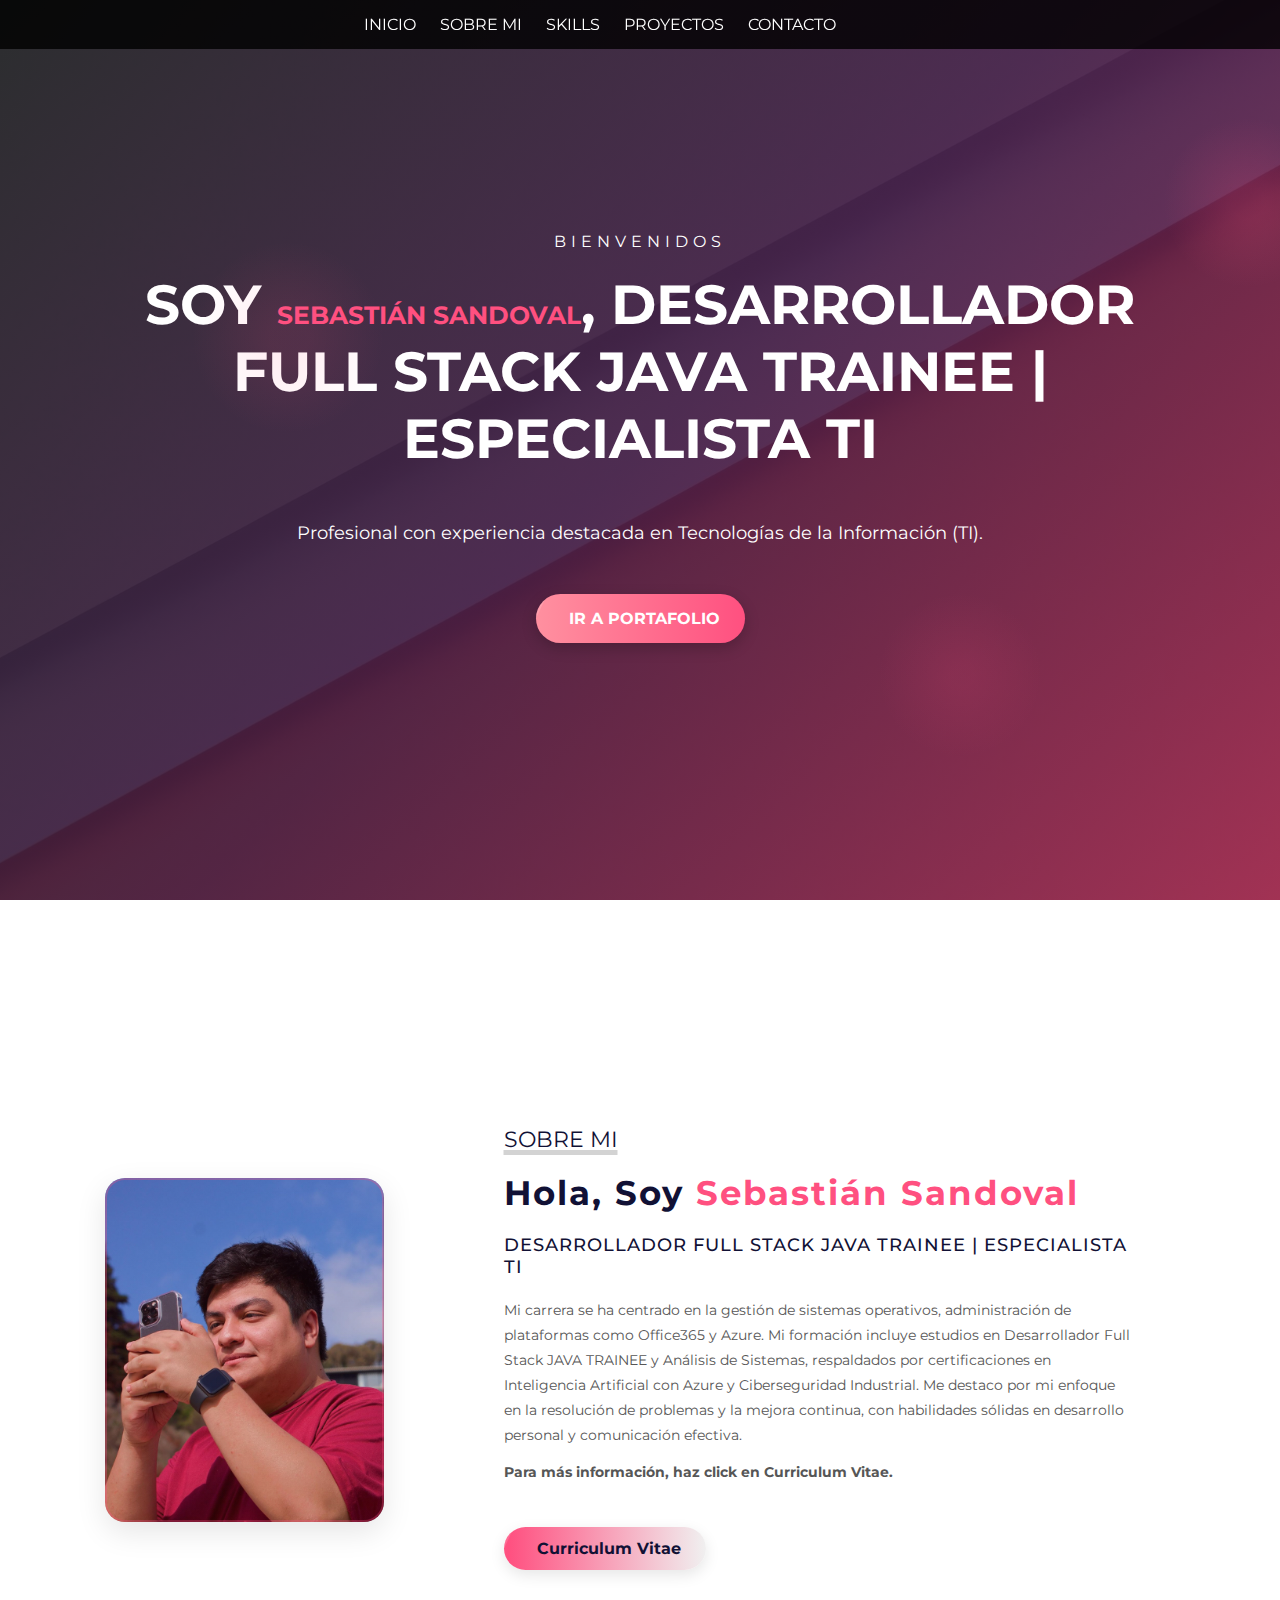
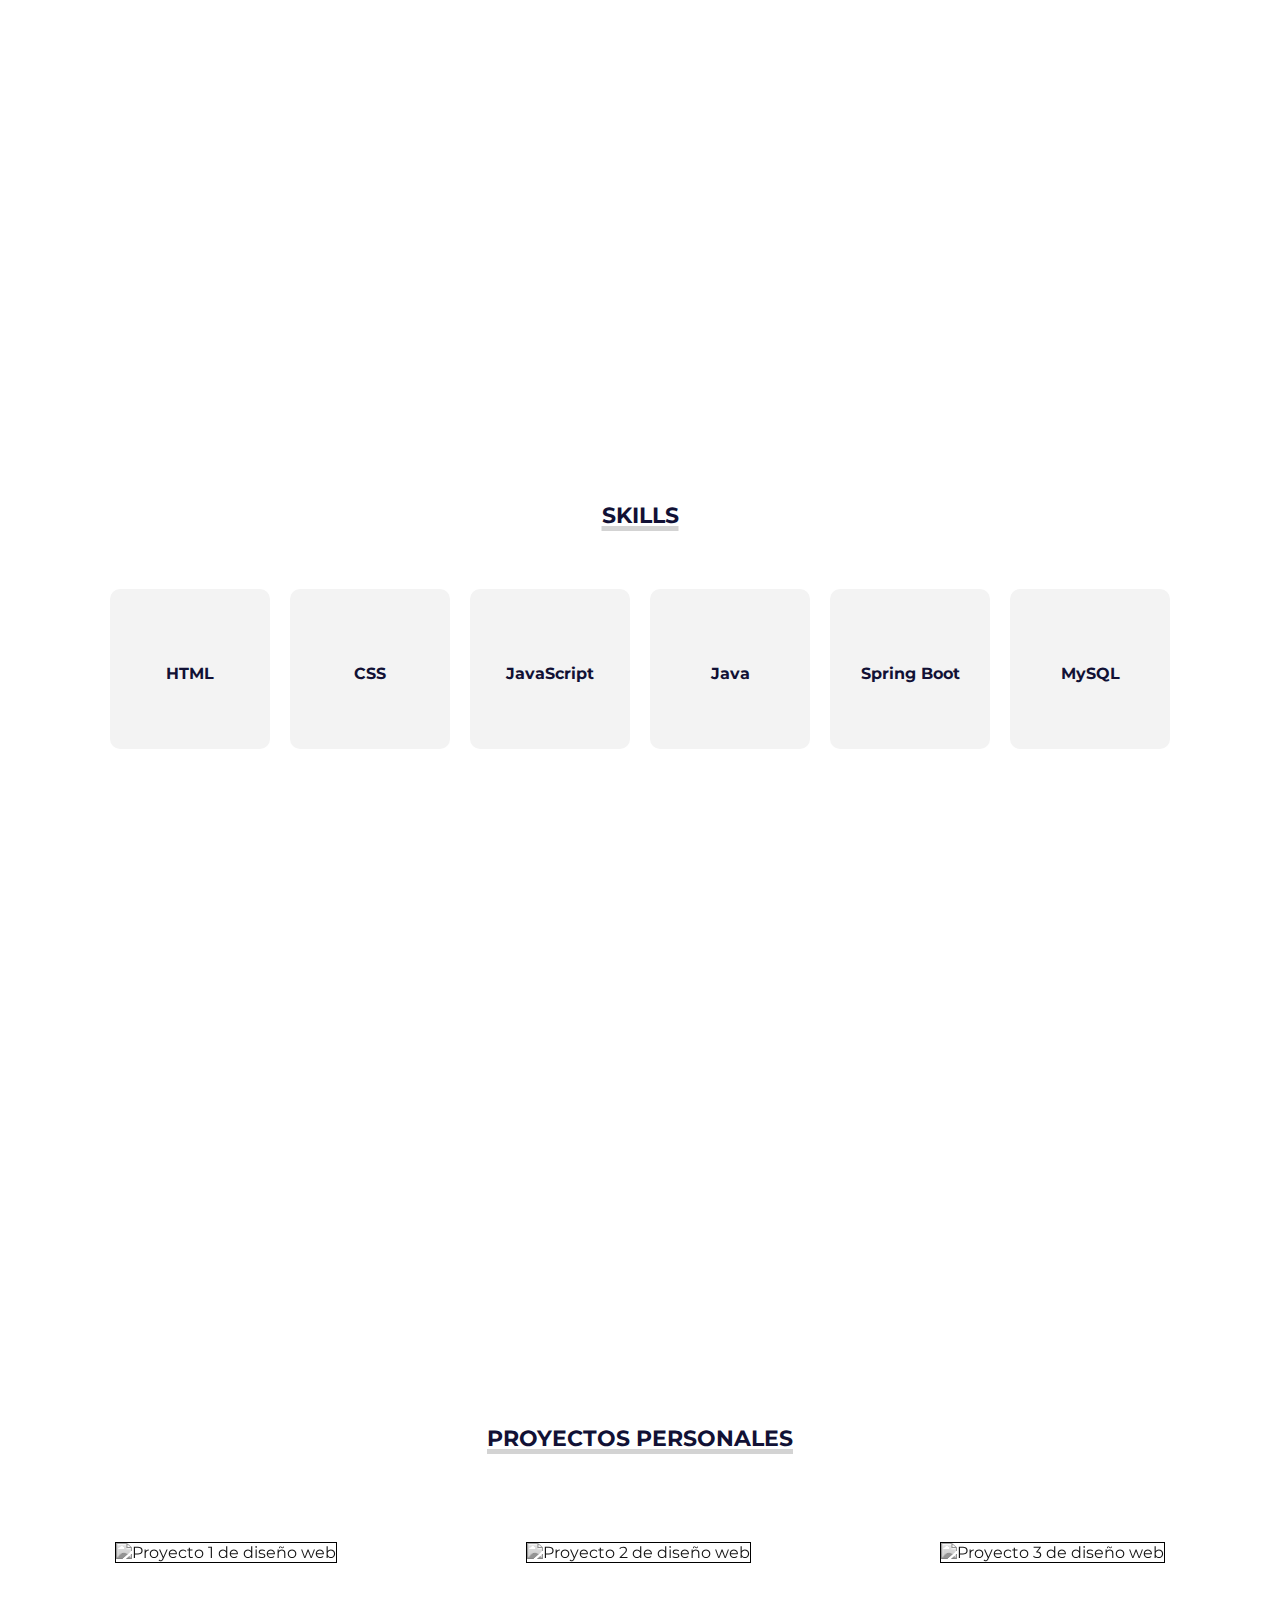
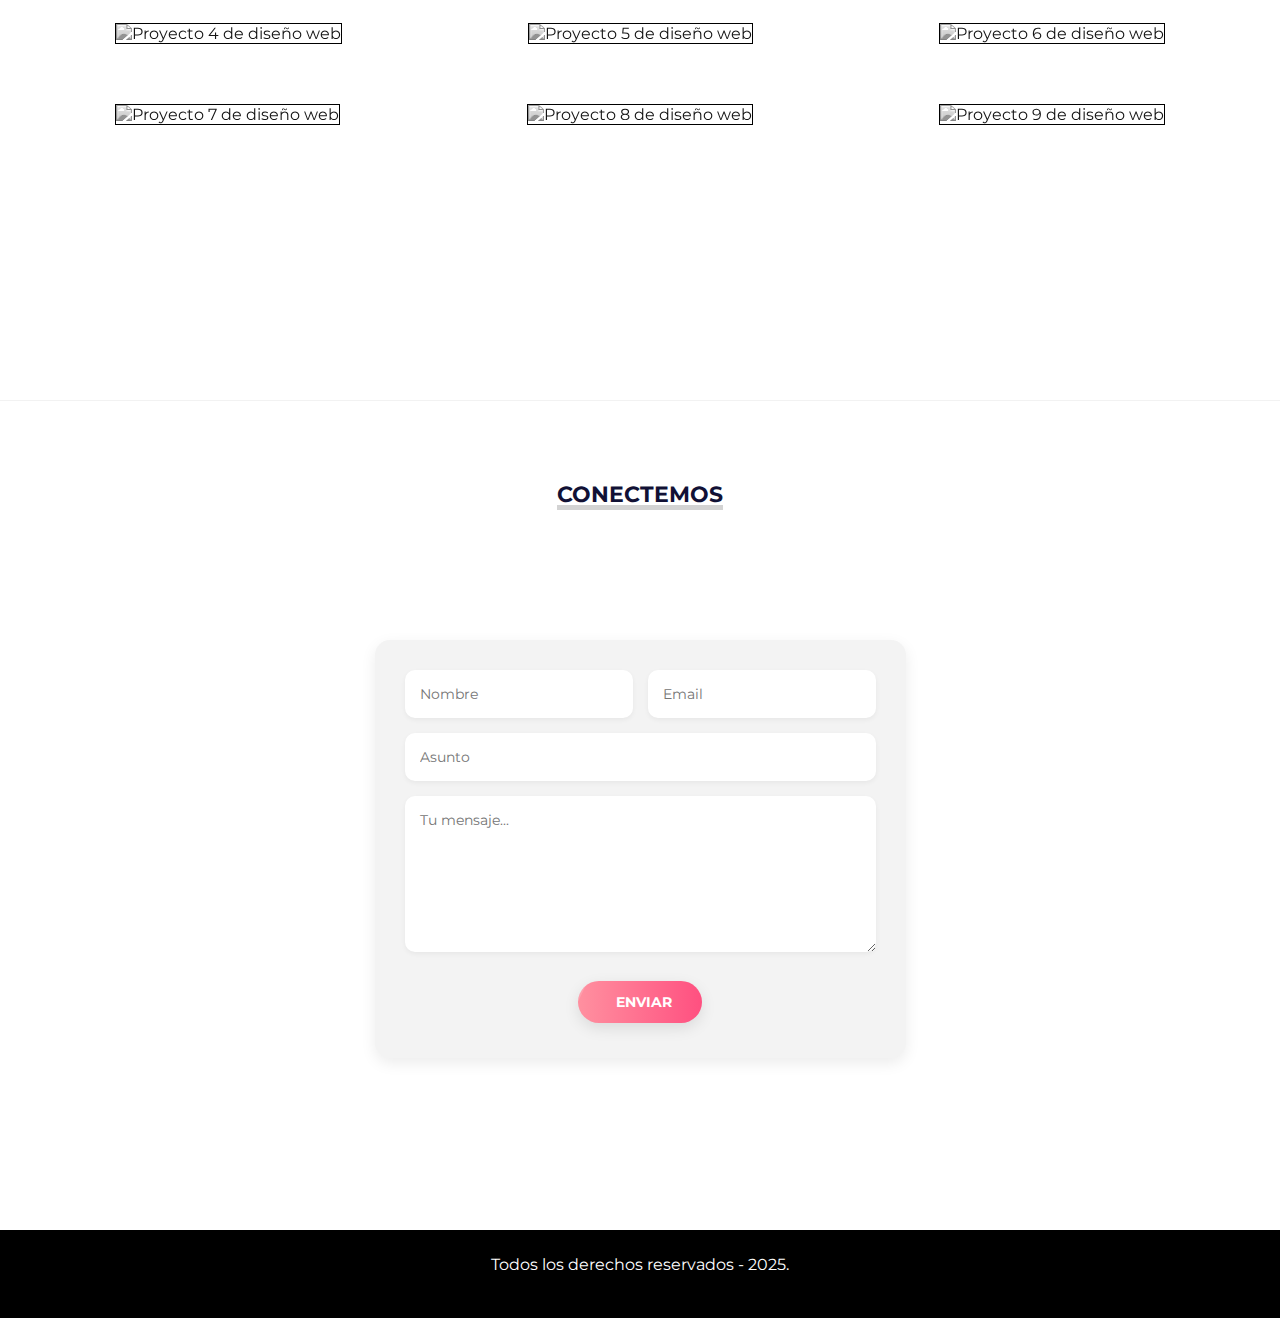
==== index.html @ 6bb72e15 "Add files via upload" ====
<!DOCTYPE html>
<html lang="es">
<head>
    <meta charset="UTF-8">
    <meta name="viewport" content="width=device-width, initial-scale=1.0">
    <link rel="stylesheet" href="https://cdnjs.cloudflare.com/ajax/libs/font-awesome/6.6.0/css/all.min.css" integrity="sha512-Kc323vGBEqzTmouAECnVceyQqyqdsSiqLQISBL29aUW4U/M7pSPA/gEUZQqv1cwx4OnYxTxve5UMg5GT6L4JJg==" crossorigin="anonymous" referrerpolicy="no-referrer" />
    <title>SS Portfolio</title>
    <link rel="stylesheet" href="https://cdn.jsdelivr.net/npm/bootstrap@5.3.2/dist/css/bootstrap.min.css" integrity="sha384-T3c6CoIi6uLrA9TneNEoa7RxnatzjcDSCmG1MXxSR1GAsXEV/Dwwykc2MPK8M2HN" crossorigin="anonymous">
    <link rel="stylesheet" href="./style.css">
</head>
<body>
  <!-- SECCION INICIO -->
  <section id="inicio">
    <div class="contenido">
      <header>
        <div class="contenido-header">
            <h1><i class="fa-solid fa-code"></i></h1>
            <nav id="nav" class="">
                <ul id="links">
                    <li><a href="#inicio" class="seleccionado" onclick="seleccionar(this)">INICIO</a></li>
                    <li><a href="#sobremi" onclick="seleccionar(this)">SOBRE MI</a></li>
                    <li><a href="#skills" onclick="seleccionar(this)">SKILLS</a></li>
                    <li><a href="#portfolio" onclick="seleccionar(this)">PROYECTOS</a></li>
                    <li><a href="#contacto" onclick="seleccionar(this)">CONTACTO</a></li>
                </ul>
            </nav>

            <!-- ICONO DEL MENU RESPONSIVO -->
            <div id="icono-nav" onclick="responsiveMenu()">
              <i class="fa-solid fa-bars"></i>
            </div>

            <!-- ICONO PARA REDES SOCIALES -->
            <div class="redes">
              <a href="https://www.linkedin.com/in/sebasandovalc/" target="_blank"><i class="fa-brands fa-linkedin fa-lg"></i></a>
              <a href="https://github.com/SebaSandovalC" target="_blank"><i class="fa-brands fa-github fa-lg"></i></a>
            </div>
            
            <!-- BOTÓN MODO CLARO/OSCURO -->
            <button id="modoBtn" class="modo-btn" onclick="cambiarModo()">
              <i class="fa-solid fa-moon"></i>
            </button>
        </div>      
      </header>
      <div class="presentacion">
        <p class="bienvenida">Bienvenidos</p>
        <h2>SOY <span>SEBASTIÁN SANDOVAL</span>, DESARROLLADOR FULL STACK JAVA TRAINEE | ESPECIALISTA TI</h2>
        <p class="descripcion">Profesional con experiencia destacada en Tecnologías de la Información (TI).</p>
        <a href="#portfolio" class="btn-dinamico"><i class="fa-solid fa-briefcase"></i> Ir a Portafolio</a>
      </div>
    </div>
  </section>
  
  <!-- SECCION SOBRE MI -->
  <section id="sobremi">
    <div class="contenedor-foto">
        <img src="IMG/yo.png" alt="Fotografía de Sebastián Sandoval">
    </div>
    <div class="sobremi">
        <p class="titulo-seccion">Sobre Mi</p>
        <h2>Hola, Soy <span>Sebastián Sandoval</span></h2>
        <h3>DESARROLLADOR FULL STACK JAVA TRAINEE | Especialista TI</h3>
        <p>Mi carrera se ha centrado en la gestión de sistemas operativos, administración de plataformas como Office365 y Azure. Mi formación incluye estudios en Desarrollador Full Stack JAVA TRAINEE y Análisis de Sistemas, respaldados por certificaciones en Inteligencia Artificial con Azure y Ciberseguridad Industrial. Me destaco por mi enfoque en la resolución de problemas y la mejora continua, con habilidades sólidas en desarrollo personal y comunicación efectiva.</p>
        <p><strong>Para más información, haz click en Curriculum Vitae.</strong></p>
        <a href="./CV.pdf" class="btn-dinamico" target="_blank"><i class="fa-solid fa-file-pdf"></i> Curriculum Vitae</a>
    </div>
</section>

<!-- SECCION STACKS TECNOLÓGICOS -->
<section id="skills">
    <h3 class="titulo-seccion">Skills</h3>
    <div class="contenedor-skills">
        <div class="skill-item">
            <i class="fa-brands fa-html5"></i>
            <p>HTML</p>
        </div>
        <div class="skill-item">
            <i class="fa-brands fa-css3-alt"></i>
            <p>CSS</p>
        </div>
        <div class="skill-item">
            <i class="fa-brands fa-js"></i>
            <p>JavaScript</p>
        </div>
        <div class="skill-item">
            <i class="fa-brands fa-java"></i>
            <p>Java</p>
        </div>
        <div class="skill-item">
            <i class="fa-solid fa-leaf"></i>
            <p>Spring Boot</p>
        </div>
        <div class="skill-item">
            <i class="fa-solid fa-database"></i>
            <p>MySQL</p>
        </div>
    </div>
</section>

<!-- SECCION PORTAFOLIO -->
<section id="portfolio">
    <h3 class="titulo-seccion">Proyectos Personales</h3>
    <div class="fila">
        <div class="proyecto">
            <div class="overlay"></div>
            <img src="img/proyecto1.jpg" alt="Proyecto 1 de diseño web">
            <div class="info">
                <h4>Descripcion Proyecto</h4>
                <p>Diseño Web</p>
            </div>
        </div>
        <div class="proyecto">
            <div class="overlay"></div>
            <img src="img/proyecto2.jpg" alt="Proyecto 2 de diseño web">
            <div class="info">
                <h4>Descripcion Proyecto</h4>
                <p>Diseño Web</p>
            </div>
        </div>
        <div class="proyecto">
            <div class="overlay"></div>
            <img src="img/proyecto3.jpg" alt="Proyecto 3 de diseño web">
            <div class="info">
                <h4>Descripcion Proyecto</h4>
                <p>Diseño Web</p>
            </div>
        </div>
    </div>
    <div class="fila">
        <div class="proyecto">
            <div class="overlay"></div>
            <img src="img/proyecto4.jpg" alt="Proyecto 4 de diseño web">
            <div class="info">
                <h4>Descripcion Proyecto</h4>
                <p>Diseño Web</p>
            </div>
        </div>
        <div class="proyecto">
            <div class="overlay"></div>
            <img src="img/proyecto5.jpg" alt="Proyecto 5 de diseño web">
            <div class="info">
                <h4>Descripcion Proyecto</h4>
                <p>Diseño Web</p>
            </div>
        </div>
        <div class="proyecto">
            <div class="overlay"></div>
            <img src="img/proyecto6.jpg" alt="Proyecto 6 de diseño web">
            <div class="info">
                <h4>Descripcion Proyecto</h4>
                <p>Diseño Web</p>
            </div>
        </div>
    </div>
    <div class="fila">
        <div class="proyecto">
            <div class="overlay"></div>
            <img src="img/proyecto7.jpg" alt="Proyecto 7 de diseño web">
            <div class="info">
                <h4>Descripcion Proyecto</h4>
                <p>Diseño Web</p>
            </div>
        </div>
        <div class="proyecto">
            <div class="overlay"></div>
            <img src="img/proyecto8.jpg" alt="Proyecto 8 de diseño web">
            <div class="info">
                <h4>Descripcion Proyecto</h4>
                <p>Diseño Web</p>
            </div>
        </div>
        <div class="proyecto">
            <div class="overlay"></div>
            <img src="img/proyecto9.jpg" alt="Proyecto 9 de diseño web">
            <div class="info">
                <h4>Descripcion Proyecto</h4>
                <p>Diseño Web</p>
            </div>
        </div>
    </div>
</section>

<!-- SECCION DE CONTACTO -->
<section id="contacto">
    <h3 class="titulo-seccion">Conectemos</h3>
    <div class="contenedor-form">
        <form action="https://formspree.io/f/tu-id-de-formspree" method="POST">
            <div class="fila mitad">
                <input type="text" placeholder="Nombre" class="input-mitad" name="nombre" required>
                <input type="email" placeholder="Email" class="input-mitad" name="email" required>
            </div>
            <div class="fila">
                <input type="text" placeholder="Asunto" class="input-full" name="tema">
            </div>
            <div class="fila">
                <textarea name="mensaje" id="mensaje" cols="30" rows="7" placeholder="Tu mensaje..." class="input-full" required></textarea>
            </div>

            <button type="submit" class="btn-enviar btn-dinamico"><i class="fa-solid fa-paper-plane"></i> Enviar</button>
        </form>
    </div>
</section>

<!-- SECCION FOOTER -->
<footer>
    <p>Todos los derechos reservados - 2025.</p>
    <div class="redes">
        <a href="https://www.linkedin.com/in/sebasandovalc/" target="_blank"><i class="fa-brands fa-linkedin fa-lg"></i></a>
        <a href="https://github.com/SebaSandovalC" target="_blank"><i class="fa-brands fa-github fa-lg"></i></a>
    </div>
</footer>

<script src="script.js"></script>
</body>
</html>
---- style.css ----
@import url('https://fonts.googleapis.com/css2?family=Montserrat:wght@200;300;400;500;600&display=swap');

* {
    margin: 0;
    padding: 0;
    box-sizing: border-box;
    font-family: 'Montserrat';
    transition: background-color 0.3s, color 0.3s;
}

:root {
    --bg-color: #fff;
    --text-color: #111135;
    --secondary-text: #565656;
    --accent-color: #ff5080;
    --section-bg: #f3f3f3;
    --header-bg: rgba(0,0,0, .8);
    --header-text: #fff;
    --card-border: #000;
    --footer-bg: #000;
    --footer-text: #fff;
}

body {
    background-color: var(--bg-color);
    color: var(--text-color);
}

body.dark-mode {
    --bg-color: #121212;
    --text-color: #e0e0e0;
    --secondary-text: #b0b0b0;
    --section-bg: #1e1e1e;
    --header-bg: rgba(0,0,0, .9);
    --header-text: #fff;
    --card-border: #444;
    --footer-bg: #000;
    --footer-text: #fff;
}

html {
    scroll-behavior: smooth;
}

/* Estilos para el botón de modo */
.modo-btn {
    background: transparent;
    border: none;
    color: var(--header-text);
    cursor: pointer;
    font-size: 20px;
    padding: 8px;
    transition: transform 0.3s;
    position: absolute;
    right: 10px;
    top: 50%;
    transform: translateY(-50%);
    z-index: 10;
}

.modo-btn:hover {
    transform: scale(1.2);
    color: var(--accent-color);
}

#inicio {
    background: linear-gradient(135deg, rgba(25, 25, 25, 0.9), rgba(65, 25, 65, 0.9), rgba(145, 35, 85, 0.85)), url("IMG/fondo-inicio.jpg");
    background-size: cover;
    background-position: center center;
    height: 100vh;
    position: relative;
    overflow: hidden;
}

/* Partículas de fondo */
#inicio::before {
    content: '';
    position: absolute;
    top: 0;
    left: 0;
    width: 100%;
    height: 100%;
    background-image: 
        radial-gradient(circle at 15% 25%, rgba(255, 80, 128, 0.1) 1%, transparent 5%),
        radial-gradient(circle at 85% 55%, rgba(255, 80, 128, 0.15) 1%, transparent 6%),
        radial-gradient(circle at 35% 75%, rgba(255, 80, 128, 0.1) 1%, transparent 4%),
        radial-gradient(circle at 65% 15%, rgba(255, 80, 128, 0.15) 1%, transparent 5%),
        radial-gradient(circle at 50% 50%, rgba(255, 80, 128, 0.1) 1%, transparent 7%);
    background-size: 150% 150%;
    animation: moveBg 20s infinite alternate;
    pointer-events: none;
}

@keyframes moveBg {
    0% { background-position: 0% 0%; }
    100% { background-position: 100% 100%; }
}

#inicio .contenido header {
    background-color: var(--header-bg);
    position: fixed;
    width: 100%;
    z-index: 100;
    top: 0;
}

#inicio .contenido header .contenido-header{
    max-width: 1100px;
    margin: auto;
    display: flex;
    justify-content: space-between;
    align-items: center;
    padding: 10px 20px;
    position: relative;
}

#inicio .contenido header .contenido-header h1 {
    text-align: center;
    color: var(--accent-color);
    margin: 0;
    font-size: 24px;
    display: flex;
    align-items: center;
    gap: 8px;
}

#inicio .contenido header .contenido-header h1 i {
    font-size: 22px;
}

#inicio .contenido header .contenido-header nav {
    flex: 1;
    display: flex;
    justify-content: center;
}

#inicio .contenido header .contenido-header nav ul {
    list-style: none;
    display: flex;
    align-items: center;
    margin: 0;
    padding: 0;
}

#inicio .contenido header .contenido-header nav ul li {
    margin: 0;
}

#inicio .contenido header .contenido-header nav ul li a {
    text-decoration: none;
    color: var(--header-text);
    margin: 0 12px;
    font-weight: 400;
    transition: .5s;
    display: block;
    padding: 5px 0;
}

#inicio .contenido header .contenido-header .redes {
    display: flex;
    align-items: center;
    margin-right: 50px;
}

#inicio .contenido header .contenido-header .redes a {
    text-decoration: none;
    color: var(--header-text);
    display: inline-block;
    margin-left: 15px;
    font-size: 18px;
    transition: .5s;
}

#inicio .contenido header .contenido-header .redes a:hover {
    color: var(--accent-color);
    transform: scale(1.2);
}

#inicio .contenido .presentacion {
    max-width: 1100px;
    height: 100vh;
    margin: auto;
    color: #fff;
    display: flex;
    flex-direction: column;
    align-items: center;
    justify-content: center;
}

#inicio .contenido .presentacion .bienvenida {
    font-size: 16px;
    margin-bottom: 20px;
    text-transform: uppercase;
    letter-spacing: 5px;
}

#inicio .contenido .presentacion h2{
    font-size: 55px;
    margin-bottom: 25px;
    text-align: center;
}

#inicio .contenido .presentacion h2 span {
    font-size: 25px;
    color: #ff5080;
}

#inicio .contenido .presentacion .descripcion {
    max-width: 700px;
    margin: 25px auto;
    font-size: 18px;
    text-align: center;
}

#inicio .contenido .presentacion a {
    text-decoration: none;
    display: inline-block;
    margin: 25px;
    padding: 15px 25px;
    border-radius: 50px;
    color: #fff;
    font-weight: bold;
    text-transform: uppercase;
    transition: all 0.4s ease;
    background-size: 200% auto;
    box-shadow: 0 5px 15px rgba(0, 0, 0, 0.2);
    background-image: linear-gradient(to right, var(--accent-color) 0%, #ff8f9f 51%, var(--accent-color) 100%);
    background-position: right center;
    border: none;
}

#inicio .contenido .presentacion a:hover {
    background-position: left center;
    transform: translateY(-5px);
    box-shadow: 0 10px 20px rgba(0, 0, 0, 0.3);
}

#icono-nav {
    color: #fff;
    display: none;
}
/* *********************/
/* seccion sobre mi */
/* *********************/

#sobremi {
    max-width: 1100px;
    margin: auto;
    padding: 0 15px;
    color: var(--text-color);
    display: flex;
    min-height: 100vh;
    align-items: center;
}

#sobremi .contenedor-foto {
    max-width: 400px;
    margin-right: 80px;
    position: relative;
    border-radius: 20px;
    overflow: hidden;
    box-shadow: 0 10px 30px rgba(0, 0, 0, 0.1);
    padding: 0;
}

#sobremi .contenedor-foto::before {
    content: '';
    position: absolute;
    top: 0;
    left: 0;
    right: 0;
    bottom: 0;
    background: linear-gradient(135deg, 
        rgba(255, 80, 128, 0.1) 0%,
        rgba(255, 80, 128, 0.05) 50%,
        rgba(255, 80, 128, 0) 100%);
    z-index: 1;
}

#sobremi .contenedor-foto::after {
    content: '';
    position: absolute;
    top: 0;
    left: 0;
    right: 0;
    bottom: 0;
    border: 2px solid var(--accent-color);
    border-radius: 20px;
    opacity: 0.3;
    z-index: 2;
}

#sobremi .contenedor-foto img {
    width: 100%;
    height: 100%;
    display: block;
    object-fit: cover;
    transition: transform 0.3s ease;
}

#sobremi .sobremi {
    margin: 0 40px;
}

#sobremi .sobremi .titulo-seccion {
    font-size: 22px;
    text-transform: uppercase;
    color: var(--text-color);
    text-decoration: underline;
    text-decoration-color: #d3d3d3;
    text-decoration-thickness: 5px;
}

#sobremi .sobremi h2 {
    font-size: 34px;
    font-weight: bold;
    margin: 20px 0;
    letter-spacing: 2px;
}

#sobremi .sobremi h2 span {
    color: var(--accent-color);
}

#sobremi .sobremi h3 {
    font-size: 18px;
    font-weight: 500;
    text-transform: uppercase;
    margin-bottom: 20px;
    letter-spacing: 1px;
}

#sobremi .sobremi p {
    font-size: 14px;
    line-height: 25px;
    color: var(--secondary-text);
    margin-bottom: 12px;
}

#sobremi .sobremi a {
    display: inline-block;
    text-decoration: none;
    color: var(--text-color);
    border-radius: 30px;
    border: none;
    padding: 12px 25px;
    margin-top: 30px;
    transition: all 0.4s ease;
    font-weight: bold;
    background-size: 200% auto;
    box-shadow: 0 5px 15px rgba(0, 0, 0, 0.1);
    background-image: linear-gradient(to right, #f0f0f0 0%, var(--accent-color) 51%, #f0f0f0 100%);
    background-position: right center;
}

#sobremi .sobremi a:hover {
    background-position: left center;
    color: #fff;
    transform: translateY(-5px);
    box-shadow: 0 10px 20px rgba(0, 0, 0, 0.2);
}

/* Adaptaciones para el modo oscuro */
body.dark-mode #sobremi .sobremi a {
    background-image: linear-gradient(to right, #2c2c2c 0%, var(--accent-color) 51%, #2c2c2c 100%);
    color: #e0e0e0;
}

/* *********************/
/* seccion skills */
/* *********************/

#skills {
    max-width: 1100px;
    padding: 0;
    margin: auto;
    min-height: 100vh;
    display: flex;
    flex-direction: column;
    justify-content: center;
}

#skills .titulo-seccion {
    text-align: center;
    font-size: 22px;
    text-transform: uppercase;
    color: var(--text-color);
    text-decoration: underline;
    text-decoration-color: #d3d3d3;
    text-decoration-thickness: 5px;
    margin-bottom: 60px;
}

#skills .contenedor-skills {
    display: flex;
    justify-content: space-between;
    flex-wrap: wrap;
    margin: 0 auto;
}

#skills .skill-item {
    width: 160px;
    height: 160px;
    background-color: var(--section-bg);
    border-radius: 10px;
    margin: 0 10px 50px 10px;
    display: flex;
    flex-direction: column;
    align-items: center;
    justify-content: center;
    transition: all 0.3s ease;
}

#skills .skill-item:hover {
    transform: translateY(-15px);
    box-shadow: 0 12px 16px rgba(0, 0, 0, 0.2);
}

#skills .skill-item i {
    font-size: 70px;
    margin-bottom: 10px;
    color: var(--accent-color);
}

#skills .skill-item p {
    font-weight: bold;
    color: var(--text-color);
}

/* *********************/
/* seccion portfolio */
/* *********************/

#portfolio {
    max-width: 1100px;
    padding: 80px 15px 0;
    margin: auto;
    min-height: 100vh;
    display: flex;
    flex-direction: column;
    justify-content: center;
}

#portfolio .titulo-seccion {
    text-align: center;
    font-size: 22px;
    text-transform: uppercase;
    color: var(--text-color);
    text-decoration: underline;
    text-decoration-color: #d3d3d3;
    text-decoration-thickness: 5px;
    margin-bottom: 60px;
}

#portfolio .fila {
    display: flex;
    justify-content: space-between;
    margin: 30px 0;
}

#portfolio .fila .proyecto {
    max-width: 450px;
    border: 1px solid var(--card-border);
    margin: 0 10px;
    position: relative;
    overflow: hidden;
}

#portfolio .fila .proyecto img {
    width: 100%;
    height: 100%;
    filter: grayscale(1);
    object-fit: cover;
    transition: .5s;
}

#portfolio .fila .proyecto:hover img {
    filter: grayscale(0);
}

#portfolio .fila .proyecto .info {
    position: absolute;
    left: 0px;
    background-color: rgba(0, 0, 0, 0.8);
    color: var(--accent-color);
    width: 100%;
    padding: 10px;
    opacity: 0;
    bottom: -40px;
    transition: .5s;
}   

#portfolio .fila .proyecto:hover .info {
    opacity: 1;
    bottom: 0;
}
/* *********************/
/* seccion contacto */
/* *********************/

#contacto {
    padding: 80px 15px 80px;
    background-color: var(--bg-color);
    border-top: 1px solid rgba(0,0,0,0.05);
    min-height: calc(100vh - 70px); /* Restar altura aproximada del footer */
    display: flex;
    flex-direction: column;
    justify-content: center;
}

#contacto .titulo-seccion {
    text-align: center;
    font-size: 22px;
    text-transform: uppercase;
    color: var(--text-color);
    text-decoration: underline;
    text-decoration-color: #d3d3d3;
    text-decoration-thickness: 5px;
    margin-bottom: 40px;
}

#contacto .contenedor-form {
    max-width: 800px;
    margin: auto;
    background-color: var(--section-bg);
    padding: 30px;
    border-radius: 15px;
    box-shadow: 0 5px 15px rgba(0, 0, 0, 0.08);
    transition: all 0.3s ease;
}

body.dark-mode #contacto .contenedor-form {
    box-shadow: 0 5px 15px rgba(0, 0, 0, 0.2);
}

#contacto .contenedor-form .fila {
    margin-bottom: 15px;
}

#contacto .contenedor-form .mitad {
    display: flex;
    justify-content: space-between;
    gap: 15px;
}

#contacto .contenedor-form input,
#contacto .contenedor-form textarea {
    padding: 15px;
    border-radius: 10px;
    border: none;
    background-color: var(--bg-color);
    color: var(--text-color);
    font-size: 14px;
    transition: all 0.3s ease;
    box-shadow: 0 2px 5px rgba(0, 0, 0, 0.05);
}

body.dark-mode #contacto .contenedor-form input,
body.dark-mode #contacto .contenedor-form textarea {
    background-color: #2c2c2c;
    box-shadow: 0 2px 5px rgba(0, 0, 0, 0.15);
}

#contacto .contenedor-form input:focus,
#contacto .contenedor-form textarea:focus {
    outline: none;
    box-shadow: 0 0 0 2px rgba(255, 80, 128, 0.3);
}

#contacto .contenedor-form .mitad input {
    width: 100%;
}

#contacto .contenedor-form .input-full {
    width: 100%;
}

#contacto .btn-enviar {
    display: block;
    width: fit-content;
    margin: 25px auto 5px;
    cursor: pointer;
    transition: all 0.4s ease;
    padding: 12px 30px;
    font-size: 14px;
    font-weight: bold;
    text-transform: uppercase;
    border: none;
    border-radius: 30px;
    background-size: 200% auto;
    background-image: linear-gradient(to right, var(--accent-color) 0%, #ff8f9f 51%, var(--accent-color) 100%);
    background-position: right center;
    color: #fff;
    box-shadow: 0 5px 15px rgba(0, 0, 0, 0.1);
}

#contacto .btn-enviar:hover {
    background-position: left center;
    transform: translateY(-5px);
    box-shadow: 0 10px 20px rgba(0, 0, 0, 0.2);
}

/* *********************/
/* seccion del footer */
/* *********************/

footer {
    background-color: var(--footer-bg);
    color: var(--footer-text);
    text-align: center;
    padding: 25px 0;
    width: 100%;
}

footer a {
    text-decoration: none;
    color: var(--footer-text);
    display: inline-block;
    margin: 5px;
    font-size: 26px;
}

footer .redes a {
    text-decoration: none;
    color: var(--footer-text);
    display: inline-block;
    margin-left: 15px;
    font-size: 18px;
    transition: .5s;
}

footer .redes a:hover {
    color: var(--accent-color);
    transform: scale(1.2);
}
/* *********************/
/* seccion responsiva */
/* *********************/

/* Tablets y dispositivos pequeños */
@media screen and (max-width: 992px) {
    #inicio .contenido .presentacion h2 {
        font-size: 45px;
    }
    
    #sobremi {
        flex-direction: column;
        align-items: center;
        text-align: center;
    }
    
    #sobremi .contenedor-foto {
        margin-right: 0;
        margin-bottom: 30px;
    }
    
    #sobremi .sobremi {
        margin: 0;
    }
    
    #skills .contenedor-skills {
        justify-content: center;
    }
}

/* Dispositivos móviles */
@media screen and (max-width: 800px) {
    .redes {
        display: none;
    }
    nav {
        display: none;
    }
    nav.responsive {
        display: block;
        background-color: rgba(0, 0, 0, .8);
        width: 100%;
        position: absolute;
        top: 48px;
        left: 0;
        padding: 10px 0;
    }
    nav.responsive ul {
        display: block !important;
        text-align: center;
    }
    nav.responsive ul li {
        margin: 5px 0;
    }
    #icono-nav {
        display: block;
    }
    /* Mantener el botón de modo visible en móviles */
    .modo-btn {
        position: absolute;
        right: 70px;
        font-size: 18px;
        margin-left: 0;
        top: 50%;
        transform: translateY(-50%);
    }
    #inicio .contenido .presentacion h2 {
        font-size: 40px;
    }
    /* seccion sobre mi */
    #sobremi {
        padding: 50px 15px;
        min-height: auto;
    }
    #sobremi .contenedor-foto {
        max-width: 200px;
        margin: auto;
        padding: 0;
    }
    #sobremi .contenedor-foto img {
        padding: 0;
    }
    #sobremi .sobremi .titulo-seccion {
        text-align: center;
    }
    #sobremi .sobremi h2 {
        font-size: 25px;
        text-align: center;
    }
    
    /* seccion skills */
    #skills {
        padding: 50px 15px;
        min-height: auto;
    }
    
    #skills .skill-item {
        width: 130px;
        height: 130px;
        margin: 10px;
    }
    
    #skills .skill-item i {
        font-size: 50px;
    }
    
    /* seccion portafolio */
    #portfolio {
        padding: 60px 15px 0;
        min-height: auto;
    }
    #portfolio .fila {
        display: block;
    }
    #portfolio .fila .proyecto {
        margin: 10px auto;
    }
    /* seccion de contacto */
    #contacto {
        padding: 60px 15px 60px;
        min-height: calc(100vh - 70px);
    }
    
    #contacto .contenedor-form {
        padding: 20px;
    }
    
    #contacto .contenedor-form .mitad {
        flex-direction: column;
        gap: 10px;
    }
    
    #contacto .contenedor-form input,
    #contacto .contenedor-form textarea {
        padding: 12px;
    }
    
    #inicio .contenido header .contenido-header {
        padding: 15px 20px;
    }
    
    #inicio .contenido header .contenido-header h1 {
        font-size: 20px;
    }
    
    #inicio .contenido header .contenido-header h1 i {
        font-size: 18px;
    }
    
    #icono-nav {
        margin-left: auto;
    }
    
    footer {
        margin-left: -15px;
        margin-right: -15px;
    }
}

/* Dispositivos muy pequeños */
@media screen and (max-width: 480px) {
    #inicio .contenido .presentacion h2 {
        font-size: 30px;
    }
    
    #inicio .contenido .presentacion h2 span {
        font-size: 20px;
    }
    
    #inicio .contenido .presentacion .descripcion {
        font-size: 16px;
    }
    
    #sobremi .sobremi h3 {
        font-size: 16px;
    }
    
    footer p {
        font-size: 14px;
    }
    
    #contacto .btn-enviar {
        width: 100%;
        font-size: 13px;
        padding: 10px 20px;
    }
}

/* Animación para los botones al cargar la página */
@keyframes buttonPulse {
    0% { transform: scale(1); }
    50% { transform: scale(1.05); }
    100% { transform: scale(1); }
}

#inicio .contenido .presentacion a,
#sobremi .sobremi a,
#contacto .btn-enviar {
    animation: buttonPulse 2s infinite;
    animation-play-state: paused;
}

#inicio .contenido .presentacion a:hover,
#sobremi .sobremi a:hover,
#contacto .btn-enviar:hover {
    animation-play-state: running;
}

/* Clase común para botones dinámicos */
.btn-dinamico {
    position: relative;
    overflow: hidden;
    z-index: 1;
}

.btn-dinamico i {
    margin-right: 8px;
    transition: transform 0.3s ease;
}

.btn-dinamico:hover i {
    transform: translateX(3px);
}

.btn-dinamico::before {
    content: '';
    position: absolute;
    top: 0;
    left: -100%;
    width: 100%;
    height: 100%;
    background: rgba(255, 255, 255, 0.15);
    transform: skewX(-25deg);
    transition: all 0.6s ease;
    z-index: -1;
}

.btn-dinamico:hover::before {
    left: 100%;
}

/* Estilos específicos para los botones existentes */
#inicio .contenido .presentacion a {
    text-decoration: none;
    display: inline-block;
    margin: 25px;
    padding: 15px 25px;
    border-radius: 50px;
    color: #fff;
    font-weight: bold;
    text-transform: uppercase;
    transition: all 0.4s ease;
    background-size: 200% auto;
    box-shadow: 0 5px 15px rgba(0, 0, 0, 0.2);
    background-image: linear-gradient(to right, var(--accent-color) 0%, #ff8f9f 51%, var(--accent-color) 100%);
    background-position: right center;
    border: none;
}

/* Adaptaciones para el modo oscuro */
body.dark-mode #inicio .contenido .presentacion a,
body.dark-mode #contacto .btn-enviar {
    box-shadow: 0 5px 15px rgba(0, 0, 0, 0.4);
}

body.dark-mode #inicio .contenido .presentacion a:hover,
body.dark-mode #contacto .btn-enviar:hover {
    box-shadow: 0 10px 20px rgba(0, 0, 0, 0.5);
}

#inicio .contenido header .contenido-header nav ul li a:hover {
    color: var(--accent-color);
}

/* Adaptaciones para el modo oscuro */
body.dark-mode #sobremi .contenedor-foto {
    box-shadow: 0 10px 30px rgba(0, 0, 0, 0.3);
}

body.dark-mode #sobremi .contenedor-foto::before {
    background: linear-gradient(135deg, 
        rgba(255, 80, 128, 0.15) 0%,
        rgba(255, 80, 128, 0.08) 50%,
        rgba(255, 80, 128, 0) 100%);
}
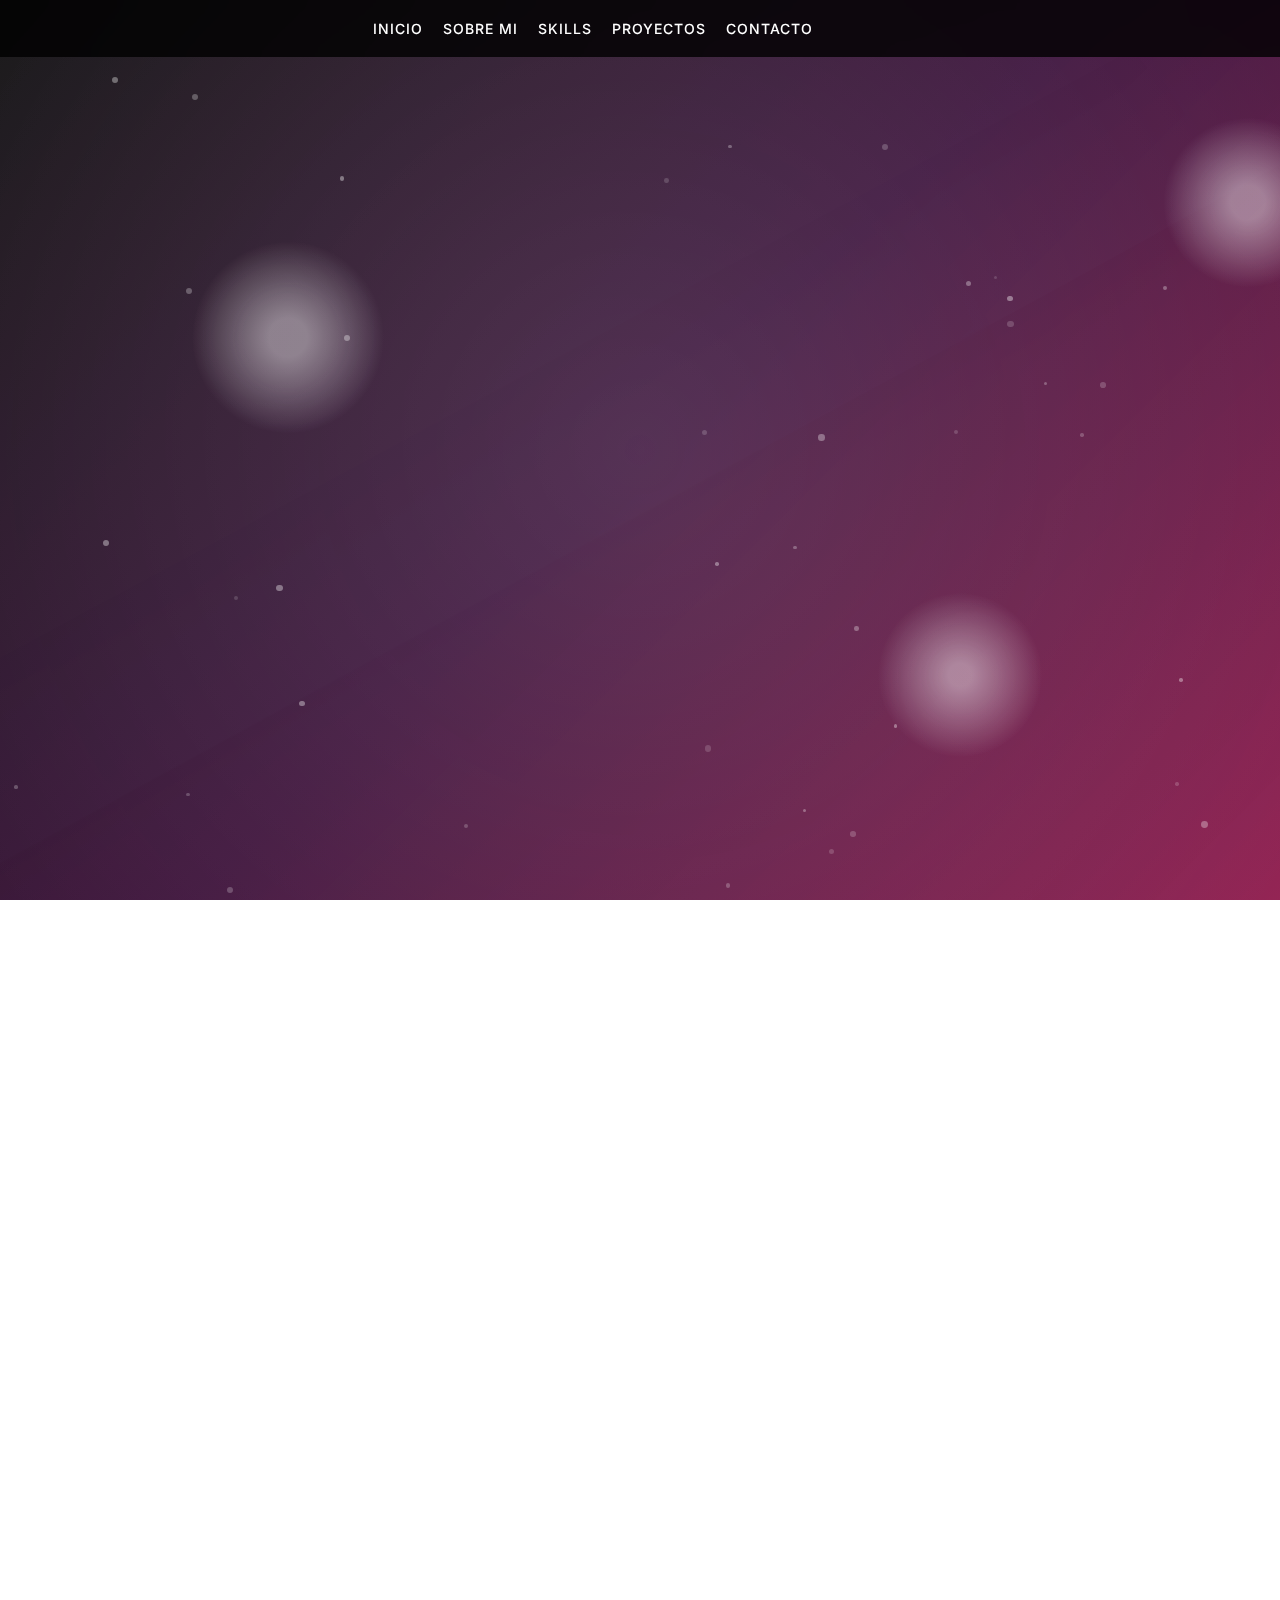
==== commit 996e6b69: "Add files via upload" ====
--- a/index.html
+++ b/index.html
@@ -3,213 +3,180 @@
 <head>
     <meta charset="UTF-8">
     <meta name="viewport" content="width=device-width, initial-scale=1.0">
+    <!-- Fuentes -->
     <link rel="stylesheet" href="https://cdnjs.cloudflare.com/ajax/libs/font-awesome/6.6.0/css/all.min.css" integrity="sha512-Kc323vGBEqzTmouAECnVceyQqyqdsSiqLQISBL29aUW4U/M7pSPA/gEUZQqv1cwx4OnYxTxve5UMg5GT6L4JJg==" crossorigin="anonymous" referrerpolicy="no-referrer" />
-    <title>SS Portfolio</title>
-    <link rel="stylesheet" href="https://cdn.jsdelivr.net/npm/bootstrap@5.3.2/dist/css/bootstrap.min.css" integrity="sha384-T3c6CoIi6uLrA9TneNEoa7RxnatzjcDSCmG1MXxSR1GAsXEV/Dwwykc2MPK8M2HN" crossorigin="anonymous">
-    <link rel="stylesheet" href="./style.css">
+    <link rel="preconnect" href="https://fonts.googleapis.com">
+    <link rel="preconnect" href="https://fonts.gstatic.com" crossorigin>
+    <link href="https://fonts.googleapis.com/css2?family=Inter:wght@400;600;700&family=Outfit:wght@400;600;700&family=Poppins:wght@400;600;700&family=Space+Grotesk:wght@400;600;700&family=Syne:wght@400;600;700&display=swap" rel="stylesheet">
+    <title>Portfolio</title>
+    
+    <!-- Variables y estilos base -->
+    <link rel="stylesheet" href="styles/variables.css">
+    <link rel="stylesheet" href="style.css">
+    
+    <!-- Componentes -->
+    <link rel="stylesheet" href="styles/header.css">
+    <link rel="stylesheet" href="styles/titles.css">
+    
+    <!-- Secciones -->
+    <link rel="stylesheet" href="styles/about.css">
+    <link rel="stylesheet" href="styles/skills.css">
+    <link rel="stylesheet" href="styles/portfolio.css">
+    <link rel="stylesheet" href="styles/contact.css">
+    <link rel="stylesheet" href="styles/footer.css">
+    
+    <!-- Responsive al final -->
+    <link rel="stylesheet" href="styles/responsive.css">
 </head>
 <body>
-  <!-- SECCION INICIO -->
-  <section id="inicio">
-    <div class="contenido">
-      <header>
+    <!-- Fondo común para todas las secciones -->
+    <div class="background-overlay"></div>
+
+    <!-- Header -->
+    <header>
         <div class="contenido-header">
-            <h1><i class="fa-solid fa-code"></i></h1>
-            <nav id="nav" class="">
+            <a href="#inicio" class="logo-link">
+                <h1><i class="fa-solid fa-code"></i></h1>
+            </a>
+            <nav id="nav">
                 <ul id="links">
-                    <li><a href="#inicio" class="seleccionado" onclick="seleccionar(this)">INICIO</a></li>
+                    <li><a href="#inicio" onclick="seleccionar(this)">INICIO</a></li>
                     <li><a href="#sobremi" onclick="seleccionar(this)">SOBRE MI</a></li>
                     <li><a href="#skills" onclick="seleccionar(this)">SKILLS</a></li>
                     <li><a href="#portfolio" onclick="seleccionar(this)">PROYECTOS</a></li>
                     <li><a href="#contacto" onclick="seleccionar(this)">CONTACTO</a></li>
                 </ul>
             </nav>
-
-            <!-- ICONO DEL MENU RESPONSIVO -->
+            <div class="redes">
+                <a href="#"><i class="fa-brands fa-linkedin"></i></a>
+                <a href="#"><i class="fa-brands fa-github"></i></a>
+            </div>
+            <button class="modo-btn" id="modoBtn" onclick="cambiarModo()">
+                <i class="fa-solid fa-moon"></i>
+            </button>
             <div id="icono-nav" onclick="responsiveMenu()">
-              <i class="fa-solid fa-bars"></i>
-            </div>
-
-            <!-- ICONO PARA REDES SOCIALES -->
-            <div class="redes">
-              <a href="https://www.linkedin.com/in/sebasandovalc/" target="_blank"><i class="fa-brands fa-linkedin fa-lg"></i></a>
-              <a href="https://github.com/SebaSandovalC" target="_blank"><i class="fa-brands fa-github fa-lg"></i></a>
-            </div>
-            
-            <!-- BOTÓN MODO CLARO/OSCURO -->
-            <button id="modoBtn" class="modo-btn" onclick="cambiarModo()">
-              <i class="fa-solid fa-moon"></i>
-            </button>
-        </div>      
-      </header>
-      <div class="presentacion">
-        <p class="bienvenida">Bienvenidos</p>
-        <h2>SOY <span>SEBASTIÁN SANDOVAL</span>, DESARROLLADOR FULL STACK JAVA TRAINEE | ESPECIALISTA TI</h2>
-        <p class="descripcion">Profesional con experiencia destacada en Tecnologías de la Información (TI).</p>
-        <a href="#portfolio" class="btn-dinamico"><i class="fa-solid fa-briefcase"></i> Ir a Portafolio</a>
-      </div>
-    </div>
-  </section>
-  
-  <!-- SECCION SOBRE MI -->
-  <section id="sobremi">
-    <div class="contenedor-foto">
-        <img src="IMG/yo.png" alt="Fotografía de Sebastián Sandoval">
-    </div>
-    <div class="sobremi">
-        <p class="titulo-seccion">Sobre Mi</p>
-        <h2>Hola, Soy <span>Sebastián Sandoval</span></h2>
-        <h3>DESARROLLADOR FULL STACK JAVA TRAINEE | Especialista TI</h3>
-        <p>Mi carrera se ha centrado en la gestión de sistemas operativos, administración de plataformas como Office365 y Azure. Mi formación incluye estudios en Desarrollador Full Stack JAVA TRAINEE y Análisis de Sistemas, respaldados por certificaciones en Inteligencia Artificial con Azure y Ciberseguridad Industrial. Me destaco por mi enfoque en la resolución de problemas y la mejora continua, con habilidades sólidas en desarrollo personal y comunicación efectiva.</p>
-        <p><strong>Para más información, haz click en Curriculum Vitae.</strong></p>
-        <a href="./CV.pdf" class="btn-dinamico" target="_blank"><i class="fa-solid fa-file-pdf"></i> Curriculum Vitae</a>
-    </div>
-</section>
-
-<!-- SECCION STACKS TECNOLÓGICOS -->
-<section id="skills">
-    <h3 class="titulo-seccion">Skills</h3>
-    <div class="contenedor-skills">
-        <div class="skill-item">
-            <i class="fa-brands fa-html5"></i>
-            <p>HTML</p>
-        </div>
-        <div class="skill-item">
-            <i class="fa-brands fa-css3-alt"></i>
-            <p>CSS</p>
-        </div>
-        <div class="skill-item">
-            <i class="fa-brands fa-js"></i>
-            <p>JavaScript</p>
-        </div>
-        <div class="skill-item">
-            <i class="fa-brands fa-java"></i>
-            <p>Java</p>
-        </div>
-        <div class="skill-item">
-            <i class="fa-solid fa-leaf"></i>
-            <p>Spring Boot</p>
-        </div>
-        <div class="skill-item">
-            <i class="fa-solid fa-database"></i>
-            <p>MySQL</p>
-        </div>
-    </div>
-</section>
-
-<!-- SECCION PORTAFOLIO -->
-<section id="portfolio">
-    <h3 class="titulo-seccion">Proyectos Personales</h3>
-    <div class="fila">
-        <div class="proyecto">
-            <div class="overlay"></div>
-            <img src="img/proyecto1.jpg" alt="Proyecto 1 de diseño web">
-            <div class="info">
-                <h4>Descripcion Proyecto</h4>
-                <p>Diseño Web</p>
+                <i class="fa-solid fa-bars"></i>
             </div>
         </div>
-        <div class="proyecto">
-            <div class="overlay"></div>
-            <img src="img/proyecto2.jpg" alt="Proyecto 2 de diseño web">
-            <div class="info">
-                <h4>Descripcion Proyecto</h4>
-                <p>Diseño Web</p>
+    </header>
+
+    <!-- SECCION INICIO -->
+    <section id="inicio">
+        <div class="contenido">
+            <div class="presentacion">
+                <p class="bienvenida">Bienvenidos</p>
+                <h2>SOY <span>SEBASTIÁN SANDOVAL</span>, DESARROLLADOR FULL STACK JAVA TRAINEE | ESPECIALISTA TI</h2>
+                <p class="descripcion">Profesional con experiencia destacada en Tecnologías de la Información (TI).</p>
+                <a href="#portfolio" class="btn-dinamico"><i class="fa-solid fa-briefcase"></i> Ir a Portafolio</a>
             </div>
         </div>
-        <div class="proyecto">
-            <div class="overlay"></div>
-            <img src="img/proyecto3.jpg" alt="Proyecto 3 de diseño web">
-            <div class="info">
-                <h4>Descripcion Proyecto</h4>
-                <p>Diseño Web</p>
+    </section>
+  
+    <!-- SECCION SOBRE MI -->
+    <section id="sobremi">
+        <div class="contenedor-foto">
+            <img src="IMG/seba.webp" alt="Fotografía de Sebastián Sandoval">
+        </div>
+        <div class="sobremi">
+            <p class="titulo-seccion">Sobre Mi</p>
+            <h2>Hola, Soy <span>Sebastián Sandoval</span></h2>
+            <h3>DESARROLLADOR FULL STACK JAVA TRAINEE | Especialista TI</h3>
+            <p>Mi carrera se ha centrado en la gestión de sistemas operativos, administración de plataformas como Office365 y Azure. Mi formación incluye estudios en Desarrollador Full Stack JAVA TRAINEE y Análisis de Sistemas, respaldados por certificaciones en Inteligencia Artificial con Azure y Ciberseguridad Industrial. Me destaco por mi enfoque en la resolución de problemas y la mejora continua, con habilidades sólidas en desarrollo personal y comunicación efectiva.</p>
+            <p><strong>Para más información, haz click en Curriculum Vitae.</strong></p>
+            <a href="./CV.pdf" class="btn-dinamico" target="_blank"><i class="fa-solid fa-file-pdf"></i> Curriculum Vitae</a>
+        </div>
+    </section>
+
+    <!-- SECCION STACKS TECNOLÓGICOS -->
+    <section id="skills">
+        <h3 class="titulo-seccion">Skills</h3>
+        <div class="contenedor-skills">
+            <div class="skill-item">
+                <i class="fa-brands fa-html5"></i>
+                <p>HTML</p>
+            </div>
+            <div class="skill-item">
+                <i class="fa-brands fa-css3-alt"></i>
+                <p>CSS</p>
+            </div>
+            <div class="skill-item">
+                <i class="fa-brands fa-js"></i>
+                <p>JavaScript</p>
+            </div>
+            <div class="skill-item">
+                <i class="fa-brands fa-java"></i>
+                <p>Java</p>
+            </div>
+            <div class="skill-item">
+                <i class="fa-solid fa-leaf"></i>
+                <p>Spring Boot</p>
+            </div>
+            <div class="skill-item">
+                <i class="fa-solid fa-database"></i>
+                <p>MySQL</p>
             </div>
         </div>
-    </div>
-    <div class="fila">
-        <div class="proyecto">
-            <div class="overlay"></div>
-            <img src="img/proyecto4.jpg" alt="Proyecto 4 de diseño web">
-            <div class="info">
-                <h4>Descripcion Proyecto</h4>
-                <p>Diseño Web</p>
+    </section>
+
+    <!-- SECCION PORTAFOLIO -->
+    <section id="portfolio">
+        <h3 class="titulo-seccion">Proyectos Personales</h3>
+        <div class="fila">
+            <div class="proyecto">
+                <div class="overlay"></div>
+                <img src="IMG/proyectoikki.webp" alt="Proyecto Ikki">
+                <div class="info">
+                    <h4>IKKITOUCH - ILUSTRADOR</h4>
+                    <p>Desarrollo Web</p>
+                    <div class="tecnologias">
+                        <div class="tecnologia">
+                            <i class="fa-brands fa-html5"></i>
+                            <span>HTML5</span>
+                        </div>
+                        <div class="tecnologia">
+                            <i class="fa-brands fa-css3-alt"></i>
+                            <span>CSS3</span>
+                        </div>
+                        <div class="tecnologia">
+                            <i class="fa-brands fa-js"></i>
+                            <span>JavaScript</span>
+                        </div>
+                    </div>
+                </div>
             </div>
         </div>
-        <div class="proyecto">
-            <div class="overlay"></div>
-            <img src="img/proyecto5.jpg" alt="Proyecto 5 de diseño web">
-            <div class="info">
-                <h4>Descripcion Proyecto</h4>
-                <p>Diseño Web</p>
-            </div>
+    </section>
+
+    <!-- SECCION DE CONTACTO -->
+    <section id="contacto">
+        <h3 class="titulo-seccion">Conectemos</h3>
+        <div class="contenedor-form">
+            <form action="https://formspree.io/f/tu-id-de-formspree" method="POST">
+                <div class="fila mitad">
+                    <input type="text" placeholder="Nombre" class="input-mitad" name="nombre" required>
+                    <input type="email" placeholder="Email" class="input-mitad" name="email" required>
+                </div>
+                <div class="fila">
+                    <input type="text" placeholder="Asunto" class="input-full" name="tema">
+                </div>
+                <div class="fila">
+                    <textarea name="mensaje" id="mensaje" cols="30" rows="7" placeholder="Tu mensaje..." class="input-full" required></textarea>
+                </div>
+
+                <button type="submit" class="btn-enviar btn-dinamico"><i class="fa-solid fa-paper-plane"></i> Enviar</button>
+            </form>
         </div>
-        <div class="proyecto">
-            <div class="overlay"></div>
-            <img src="img/proyecto6.jpg" alt="Proyecto 6 de diseño web">
-            <div class="info">
-                <h4>Descripcion Proyecto</h4>
-                <p>Diseño Web</p>
-            </div>
+    </section>
+
+    <!-- SECCION FOOTER -->
+    <footer>
+        <p>Todos los derechos reservados - 2025.</p>
+        <div class="redes">
+            <a href="https://www.linkedin.com/in/sebastian-sandoval-vargas/" target="_blank"><i class="fa-brands fa-linkedin"></i></a>
+            <a href="https://github.com/SebastianSandovalVargas" target="_blank"><i class="fa-brands fa-github"></i></a>
         </div>
-    </div>
-    <div class="fila">
-        <div class="proyecto">
-            <div class="overlay"></div>
-            <img src="img/proyecto7.jpg" alt="Proyecto 7 de diseño web">
-            <div class="info">
-                <h4>Descripcion Proyecto</h4>
-                <p>Diseño Web</p>
-            </div>
-        </div>
-        <div class="proyecto">
-            <div class="overlay"></div>
-            <img src="img/proyecto8.jpg" alt="Proyecto 8 de diseño web">
-            <div class="info">
-                <h4>Descripcion Proyecto</h4>
-                <p>Diseño Web</p>
-            </div>
-        </div>
-        <div class="proyecto">
-            <div class="overlay"></div>
-            <img src="img/proyecto9.jpg" alt="Proyecto 9 de diseño web">
-            <div class="info">
-                <h4>Descripcion Proyecto</h4>
-                <p>Diseño Web</p>
-            </div>
-        </div>
-    </div>
-</section>
+    </footer>
 
-<!-- SECCION DE CONTACTO -->
-<section id="contacto">
-    <h3 class="titulo-seccion">Conectemos</h3>
-    <div class="contenedor-form">
-        <form action="https://formspree.io/f/tu-id-de-formspree" method="POST">
-            <div class="fila mitad">
-                <input type="text" placeholder="Nombre" class="input-mitad" name="nombre" required>
-                <input type="email" placeholder="Email" class="input-mitad" name="email" required>
-            </div>
-            <div class="fila">
-                <input type="text" placeholder="Asunto" class="input-full" name="tema">
-            </div>
-            <div class="fila">
-                <textarea name="mensaje" id="mensaje" cols="30" rows="7" placeholder="Tu mensaje..." class="input-full" required></textarea>
-            </div>
-
-            <button type="submit" class="btn-enviar btn-dinamico"><i class="fa-solid fa-paper-plane"></i> Enviar</button>
-        </form>
-    </div>
-</section>
-
-<!-- SECCION FOOTER -->
-<footer>
-    <p>Todos los derechos reservados - 2025.</p>
-    <div class="redes">
-        <a href="https://www.linkedin.com/in/sebasandovalc/" target="_blank"><i class="fa-brands fa-linkedin fa-lg"></i></a>
-        <a href="https://github.com/SebaSandovalC" target="_blank"><i class="fa-brands fa-github fa-lg"></i></a>
-    </div>
-</footer>
-
-<script src="script.js"></script>
+    <script src="script.js"></script>
 </body>
 </html>--- a/styles/variables.css
+++ b/styles/variables.css
@@ -0,0 +1,176 @@
+:root {
+    /* Colores base */
+    --bg-color: #fff;
+    --text-color: #fff;
+    --secondary-text: #f0f0f0;
+    --accent-color: #ff5080;
+    
+    /* Gradientes y fondos */
+    --gradient-start: rgba(25, 25, 25, 0.9);
+    --gradient-middle: rgba(65, 25, 65, 0.9);
+    --gradient-end: rgba(145, 35, 85, 0.85);
+    
+    /* Elementos de interfaz */
+    --header-bg: rgba(0,0,0, .8);
+    --header-text: #fff;
+    --card-border: rgba(255, 255, 255, 0.2);
+    --footer-bg: #000;
+    --footer-text: #fff;
+    --shadow-color: rgba(0, 0, 0, 0.1);
+    --overlay-color: rgba(0, 0, 0, 0.8);
+    --input-bg: #f5f5f5;
+    --input-text: #333;
+    
+    /* Efectos y partículas */
+    --particle-color: rgba(255, 255, 255, 0.4);
+}
+
+/* Modo oscuro */
+body.dark-mode {
+    --bg-color: #121212;
+    --text-color: #e0e0e0;
+    --secondary-text: #b0b0b0;
+    --gradient-start: rgba(15, 15, 15, 0.95);
+    --gradient-middle: rgba(45, 15, 45, 0.95);
+    --gradient-end: rgba(125, 25, 65, 0.9);
+    --header-bg: rgba(0,0,0, .9);
+    --card-border: #444;
+    --shadow-color: rgba(0, 0, 0, 0.3);
+    --overlay-color: rgba(0, 0, 0, 0.9);
+    --input-bg: #2d2d2d;
+    --input-text: #e0e0e0;
+    --particle-color: rgba(255, 80, 128, 0.2);
+}
+
+/* Estilos base */
+* {
+    margin: 0;
+    padding: 0;
+    box-sizing: border-box;
+}
+
+html, body {
+    width: 100%;
+    height: 100%;
+    margin: 0;
+    padding: 0;
+    overflow-x: hidden;
+}
+
+body {
+    background-color: var(--bg-color);
+    color: var(--text-color);
+    position: relative;
+    min-height: 100vh;
+}
+
+/* Fondo común */
+.background-overlay {
+    position: fixed;
+    top: 0;
+    left: 0;
+    width: 100%;
+    height: 100%;
+    background: linear-gradient(135deg, 
+        var(--gradient-start),
+        var(--gradient-middle),
+        var(--gradient-end)
+    ), url("../IMG/fondo-inicio.jpg");
+    background-size: cover;
+    background-position: center;
+    background-repeat: no-repeat;
+    z-index: -2;
+    transition: background 0.3s ease;
+}
+
+/* Efecto de partículas estático */
+.background-overlay::after {
+    content: '';
+    position: absolute;
+    top: 0;
+    left: 0;
+    width: 100%;
+    height: 100%;
+    background-image: 
+        radial-gradient(circle at 15% 25%, var(--particle-color) 1%, transparent 5%),
+        radial-gradient(circle at 85% 55%, var(--particle-color) 1%, transparent 6%),
+        radial-gradient(circle at 35% 75%, var(--particle-color) 1%, transparent 4%),
+        radial-gradient(circle at 65% 15%, var(--particle-color) 1%, transparent 5%),
+        radial-gradient(circle at 50% 50%, var(--particle-color) 1%, transparent 7%);
+    background-size: 150% 150%;
+    animation: moveBg 20s infinite alternate;
+    z-index: -1;
+}
+
+/* Secciones */
+section {
+    position: relative;
+    width: 100%;
+    min-height: 100vh;
+    padding: 80px 0;
+    z-index: 1;
+}
+
+/* Contenedor común */
+.contenido-seccion {
+    width: 100%;
+    max-width: 1100px;
+    margin: 0 auto;
+    padding: 20px;
+    position: relative;
+    z-index: 2;
+}
+
+/* Animaciones */
+@keyframes moveBg {
+    0% { background-position: 0% 0%; }
+    100% { background-position: 100% 100%; }
+}
+
+@keyframes float {
+    0% {
+        transform: translateY(0) translateX(0);
+        opacity: 0;
+    }
+    50% {
+        opacity: 1;
+    }
+    100% {
+        transform: translateY(-100vh) translateX(100px);
+        opacity: 0;
+    }
+}
+
+/* Partículas flotantes */
+.floating-particles {
+    position: absolute;
+    top: 0;
+    left: 0;
+    width: 100%;
+    height: 100%;
+    pointer-events: none;
+    z-index: 1;
+    overflow: hidden;
+}
+
+.particle {
+    position: absolute;
+    background-color: var(--particle-color);
+    border-radius: 50%;
+    pointer-events: none;
+    animation: float 20s linear infinite;
+}
+
+/* Adaptación para modo oscuro */
+body.dark-mode .particle {
+    background: var(--particle-color-dark);
+    box-shadow: 0 0 15px var(--accent-color);
+}
+
+/* Ajustes específicos para cada sección */
+#sobremi .floating-particles,
+#skills .floating-particles,
+#portfolio .floating-particles,
+#contacto .floating-particles {
+    z-index: 1;
+} --- a/style.css
+++ b/style.css
@@ -1,45 +1,46 @@
 @import url('https://fonts.googleapis.com/css2?family=Montserrat:wght@200;300;400;500;600&display=swap');
 
+/* Estilos globales */
 * {
     margin: 0;
     padding: 0;
     box-sizing: border-box;
     font-family: 'Montserrat';
-    transition: background-color 0.3s, color 0.3s;
-}
-
-:root {
-    --bg-color: #fff;
-    --text-color: #111135;
-    --secondary-text: #565656;
-    --accent-color: #ff5080;
-    --section-bg: #f3f3f3;
-    --header-bg: rgba(0,0,0, .8);
-    --header-text: #fff;
-    --card-border: #000;
-    --footer-bg: #000;
-    --footer-text: #fff;
+}
+
+html, body {
+    width: 100%;
+    height: 100%;
+    margin: 0;
+    padding: 0;
+    overflow-x: hidden;
 }
 
 body {
     background-color: var(--bg-color);
     color: var(--text-color);
-}
-
-body.dark-mode {
-    --bg-color: #121212;
-    --text-color: #e0e0e0;
-    --secondary-text: #b0b0b0;
-    --section-bg: #1e1e1e;
-    --header-bg: rgba(0,0,0, .9);
-    --header-text: #fff;
-    --card-border: #444;
-    --footer-bg: #000;
-    --footer-text: #fff;
-}
-
-html {
-    scroll-behavior: smooth;
+    position: relative;
+}
+
+/* Estilos del header */
+header {
+    background-color: var(--header-bg);
+    position: fixed;
+    width: 100%;
+    z-index: 100;
+    top: 0;
+    left: 0;
+    backdrop-filter: blur(8px);
+}
+
+.contenido-header {
+    max-width: 1100px;
+    margin: auto;
+    display: flex;
+    justify-content: space-between;
+    align-items: center;
+    padding: 10px 20px;
+    position: relative;
 }
 
 /* Estilos para el botón de modo */
@@ -63,78 +64,14 @@
     color: var(--accent-color);
 }
 
-#inicio {
-    background: linear-gradient(135deg, rgba(25, 25, 25, 0.9), rgba(65, 25, 65, 0.9), rgba(145, 35, 85, 0.85)), url("IMG/fondo-inicio.jpg");
-    background-size: cover;
-    background-position: center center;
-    height: 100vh;
-    position: relative;
-    overflow: hidden;
-}
-
-/* Partículas de fondo */
-#inicio::before {
-    content: '';
-    position: absolute;
-    top: 0;
-    left: 0;
-    width: 100%;
-    height: 100%;
-    background-image: 
-        radial-gradient(circle at 15% 25%, rgba(255, 80, 128, 0.1) 1%, transparent 5%),
-        radial-gradient(circle at 85% 55%, rgba(255, 80, 128, 0.15) 1%, transparent 6%),
-        radial-gradient(circle at 35% 75%, rgba(255, 80, 128, 0.1) 1%, transparent 4%),
-        radial-gradient(circle at 65% 15%, rgba(255, 80, 128, 0.15) 1%, transparent 5%),
-        radial-gradient(circle at 50% 50%, rgba(255, 80, 128, 0.1) 1%, transparent 7%);
-    background-size: 150% 150%;
-    animation: moveBg 20s infinite alternate;
-    pointer-events: none;
-}
-
-@keyframes moveBg {
-    0% { background-position: 0% 0%; }
-    100% { background-position: 100% 100%; }
-}
-
-#inicio .contenido header {
-    background-color: var(--header-bg);
-    position: fixed;
-    width: 100%;
-    z-index: 100;
-    top: 0;
-}
-
-#inicio .contenido header .contenido-header{
-    max-width: 1100px;
-    margin: auto;
-    display: flex;
-    justify-content: space-between;
-    align-items: center;
-    padding: 10px 20px;
-    position: relative;
-}
-
-#inicio .contenido header .contenido-header h1 {
-    text-align: center;
-    color: var(--accent-color);
-    margin: 0;
-    font-size: 24px;
-    display: flex;
-    align-items: center;
-    gap: 8px;
-}
-
-#inicio .contenido header .contenido-header h1 i {
-    font-size: 22px;
-}
-
-#inicio .contenido header .contenido-header nav {
+/* Navegación */
+nav {
     flex: 1;
     display: flex;
     justify-content: center;
 }
 
-#inicio .contenido header .contenido-header nav ul {
+nav ul {
     list-style: none;
     display: flex;
     align-items: center;
@@ -142,11 +79,11 @@
     padding: 0;
 }
 
-#inicio .contenido header .contenido-header nav ul li {
+nav ul li {
     margin: 0;
 }
 
-#inicio .contenido header .contenido-header nav ul li a {
+nav ul li a {
     text-decoration: none;
     color: var(--header-text);
     margin: 0 12px;
@@ -156,13 +93,14 @@
     padding: 5px 0;
 }
 
-#inicio .contenido header .contenido-header .redes {
+/* Redes sociales en el header */
+.redes {
     display: flex;
     align-items: center;
     margin-right: 50px;
 }
 
-#inicio .contenido header .contenido-header .redes a {
+.redes a {
     text-decoration: none;
     color: var(--header-text);
     display: inline-block;
@@ -171,74 +109,44 @@
     transition: .5s;
 }
 
-#inicio .contenido header .contenido-header .redes a:hover {
+.redes a:hover {
     color: var(--accent-color);
     transform: scale(1.2);
 }
 
-#inicio .contenido .presentacion {
+/* Secciones */
+section {
+    position: relative;
+    width: 100%;
+    min-height: 100vh;
+    padding-top: 80px;
+    z-index: 1;
+}
+
+/* Fondo común */
+.background-overlay {
+    position: fixed;
+    top: 0;
+    left: 0;
+    width: 100%;
+    height: 100%;
+    background: linear-gradient(135deg, var(--gradient-start), var(--gradient-middle), var(--gradient-end)), url("IMG/fondo-inicio.jpg");
+    background-size: cover;
+    background-position: center;
+    z-index: -1;
+    pointer-events: none;
+}
+
+/* Contenedor común */
+.contenido-seccion {
+    width: 100%;
     max-width: 1100px;
-    height: 100vh;
-    margin: auto;
-    color: #fff;
-    display: flex;
-    flex-direction: column;
-    align-items: center;
-    justify-content: center;
-}
-
-#inicio .contenido .presentacion .bienvenida {
-    font-size: 16px;
-    margin-bottom: 20px;
-    text-transform: uppercase;
-    letter-spacing: 5px;
-}
-
-#inicio .contenido .presentacion h2{
-    font-size: 55px;
-    margin-bottom: 25px;
-    text-align: center;
-}
-
-#inicio .contenido .presentacion h2 span {
-    font-size: 25px;
-    color: #ff5080;
-}
-
-#inicio .contenido .presentacion .descripcion {
-    max-width: 700px;
-    margin: 25px auto;
-    font-size: 18px;
-    text-align: center;
-}
-
-#inicio .contenido .presentacion a {
-    text-decoration: none;
-    display: inline-block;
-    margin: 25px;
-    padding: 15px 25px;
-    border-radius: 50px;
-    color: #fff;
-    font-weight: bold;
-    text-transform: uppercase;
-    transition: all 0.4s ease;
-    background-size: 200% auto;
-    box-shadow: 0 5px 15px rgba(0, 0, 0, 0.2);
-    background-image: linear-gradient(to right, var(--accent-color) 0%, #ff8f9f 51%, var(--accent-color) 100%);
-    background-position: right center;
-    border: none;
-}
-
-#inicio .contenido .presentacion a:hover {
-    background-position: left center;
-    transform: translateY(-5px);
-    box-shadow: 0 10px 20px rgba(0, 0, 0, 0.3);
-}
-
-#icono-nav {
-    color: #fff;
-    display: none;
-}
+    margin: 0 auto;
+    padding: 20px;
+    position: relative;
+    z-index: 2;
+}
+
 /* *********************/
 /* seccion sobre mi */
 /* *********************/
@@ -251,6 +159,7 @@
     display: flex;
     min-height: 100vh;
     align-items: center;
+    gap: 50px;
 }
 
 #sobremi .contenedor-foto {
@@ -259,8 +168,15 @@
     position: relative;
     border-radius: 20px;
     overflow: hidden;
-    box-shadow: 0 10px 30px rgba(0, 0, 0, 0.1);
+    box-shadow: 0 20px 40px rgba(0, 0, 0, 0.1);
     padding: 0;
+    transform: perspective(1000px) rotateY(-5deg);
+    transition: all 0.5s ease;
+}
+
+#sobremi .contenedor-foto:hover {
+    transform: perspective(1000px) rotateY(0deg);
+    box-shadow: 0 25px 50px rgba(0, 0, 0, 0.15);
 }
 
 #sobremi .contenedor-foto::before {
@@ -270,11 +186,9 @@
     left: 0;
     right: 0;
     bottom: 0;
-    background: linear-gradient(135deg, 
-        rgba(255, 80, 128, 0.1) 0%,
-        rgba(255, 80, 128, 0.05) 50%,
-        rgba(255, 80, 128, 0) 100%);
+    background: transparent;
     z-index: 1;
+    transition: all 0.5s ease;
 }
 
 #sobremi .contenedor-foto::after {
@@ -284,10 +198,16 @@
     left: 0;
     right: 0;
     bottom: 0;
-    border: 2px solid var(--accent-color);
+    border: 3px solid var(--accent-color);
     border-radius: 20px;
     opacity: 0.3;
     z-index: 2;
+    transition: all 0.5s ease;
+}
+
+#sobremi .contenedor-foto:hover::after {
+    opacity: 0.5;
+    border-width: 4px;
 }
 
 #sobremi .contenedor-foto img {
@@ -295,11 +215,16 @@
     height: 100%;
     display: block;
     object-fit: cover;
-    transition: transform 0.3s ease;
+    transition: transform 0.5s ease;
+}
+
+#sobremi .contenedor-foto:hover img {
+    transform: scale(1.05);
 }
 
 #sobremi .sobremi {
     margin: 0 40px;
+    flex: 1;
 }
 
 #sobremi .sobremi .titulo-seccion {
@@ -307,8 +232,9 @@
     text-transform: uppercase;
     color: var(--text-color);
     text-decoration: underline;
-    text-decoration-color: #d3d3d3;
-    text-decoration-thickness: 5px;
+    text-decoration-color: var(--accent-color);
+    text-decoration-thickness: 3px;
+    margin-bottom: 20px;
 }
 
 #sobremi .sobremi h2 {
@@ -316,6 +242,23 @@
     font-weight: bold;
     margin: 20px 0;
     letter-spacing: 2px;
+    position: relative;
+    display: inline-block;
+}
+
+#sobremi .sobremi h2::after {
+    content: '';
+    position: absolute;
+    bottom: -5px;
+    left: 0;
+    width: 50%;
+    height: 3px;
+    background: var(--accent-color);
+    transition: width 0.3s ease;
+}
+
+#sobremi .sobremi h2:hover::after {
+    width: 100%;
 }
 
 #sobremi .sobremi h2 span {
@@ -328,6 +271,7 @@
     text-transform: uppercase;
     margin-bottom: 20px;
     letter-spacing: 1px;
+    color: var(--secondary-text);
 }
 
 #sobremi .sobremi p {
@@ -360,12 +304,6 @@
     box-shadow: 0 10px 20px rgba(0, 0, 0, 0.2);
 }
 
-/* Adaptaciones para el modo oscuro */
-body.dark-mode #sobremi .sobremi a {
-    background-image: linear-gradient(to right, #2c2c2c 0%, var(--accent-color) 51%, #2c2c2c 100%);
-    color: #e0e0e0;
-}
-
 /* *********************/
 /* seccion skills */
 /* *********************/
@@ -529,10 +467,6 @@
     transition: all 0.3s ease;
 }
 
-body.dark-mode #contacto .contenedor-form {
-    box-shadow: 0 5px 15px rgba(0, 0, 0, 0.2);
-}
-
 #contacto .contenedor-form .fila {
     margin-bottom: 15px;
 }
@@ -553,12 +487,6 @@
     font-size: 14px;
     transition: all 0.3s ease;
     box-shadow: 0 2px 5px rgba(0, 0, 0, 0.05);
-}
-
-body.dark-mode #contacto .contenedor-form input,
-body.dark-mode #contacto .contenedor-form textarea {
-    background-color: #2c2c2c;
-    box-shadow: 0 2px 5px rgba(0, 0, 0, 0.15);
 }
 
 #contacto .contenedor-form input:focus,
@@ -639,23 +567,31 @@
 
 /* Tablets y dispositivos pequeños */
 @media screen and (max-width: 992px) {
-    #inicio .contenido .presentacion h2 {
-        font-size: 45px;
-    }
-    
     #sobremi {
         flex-direction: column;
         align-items: center;
         text-align: center;
+        padding: 50px 15px;
     }
     
     #sobremi .contenedor-foto {
         margin-right: 0;
         margin-bottom: 30px;
+        max-width: 300px;
+        transform: none;
+    }
+    
+    #sobremi .contenedor-foto:hover {
+        transform: none;
     }
     
     #sobremi .sobremi {
         margin: 0;
+    }
+    
+    #sobremi .sobremi h2::after {
+        left: 25%;
+        width: 50%;
     }
     
     #skills .contenedor-skills {
@@ -839,82 +775,4 @@
 #sobremi .sobremi a:hover,
 #contacto .btn-enviar:hover {
     animation-play-state: running;
-}
-
-/* Clase común para botones dinámicos */
-.btn-dinamico {
-    position: relative;
-    overflow: hidden;
-    z-index: 1;
-}
-
-.btn-dinamico i {
-    margin-right: 8px;
-    transition: transform 0.3s ease;
-}
-
-.btn-dinamico:hover i {
-    transform: translateX(3px);
-}
-
-.btn-dinamico::before {
-    content: '';
-    position: absolute;
-    top: 0;
-    left: -100%;
-    width: 100%;
-    height: 100%;
-    background: rgba(255, 255, 255, 0.15);
-    transform: skewX(-25deg);
-    transition: all 0.6s ease;
-    z-index: -1;
-}
-
-.btn-dinamico:hover::before {
-    left: 100%;
-}
-
-/* Estilos específicos para los botones existentes */
-#inicio .contenido .presentacion a {
-    text-decoration: none;
-    display: inline-block;
-    margin: 25px;
-    padding: 15px 25px;
-    border-radius: 50px;
-    color: #fff;
-    font-weight: bold;
-    text-transform: uppercase;
-    transition: all 0.4s ease;
-    background-size: 200% auto;
-    box-shadow: 0 5px 15px rgba(0, 0, 0, 0.2);
-    background-image: linear-gradient(to right, var(--accent-color) 0%, #ff8f9f 51%, var(--accent-color) 100%);
-    background-position: right center;
-    border: none;
-}
-
-/* Adaptaciones para el modo oscuro */
-body.dark-mode #inicio .contenido .presentacion a,
-body.dark-mode #contacto .btn-enviar {
-    box-shadow: 0 5px 15px rgba(0, 0, 0, 0.4);
-}
-
-body.dark-mode #inicio .contenido .presentacion a:hover,
-body.dark-mode #contacto .btn-enviar:hover {
-    box-shadow: 0 10px 20px rgba(0, 0, 0, 0.5);
-}
-
-#inicio .contenido header .contenido-header nav ul li a:hover {
-    color: var(--accent-color);
-}
-
-/* Adaptaciones para el modo oscuro */
-body.dark-mode #sobremi .contenedor-foto {
-    box-shadow: 0 10px 30px rgba(0, 0, 0, 0.3);
-}
-
-body.dark-mode #sobremi .contenedor-foto::before {
-    background: linear-gradient(135deg, 
-        rgba(255, 80, 128, 0.15) 0%,
-        rgba(255, 80, 128, 0.08) 50%,
-        rgba(255, 80, 128, 0) 100%);
 }--- a/styles/header.css
+++ b/styles/header.css
@@ -0,0 +1,479 @@
+#inicio {
+    background: linear-gradient(135deg, var(--gradient-start), var(--gradient-middle), var(--gradient-end)), url("IMG/fondo-inicio.jpg");
+    background-size: cover;
+    background-position: center center;
+    height: 100vh;
+    position: relative;
+    overflow: hidden;
+}
+
+/* Partículas de fondo mejoradas */
+#inicio::before {
+    content: '';
+    position: absolute;
+    top: 0;
+    left: 0;
+    width: 100%;
+    height: 100%;
+    background-image: 
+        radial-gradient(circle at 15% 25%, var(--particle-color) 1%, transparent 5%),
+        radial-gradient(circle at 85% 55%, var(--particle-color) 1%, transparent 6%),
+        radial-gradient(circle at 35% 75%, var(--particle-color) 1%, transparent 4%),
+        radial-gradient(circle at 65% 15%, var(--particle-color) 1%, transparent 5%),
+        radial-gradient(circle at 50% 50%, var(--particle-color) 1%, transparent 7%);
+    background-size: 150% 150%;
+    animation: moveBg 20s infinite alternate;
+    pointer-events: none;
+}
+
+/* Efecto de brillo flotante */
+#inicio::after {
+    content: '';
+    position: absolute;
+    top: -50%;
+    left: -50%;
+    width: 200%;
+    height: 200%;
+    background: radial-gradient(circle, rgba(255,255,255,0.1) 0%, transparent 50%);
+    animation: rotateGlow 20s linear infinite;
+    pointer-events: none;
+}
+
+@keyframes rotateGlow {
+    0% { transform: rotate(0deg); }
+    100% { transform: rotate(360deg); }
+}
+
+header {
+    background-color: var(--header-bg);
+    position: fixed;
+    width: 100%;
+    z-index: 100;
+    top: 0;
+    left: 0;
+    backdrop-filter: blur(10px);
+    -webkit-backdrop-filter: blur(10px);
+}
+
+header .contenido-header {
+    max-width: 1100px;
+    margin: auto;
+    display: flex;
+    justify-content: space-between;
+    align-items: center;
+    padding: 15px 20px;
+    position: relative;
+}
+
+header .contenido-header .logo-link {
+    text-decoration: none;
+    display: flex;
+    align-items: center;
+    position: relative;
+}
+
+header .contenido-header h1 {
+    text-align: center;
+    color: var(--header-text);
+    margin: 0;
+    font-size: 28px;
+    font-family: 'Space Grotesk', monospace;
+    font-weight: 700;
+    transition: all 0.3s ease;
+    position: relative;
+    text-shadow: 0 0 10px rgba(255, 80, 128, 0.1);
+}
+
+/* Efecto de brillo en el logo */
+header .contenido-header h1::before {
+    content: '';
+    position: absolute;
+    top: -2px;
+    left: -2px;
+    right: -2px;
+    bottom: -2px;
+    background: linear-gradient(45deg, 
+        var(--accent-color) 0%, 
+        transparent 50%,
+        var(--accent-color) 100%
+    );
+    z-index: -1;
+    opacity: 0;
+    filter: blur(8px);
+    transition: opacity 0.3s ease;
+}
+
+/* Efecto de línea animada debajo del logo */
+header .contenido-header h1::after {
+    content: '';
+    position: absolute;
+    bottom: -4px;
+    left: 0;
+    width: 100%;
+    height: 2px;
+    background: linear-gradient(90deg,
+        transparent 0%,
+        var(--accent-color) 50%,
+        transparent 100%
+    );
+    transform: scaleX(0);
+    transform-origin: center;
+    transition: transform 0.3s ease;
+}
+
+/* Animación al hacer hover */
+header .contenido-header .logo-link:hover h1 {
+    color: var(--accent-color);
+    transform: scale(1.1);
+    text-shadow: 0 0 15px var(--accent-color);
+}
+
+header .contenido-header .logo-link:hover h1::before {
+    opacity: 0.5;
+    animation: rotateBg 2s linear infinite;
+}
+
+header .contenido-header .logo-link:hover h1::after {
+    transform: scaleX(1);
+    animation: shimmer 2s infinite;
+}
+
+/* Keyframes para las animaciones */
+@keyframes rotateBg {
+    0% {
+        transform: rotate(0deg);
+    }
+    100% {
+        transform: rotate(360deg);
+    }
+}
+
+@keyframes shimmer {
+    0% {
+        background-position: -200% center;
+    }
+    100% {
+        background-position: 200% center;
+    }
+}
+
+header .contenido-header h1 i {
+    font-size: 22px;
+    transition: transform 0.3s ease;
+}
+
+header .contenido-header h1:hover i {
+    transform: rotate(15deg);
+}
+
+header .contenido-header nav {
+    flex: 1;
+    display: flex;
+    justify-content: center;
+}
+
+header .contenido-header nav ul {
+    list-style: none;
+    display: flex;
+    align-items: center;
+    margin: 0;
+    padding: 0;
+    gap: 20px;
+}
+
+header .contenido-header nav ul li {
+    margin: 0;
+}
+
+header .contenido-header nav ul li a {
+    text-decoration: none;
+    color: var(--header-text);
+    margin: 0;
+    font-weight: 500;
+    transition: all 0.3s ease;
+    display: block;
+    padding: 5px 0;
+    font-family: 'Inter', sans-serif;
+    font-size: 14px;
+    letter-spacing: 1px;
+    position: relative;
+    text-transform: uppercase;
+}
+
+header .contenido-header nav ul li a::before {
+    content: '';
+    position: absolute;
+    bottom: 0;
+    left: 50%;
+    width: 0;
+    height: 2px;
+    background: var(--accent-color);
+    transition: all 0.3s ease;
+    transform: translateX(-50%);
+}
+
+header .contenido-header nav ul li a:hover {
+    color: var(--accent-color);
+    transform: translateY(-2px);
+}
+
+header .contenido-header nav ul li a:hover::before {
+    width: 100%;
+}
+
+header .contenido-header nav ul li a.seleccionado {
+    color: var(--accent-color);
+    transform: translateY(-2px);
+}
+
+header .contenido-header nav ul li a.seleccionado::before {
+    width: 100%;
+}
+
+header .contenido-header .redes {
+    display: flex;
+    align-items: center;
+    margin-right: 50px;
+    gap: 15px;
+}
+
+header .contenido-header .redes a {
+    text-decoration: none;
+    color: var(--header-text);
+    display: inline-block;
+    font-size: 18px;
+    transition: all 0.3s ease;
+    position: relative;
+}
+
+header .contenido-header .redes a::after {
+    content: '';
+    position: absolute;
+    bottom: -5px;
+    left: 0;
+    width: 0;
+    height: 2px;
+    background: var(--accent-color);
+    transition: width 0.3s ease;
+}
+
+header .contenido-header .redes a:hover {
+    color: var(--accent-color);
+    transform: translateY(-3px);
+}
+
+header .contenido-header .redes a:hover::after {
+    width: 100%;
+}
+
+/* Estilos para el botón de modo en el header */
+header .contenido-header .modo-btn {
+    background: transparent;
+    border: none;
+    color: var(--header-text);
+    cursor: pointer;
+    font-size: 20px;
+    padding: 8px;
+    transition: all 0.3s ease;
+    position: absolute;
+    right: 10px;
+    top: 50%;
+    transform: translateY(-50%);
+    z-index: 10;
+}
+
+header .contenido-header .modo-btn:hover {
+    transform: translateY(-50%) scale(1.2);
+    color: var(--accent-color);
+}
+
+/* Estilos para el icono del menú responsive */
+#icono-nav {
+    color: var(--header-text);
+    display: none;
+    font-size: 24px;
+    cursor: pointer;
+    transition: all 0.3s ease;
+}
+
+#icono-nav:hover {
+    color: var(--accent-color);
+    transform: scale(1.1);
+}
+
+#inicio .contenido .presentacion {
+    max-width: 1100px;
+    height: 100vh;
+    margin: auto;
+    color: #fff;
+    display: flex;
+    flex-direction: column;
+    align-items: center;
+    justify-content: center;
+    position: relative;
+    z-index: 2;
+}
+
+#inicio .contenido .presentacion .bienvenida {
+    font-size: 16px;
+    margin-bottom: 20px;
+    text-transform: uppercase;
+    letter-spacing: 5px;
+    color: #fff;
+    opacity: 0;
+    transform: translateY(20px);
+    animation: fadeInUp 1s ease forwards;
+}
+
+#inicio .contenido .presentacion h2 {
+    font-size: 55px;
+    margin-bottom: 25px;
+    text-align: center;
+    color: #fff;
+    opacity: 0;
+    transform: translateY(20px);
+    animation: fadeInUp 1s ease forwards 0.3s;
+}
+
+#inicio .contenido .presentacion h2 span {
+    font-size: 25px;
+    color: #ff5080;
+    display: inline-block;
+    position: relative;
+}
+
+#inicio .contenido .presentacion h2 span::after {
+    content: '';
+    position: absolute;
+    bottom: -5px;
+    left: 0;
+    width: 100%;
+    height: 2px;
+    background: #ff5080;
+    transform: scaleX(0);
+    transform-origin: right;
+    transition: transform 0.5s ease;
+}
+
+#inicio .contenido .presentacion h2:hover span::after {
+    transform: scaleX(1);
+    transform-origin: left;
+}
+
+#inicio .contenido .presentacion .descripcion {
+    max-width: 700px;
+    margin: 25px auto;
+    font-size: 18px;
+    text-align: center;
+    color: #fff;
+    opacity: 0;
+    transform: translateY(20px);
+    animation: fadeInUp 1s ease forwards 0.6s;
+}
+
+#inicio .contenido .presentacion a {
+    text-decoration: none;
+    display: inline-block;
+    margin: 25px;
+    padding: 15px 25px;
+    border-radius: 50px;
+    color: #fff;
+    font-weight: bold;
+    text-transform: uppercase;
+    transition: all 0.4s ease;
+    background-size: 200% auto;
+    box-shadow: 0 5px 15px rgba(0, 0, 0, 0.2);
+    background-image: linear-gradient(to right, #ff5080 0%, #ff8f9f 51%, #ff5080 100%);
+    background-position: right center;
+    border: none;
+    opacity: 0;
+    transform: translateY(20px);
+    animation: fadeInUp 1s ease forwards 0.9s;
+    position: relative;
+    overflow: hidden;
+}
+
+#inicio .contenido .presentacion a::before {
+    content: '';
+    position: absolute;
+    top: 0;
+    left: -100%;
+    width: 100%;
+    height: 100%;
+    background: linear-gradient(90deg, transparent, rgba(255,255,255,0.2), transparent);
+    transition: 0.5s;
+}
+
+#inicio .contenido .presentacion a:hover::before {
+    left: 100%;
+}
+
+#inicio .contenido .presentacion a:hover {
+    background-position: left center;
+    transform: translateY(-5px);
+    box-shadow: 0 10px 20px rgba(0, 0, 0, 0.3);
+}
+
+@keyframes fadeInUp {
+    from {
+        opacity: 0;
+        transform: translateY(20px);
+    }
+    to {
+        opacity: 1;
+        transform: translateY(0);
+    }
+}
+
+/* Efecto de partículas flotantes */
+#inicio .floating-particles {
+    position: absolute;
+    width: 100%;
+    height: 100%;
+    top: 0;
+    left: 0;
+    pointer-events: none;
+    z-index: 2;
+}
+
+.particle {
+    position: absolute;
+    width: 4px;
+    height: 4px;
+    background: rgba(255,255,255,0.5);
+    border-radius: 50%;
+    animation: float 15s infinite linear;
+}
+
+@keyframes float {
+    0% {
+        transform: translateY(0) translateX(0);
+        opacity: 0;
+    }
+    10% {
+        opacity: 1;
+    }
+    90% {
+        opacity: 1;
+    }
+    100% {
+        transform: translateY(-100vh) translateX(100px);
+        opacity: 0;
+    }
+}
+
+/* Asegurar que los colores se mantengan en modo oscuro */
+body.dark-mode #inicio .contenido .presentacion .bienvenida,
+body.dark-mode #inicio .contenido .presentacion h2,
+body.dark-mode #inicio .contenido .presentacion .descripcion {
+    color: #fff;
+}
+
+body.dark-mode #inicio .contenido .presentacion h2 span {
+    color: #ff5080;
+}
+
+body.dark-mode #inicio .contenido .presentacion a {
+    color: #fff;
+    background-image: linear-gradient(to right, #ff5080 0%, #ff8f9f 51%, #ff5080 100%);
+} --- a/styles/titles.css
+++ b/styles/titles.css
@@ -0,0 +1,164 @@
+/* Estilos generales para títulos de sección */
+.titulo-seccion {
+    text-align: center;
+    font-size: 22px;
+    text-transform: uppercase;
+    color: var(--text-color);
+    margin-bottom: 40px;
+    position: relative;
+    font-family: 'Inter', sans-serif;
+    font-weight: 700;
+    letter-spacing: 2px;
+}
+
+/* Estilo específico para la sección Inicio */
+#inicio .presentacion h2 {
+    font-family: 'Syne', sans-serif;
+    font-size: 2.8rem;
+    margin-bottom: 20px;
+    color: var(--text-color);
+    font-weight: 700;
+    position: relative;
+    line-height: 1.2;
+}
+
+#inicio .presentacion h2 span {
+    position: relative;
+    display: inline-block;
+    color: var(--accent-color);
+    font-weight: 700;
+}
+
+/* Estilo específico para la sección Sobre Mi */
+#sobremi h2 {
+    font-family: 'Outfit', sans-serif;
+    font-size: 2.4rem;
+    margin-bottom: 15px;
+    position: relative;
+    display: inline-block;
+    font-weight: 600;
+    color: var(--text-color);
+}
+
+#sobremi h2 span {
+    color: var(--accent-color);
+    font-weight: 700;
+}
+
+#sobremi h2::after {
+    content: '';
+    position: absolute;
+    width: 100%;
+    height: 3px;
+    background: linear-gradient(90deg, var(--accent-color), transparent);
+    bottom: -5px;
+    left: 0;
+    transform: scaleX(0);
+    transform-origin: left;
+    transition: transform 0.3s ease;
+}
+
+#sobremi h2:hover::after {
+    transform: scaleX(1);
+}
+
+/* Estilo específico para la sección Skills */
+#skills .titulo-seccion {
+    font-family: 'Space Grotesk', sans-serif;
+    font-weight: 700;
+    letter-spacing: 2px;
+    position: relative;
+    padding-bottom: 10px;
+}
+
+#skills .titulo-seccion::after {
+    content: '';
+    position: absolute;
+    width: 50px;
+    height: 3px;
+    background-color: var(--accent-color);
+    bottom: 0;
+    left: 50%;
+    transform: translateX(-50%);
+}
+
+/* Estilo específico para la sección Portfolio */
+#portfolio .titulo-seccion {
+    font-family: 'Poppins', sans-serif;
+    font-weight: 700;
+    letter-spacing: 2px;
+    position: relative;
+    padding-bottom: 10px;
+}
+
+#portfolio .titulo-seccion::before {
+    content: '';
+    position: absolute;
+    width: 50px;
+    height: 3px;
+    background-color: var(--accent-color);
+    bottom: 0;
+    left: 50%;
+    transform: translateX(-50%);
+}
+
+/* Estilo específico para la sección Contacto */
+#contacto .titulo-seccion {
+    font-family: 'Inter', sans-serif;
+    font-weight: 700;
+    position: relative;
+    display: inline-block;
+    padding: 0 20px;
+    letter-spacing: 2px;
+}
+
+#contacto .titulo-seccion::before,
+#contacto .titulo-seccion::after {
+    content: '✉';
+    position: absolute;
+    top: 50%;
+    transform: translateY(-50%);
+    font-size: 1.2em;
+    color: var(--accent-color);
+    opacity: 0;
+    transition: all 0.3s ease;
+}
+
+#contacto .titulo-seccion::before {
+    left: 0;
+}
+
+#contacto .titulo-seccion::after {
+    right: 0;
+}
+
+#contacto .titulo-seccion:hover::before {
+    left: -20px;
+    opacity: 1;
+}
+
+#contacto .titulo-seccion:hover::after {
+    right: -20px;
+    opacity: 1;
+}
+
+/* Adaptaciones para modo oscuro */
+body.dark-mode .titulo-seccion {
+    color: var(--text-color);
+}
+
+body.dark-mode #inicio .presentacion h2 {
+    color: var(--text-color);
+}
+
+body.dark-mode #inicio .presentacion h2 span {
+    color: var(--accent-color);
+}
+
+body.dark-mode #sobremi h2 {
+    color: var(--text-color);
+}
+
+body.dark-mode #sobremi h2 span {
+    color: var(--accent-color);
+} --- a/styles/about.css
+++ b/styles/about.css
@@ -0,0 +1,165 @@
+#sobremi {
+    position: relative;
+    height: 100vh;
+    overflow: hidden;
+}
+
+#sobremi .contenido-seccion {
+    max-width: 1100px;
+    margin: auto;
+    padding: 100px 20px;
+    display: flex;
+    flex-direction: column;
+    align-items: center;
+    gap: 30px;
+    position: relative;
+    z-index: 2;
+    color: var(--text-color);
+}
+
+#sobremi .fila {
+    display: flex;
+    justify-content: space-between;
+    width: 100%;
+}
+
+#sobremi .fila .col {
+    width: 48%;
+    position: relative;
+}
+
+#sobremi .fila .col h3 {
+    font-size: 28px;
+    font-family: 'Outfit', sans-serif;
+    margin-bottom: 25px;
+    color: var(--text-color);
+    text-shadow: 1px 1px 2px rgba(0, 0, 0, 0.5);
+}
+
+#sobremi .fila .col ul {
+    list-style: none;
+}
+
+#sobremi .fila .col ul li {
+    margin: 12px 0;
+    display: flex;
+    align-items: center;
+    gap: 10px;
+    color: var(--text-color);
+    text-shadow: 1px 1px 2px rgba(0, 0, 0, 0.5);
+}
+
+#sobremi .fila .col ul li strong {
+    display: inline-block;
+    width: 130px;
+    color: var(--text-color);
+    text-shadow: 1px 1px 2px rgba(0, 0, 0, 0.5);
+}
+
+#sobremi .fila .col ul li span {
+    background-color: var(--accent-color);
+    padding: 3px 10px;
+    border-radius: 5px;
+    color: #fff;
+    text-shadow: 1px 1px 2px rgba(0, 0, 0, 0.5);
+}
+
+#sobremi .fila .col .contenedor-intereses {
+    display: flex;
+    flex-wrap: wrap;
+    gap: 20px;
+    margin-top: 20px;
+}
+
+#sobremi .fila .col .interes {
+    width: 100px;
+    height: 100px;
+    background-color: rgba(255, 255, 255, 0.1);
+    backdrop-filter: blur(5px);
+    border-radius: 10px;
+    display: flex;
+    flex-direction: column;
+    align-items: center;
+    justify-content: center;
+    transition: .3s;
+    box-shadow: 0 0 10px var(--shadow-color);
+    border: 1px solid rgba(255, 255, 255, 0.2);
+}
+
+#sobremi .fila .col .interes:hover {
+    background-color: var(--accent-color);
+    transform: translateY(-5px);
+}
+
+#sobremi .fila .col .interes i {
+    font-size: 30px;
+    margin-bottom: 10px;
+    color: var(--accent-color);
+}
+
+#sobremi .fila .col .interes:hover i {
+    color: #fff;
+}
+
+#sobremi .fila .col .interes span {
+    font-size: 14px;
+    color: var(--text-color);
+    text-shadow: 1px 1px 2px rgba(0, 0, 0, 0.5);
+}
+
+#sobremi .fila .col .interes:hover span {
+    color: #fff;
+}
+
+#sobremi button {
+    cursor: pointer;
+    background-color: transparent;
+    border: 2px solid var(--text-color);
+    width: fit-content;
+    display: block;
+    margin: 20px auto;
+    padding: 10px 22px;
+    font-size: 16px;
+    color: var(--text-color);
+    position: relative;
+    z-index: 1;
+    transition: all 0.3s ease;
+    text-shadow: 1px 1px 2px rgba(0, 0, 0, 0.5);
+}
+
+#sobremi button .overlay {
+    position: absolute;
+    top: 0;
+    left: 0;
+    width: 0;
+    height: 100%;
+    background-color: var(--accent-color);
+    z-index: -1;
+    transition: 0.3s;
+}
+
+#sobremi button:hover {
+    color: #fff;
+}
+
+#sobremi button:hover .overlay {
+    width: 100%;
+}
+
+/* Adaptación para modo oscuro */
+body.dark-mode #sobremi .fila .col h3 {
+    color: var(--text-color);
+}
+
+body.dark-mode #sobremi .fila .col ul li strong {
+    color: var(--text-color);
+}
+
+body.dark-mode #sobremi .fila .col .interes {
+    background-color: var(--bg-color);
+    box-shadow: 0 0 10px var(--shadow-color);
+}
+
+body.dark-mode #sobremi .fila .col .interes span {
+    color: var(--text-color);
+} --- a/styles/skills.css
+++ b/styles/skills.css
@@ -0,0 +1,173 @@
+#skills {
+    position: relative;
+    width: 100%;
+    min-height: 100vh;
+    overflow: hidden;
+    display: flex;
+    flex-direction: column;
+    align-items: center;
+    justify-content: center;
+    padding: 80px 0;
+}
+
+#skills .titulo-seccion {
+    text-align: center;
+    color: var(--text-color);
+    font-size: 2.5rem;
+    margin-bottom: 3rem;
+    text-shadow: 1px 1px 2px rgba(0, 0, 0, 0.5);
+}
+
+#skills .contenido-seccion {
+    width: 100%;
+    max-width: 1100px;
+    margin: 0 auto;
+    padding: 0 20px;
+    position: relative;
+    z-index: 2;
+    display: flex;
+    flex-direction: column;
+    align-items: center;
+}
+
+.contenedor-skills {
+    display: grid;
+    grid-template-columns: repeat(auto-fit, minmax(150px, 1fr));
+    gap: 2.5rem;
+    width: 100%;
+    max-width: 1000px;
+    margin: 0 auto;
+    position: relative;
+    z-index: 3;
+}
+
+.skill-item {
+    background: rgba(255, 255, 255, 0.1);
+    backdrop-filter: blur(10px);
+    border-radius: 15px;
+    padding: 2rem;
+    text-align: center;
+    transition: all 0.3s ease;
+    display: flex;
+    flex-direction: column;
+    align-items: center;
+    justify-content: center;
+    gap: 1rem;
+    border: 1px solid rgba(255, 255, 255, 0.2);
+    box-shadow: 0 4px 15px rgba(0, 0, 0, 0.1);
+}
+
+.skill-item:hover {
+    transform: translateY(-10px);
+    background: rgba(255, 255, 255, 0.15);
+    box-shadow: 0 8px 25px rgba(0, 0, 0, 0.2);
+}
+
+.skill-item i {
+    font-size: 3.5rem;
+    color: var(--accent-color);
+    transition: all 0.3s ease;
+}
+
+.skill-item:hover i {
+    transform: scale(1.1);
+    color: var(--accent-color);
+}
+
+.skill-item p {
+    color: var(--text-color);
+    font-weight: 500;
+    margin: 0;
+    font-size: 1.1rem;
+    text-shadow: 1px 1px 2px rgba(0, 0, 0, 0.5);
+}
+
+/* Efecto de brillo */
+#skills::after {
+    content: '';
+    position: absolute;
+    top: 0;
+    left: 0;
+    right: 0;
+    bottom: 0;
+    background: radial-gradient(circle at center, rgba(255, 80, 128, 0.1) 0%, transparent 70%);
+    pointer-events: none;
+    z-index: 1;
+    animation: pulse 4s ease-in-out infinite;
+}
+
+@keyframes pulse {
+    0% { opacity: 0.5; }
+    50% { opacity: 1; }
+    100% { opacity: 0.5; }
+}
+
+/* Adaptación para modo oscuro */
+body.dark-mode .skill-item {
+    background: rgba(255, 255, 255, 0.05);
+}
+
+body.dark-mode .skill-item:hover {
+    background: rgba(255, 255, 255, 0.1);
+}
+
+#skills .fila {
+    display: flex;
+    justify-content: space-between;
+    width: 100%;
+}
+
+#skills .fila .col {
+    width: 48%;
+    position: relative;
+}
+
+#skills .fila .col h3 {
+    font-size: 28px;
+    font-family: 'Space Grotesk', sans-serif;
+    margin-bottom: 25px;
+    color: var(--text-color);
+}
+
+#skills .fila .col .skill {
+    margin: 12px 0;
+    display: flex;
+    align-items: center;
+    gap: 10px;
+}
+
+#skills .fila .col .skill .barra {
+    flex: 1;
+    height: 8px;
+    background-color: var(--bg-color);
+    border-radius: 4px;
+    overflow: hidden;
+    box-shadow: 0 0 10px var(--shadow-color);
+}
+
+#skills .fila .col .skill .barra .progreso {
+    height: 100%;
+    background-color: var(--accent-color);
+    border-radius: 4px;
+    transition: width 1s ease;
+}
+
+#skills .fila .col .skill .porcentaje {
+    width: 50px;
+    text-align: right;
+    color: var(--text-color);
+}
+
+/* Adaptación para modo oscuro */
+body.dark-mode #skills .fila .col h3 {
+    color: var(--text-color);
+}
+
+body.dark-mode #skills .fila .col .skill .barra {
+    background-color: var(--bg-color);
+    box-shadow: 0 0 10px var(--shadow-color);
+}
+
+body.dark-mode #skills .fila .col .skill .porcentaje {
+    color: var(--text-color);
+} --- a/styles/portfolio.css
+++ b/styles/portfolio.css
@@ -0,0 +1,114 @@
+#portfolio {
+    position: relative;
+    height: 100vh;
+    overflow: hidden;
+}
+
+#portfolio .contenido-seccion {
+    max-width: 1100px;
+    margin: auto;
+    padding: 100px 20px;
+    display: flex;
+    flex-direction: column;
+    align-items: center;
+    gap: 30px;
+    position: relative;
+    z-index: 2;
+}
+
+#portfolio .fila {
+    display: flex;
+    justify-content: space-between;
+    width: 100%;
+}
+
+#portfolio .fila .col {
+    width: 48%;
+    position: relative;
+}
+
+#portfolio .fila .col h3 {
+    font-size: 28px;
+    font-family: 'Poppins', sans-serif;
+    margin-bottom: 25px;
+    color: var(--text-color);
+}
+
+#portfolio .fila .col .proyecto {
+    position: relative;
+    border-radius: 10px;
+    overflow: hidden;
+    box-shadow: 0 0 10px var(--shadow-color);
+    transition: all 0.3s ease;
+}
+
+#portfolio .fila .col .proyecto:hover {
+    transform: translateY(-10px);
+    box-shadow: 0 10px 20px var(--shadow-color);
+}
+
+#portfolio .fila .col .proyecto img {
+    width: 100%;
+    height: 300px;
+    object-fit: cover;
+    transition: all 0.3s ease;
+}
+
+#portfolio .fila .col .proyecto:hover img {
+    transform: scale(1.05);
+}
+
+#portfolio .fila .col .proyecto .info {
+    position: absolute;
+    bottom: 0;
+    left: 0;
+    width: 100%;
+    padding: 20px;
+    background: linear-gradient(to top, var(--overlay-color), transparent);
+    color: #fff;
+    transform: translateY(100%);
+    transition: all 0.3s ease;
+}
+
+#portfolio .fila .col .proyecto:hover .info {
+    transform: translateY(0);
+}
+
+#portfolio .fila .col .proyecto .info h4 {
+    font-size: 20px;
+    margin-bottom: 10px;
+    color: var(--accent-color);
+}
+
+#portfolio .fila .col .proyecto .info p {
+    font-size: 14px;
+    line-height: 1.5;
+    margin-bottom: 15px;
+}
+
+#portfolio .fila .col .proyecto .info .tecnologias {
+    display: flex;
+    gap: 10px;
+    flex-wrap: wrap;
+}
+
+#portfolio .fila .col .proyecto .info .tecnologias span {
+    background-color: var(--accent-color);
+    color: #fff;
+    padding: 5px 10px;
+    border-radius: 5px;
+    font-size: 12px;
+}
+
+/* Adaptación para modo oscuro */
+body.dark-mode #portfolio .fila .col h3 {
+    color: var(--text-color);
+}
+
+body.dark-mode #portfolio .fila .col .proyecto {
+    box-shadow: 0 0 10px var(--shadow-color);
+}
+
+body.dark-mode #portfolio .fila .col .proyecto:hover {
+    box-shadow: 0 10px 20px var(--shadow-color);
+} --- a/styles/contact.css
+++ b/styles/contact.css
@@ -0,0 +1,185 @@
+#contacto {
+    width: 100%;
+}
+
+#contacto .contenido-seccion {
+    max-width: 1100px;
+    margin: 0 auto;
+    padding: 50px 20px;
+    position: relative;
+    z-index: 2;
+    display: flex;
+    flex-direction: column;
+    align-items: center;
+    gap: 30px;
+}
+
+#contacto .fila {
+    display: flex;
+    justify-content: space-between;
+    width: 100%;
+}
+
+#contacto .fila .col {
+    width: 48%;
+    position: relative;
+}
+
+#contacto .fila .col h3 {
+    font-size: 28px;
+    font-family: 'Inter', sans-serif;
+    margin-bottom: 25px;
+    color: var(--text-color);
+}
+
+#contacto .fila .col input,
+#contacto .fila .col textarea {
+    width: 100%;
+    padding: 15px;
+    border: none;
+    border-radius: 5px;
+    background-color: var(--input-bg);
+    color: var(--input-text);
+    margin-bottom: 15px;
+    transition: all 0.3s ease;
+}
+
+#contacto .fila .col input:focus,
+#contacto .fila .col textarea:focus {
+    outline: none;
+    box-shadow: 0 0 10px var(--accent-color);
+}
+
+#contacto .fila .col textarea {
+    height: 150px;
+    resize: none;
+}
+
+#contacto .fila .col button {
+    background-color: var(--accent-color);
+    color: #fff;
+    border: none;
+    padding: 15px 30px;
+    border-radius: 5px;
+    cursor: pointer;
+    transition: all 0.3s ease;
+}
+
+#contacto .fila .col button:hover {
+    transform: translateY(-5px);
+    box-shadow: 0 10px 20px var(--shadow-color);
+}
+
+/* Adaptación para modo oscuro */
+body.dark-mode #contacto .fila .col h3 {
+    color: var(--text-color);
+}
+
+body.dark-mode #contacto .fila .col input,
+body.dark-mode #contacto .fila .col textarea {
+    background-color: var(--input-bg);
+    color: var(--input-text);
+}
+
+body.dark-mode #contacto .fila .col button {
+    background-color: var(--accent-color);
+    box-shadow: 0 0 10px var(--shadow-color);
+}
+
+#contacto .titulo-seccion {
+    text-align: center;
+    font-size: 22px;
+    text-transform: uppercase;
+    color: var(--text-color);
+    text-decoration: underline;
+    text-decoration-color: var(--accent-color);
+    text-decoration-thickness: 3px;
+    margin-bottom: 40px;
+}
+
+#contacto .contenedor-form {
+    max-width: 800px;
+    margin: auto;
+    background-color: var(--section-bg);
+    padding: 30px;
+    border-radius: 15px;
+    box-shadow: 0 5px 15px var(--shadow-color);
+    transition: all 0.3s ease;
+}
+
+#contacto .contenedor-form .fila {
+    margin-bottom: 15px;
+}
+
+#contacto .contenedor-form .mitad {
+    display: flex;
+    justify-content: space-between;
+    gap: 15px;
+}
+
+#contacto .contenedor-form input,
+#contacto .contenedor-form textarea {
+    padding: 15px;
+    border-radius: 10px;
+    border: none;
+    background-color: var(--input-bg);
+    color: var(--input-text);
+    font-size: 14px;
+    transition: all 0.3s ease;
+    box-shadow: 0 2px 5px var(--shadow-color);
+}
+
+#contacto .contenedor-form input:focus,
+#contacto .contenedor-form textarea:focus {
+    outline: none;
+    box-shadow: 0 0 0 2px var(--accent-color);
+}
+
+#contacto .contenedor-form .mitad input {
+    width: 100%;
+}
+
+#contacto .contenedor-form .input-full {
+    width: 100%;
+}
+
+#contacto .btn-enviar {
+    display: block;
+    width: fit-content;
+    margin: 25px auto 5px;
+    cursor: pointer;
+    transition: all 0.4s ease;
+    padding: 12px 30px;
+    font-size: 14px;
+    font-weight: bold;
+    text-transform: uppercase;
+    border: none;
+    border-radius: 30px;
+    background-size: 200% auto;
+    background-image: linear-gradient(to right, var(--accent-color) 0%, #ff8f9f 51%, var(--accent-color) 100%);
+    background-position: right center;
+    color: var(--header-text);
+    box-shadow: 0 5px 15px var(--shadow-color);
+}
+
+#contacto .btn-enviar:hover {
+    background-position: left center;
+    transform: translateY(-5px);
+    box-shadow: 0 10px 20px var(--shadow-color);
+}
+
+/* Animación para el botón de enviar */
+@keyframes buttonPulse {
+    0% { transform: scale(1); }
+    50% { transform: scale(1.05); }
+    100% { transform: scale(1); }
+}
+
+#contacto .btn-enviar {
+    animation: buttonPulse 2s infinite;
+    animation-play-state: paused;
+}
+
+#contacto .btn-enviar:hover {
+    animation-play-state: running;
+} --- a/styles/footer.css
+++ b/styles/footer.css
@@ -0,0 +1,61 @@
+footer {
+    background-color: var(--footer-bg);
+    color: var(--footer-text);
+    padding: 20px 0;
+    text-align: center;
+    position: relative;
+}
+
+footer .redes {
+    margin-bottom: 20px;
+}
+
+footer .redes a {
+    display: inline-block;
+    text-decoration: none;
+    background-color: rgba(255, 255, 255, 0.1);
+    border-radius: 50%;
+    width: 40px;
+    height: 40px;
+    line-height: 40px;
+    margin: 0 5px;
+    color: var(--footer-text);
+    transition: all 0.3s ease;
+}
+
+footer .redes a:hover {
+    background-color: var(--accent-color);
+    transform: translateY(-5px);
+    box-shadow: 0 5px 15px rgba(0, 0, 0, 0.2);
+}
+
+footer .redes a i {
+    font-size: 20px;
+}
+
+footer .copyright {
+    font-size: 14px;
+    color: var(--footer-text);
+    opacity: 0.8;
+}
+
+footer .copyright span {
+    color: var(--accent-color);
+    font-weight: bold;
+}
+
+/* Animación para los iconos de redes sociales */
+@keyframes iconFloat {
+    0% { transform: translateY(0); }
+    50% { transform: translateY(-5px); }
+    100% { transform: translateY(0); }
+}
+
+footer .redes a {
+    animation: iconFloat 3s infinite;
+    animation-play-state: paused;
+}
+
+footer .redes a:hover {
+    animation-play-state: running;
+} --- a/styles/responsive.css
+++ b/styles/responsive.css
@@ -0,0 +1,195 @@
+/* Tablets y dispositivos pequeños */
+@media screen and (max-width: 992px) {
+    #inicio .contenido .presentacion h2 {
+        font-size: 45px;
+    }
+    
+    #sobremi {
+        flex-direction: column;
+        align-items: center;
+        text-align: center;
+        padding: 50px 15px;
+    }
+    
+    #sobremi .contenedor-foto {
+        margin-right: 0;
+        margin-bottom: 30px;
+        max-width: 300px;
+        transform: none;
+    }
+    
+    #sobremi .contenedor-foto:hover {
+        transform: none;
+    }
+    
+    #sobremi .sobremi {
+        margin: 0;
+    }
+    
+    #sobremi .sobremi h2::after {
+        left: 25%;
+        width: 50%;
+    }
+    
+    #skills .contenedor-skills {
+        justify-content: center;
+    }
+}
+
+/* Dispositivos móviles */
+@media screen and (max-width: 800px) {
+    .redes {
+        display: none;
+    }
+    nav {
+        display: none;
+    }
+    nav.responsive {
+        display: block;
+        background-color: rgba(0, 0, 0, .8);
+        width: 100%;
+        position: absolute;
+        top: 48px;
+        left: 0;
+        padding: 10px 0;
+    }
+    nav.responsive ul {
+        display: block !important;
+        text-align: center;
+    }
+    nav.responsive ul li {
+        margin: 5px 0;
+    }
+    #icono-nav {
+        display: block;
+    }
+    /* Mantener el botón de modo visible en móviles */
+    .modo-btn {
+        position: absolute;
+        right: 70px;
+        font-size: 18px;
+        margin-left: 0;
+        top: 50%;
+        transform: translateY(-50%);
+    }
+    #inicio .contenido .presentacion h2 {
+        font-size: 40px;
+    }
+    /* seccion sobre mi */
+    #sobremi {
+        padding: 50px 15px;
+        min-height: auto;
+    }
+    #sobremi .contenedor-foto {
+        max-width: 200px;
+        margin: auto;
+        padding: 0;
+    }
+    #sobremi .contenedor-foto img {
+        padding: 0;
+    }
+    #sobremi .sobremi .titulo-seccion {
+        text-align: center;
+    }
+    #sobremi .sobremi h2 {
+        font-size: 25px;
+        text-align: center;
+    }
+    
+    /* seccion skills */
+    #skills {
+        padding: 50px 15px;
+        min-height: auto;
+    }
+    
+    #skills .skill-item {
+        width: 130px;
+        height: 130px;
+        margin: 10px;
+    }
+    
+    #skills .skill-item i {
+        font-size: 50px;
+    }
+    
+    /* seccion portafolio */
+    #portfolio {
+        padding: 60px 15px 0;
+        min-height: auto;
+    }
+    #portfolio .fila {
+        display: block;
+    }
+    #portfolio .fila .proyecto {
+        margin: 10px auto;
+    }
+    /* seccion de contacto */
+    #contacto {
+        padding: 60px 15px 60px;
+        min-height: calc(100vh - 70px);
+    }
+    
+    #contacto .contenedor-form {
+        padding: 20px;
+    }
+    
+    #contacto .contenedor-form .mitad {
+        flex-direction: column;
+        gap: 10px;
+    }
+    
+    #contacto .contenedor-form input,
+    #contacto .contenedor-form textarea {
+        padding: 12px;
+    }
+    
+    #inicio .contenido header .contenido-header {
+        padding: 15px 20px;
+    }
+    
+    #inicio .contenido header .contenido-header h1 {
+        font-size: 20px;
+    }
+    
+    #inicio .contenido header .contenido-header h1 i {
+        font-size: 18px;
+    }
+    
+    #icono-nav {
+        margin-left: auto;
+    }
+    
+    footer {
+        margin-left: -15px;
+        margin-right: -15px;
+    }
+}
+
+/* Dispositivos muy pequeños */
+@media screen and (max-width: 480px) {
+    #inicio .contenido .presentacion h2 {
+        font-size: 30px;
+    }
+    
+    #inicio .contenido .presentacion h2 span {
+        font-size: 20px;
+    }
+    
+    #inicio .contenido .presentacion .descripcion {
+        font-size: 16px;
+    }
+    
+    #sobremi .sobremi h3 {
+        font-size: 16px;
+    }
+    
+    footer p {
+        font-size: 14px;
+    }
+    
+    #contacto .btn-enviar {
+        width: 100%;
+        font-size: 13px;
+        padding: 10px 20px;
+    }
+} 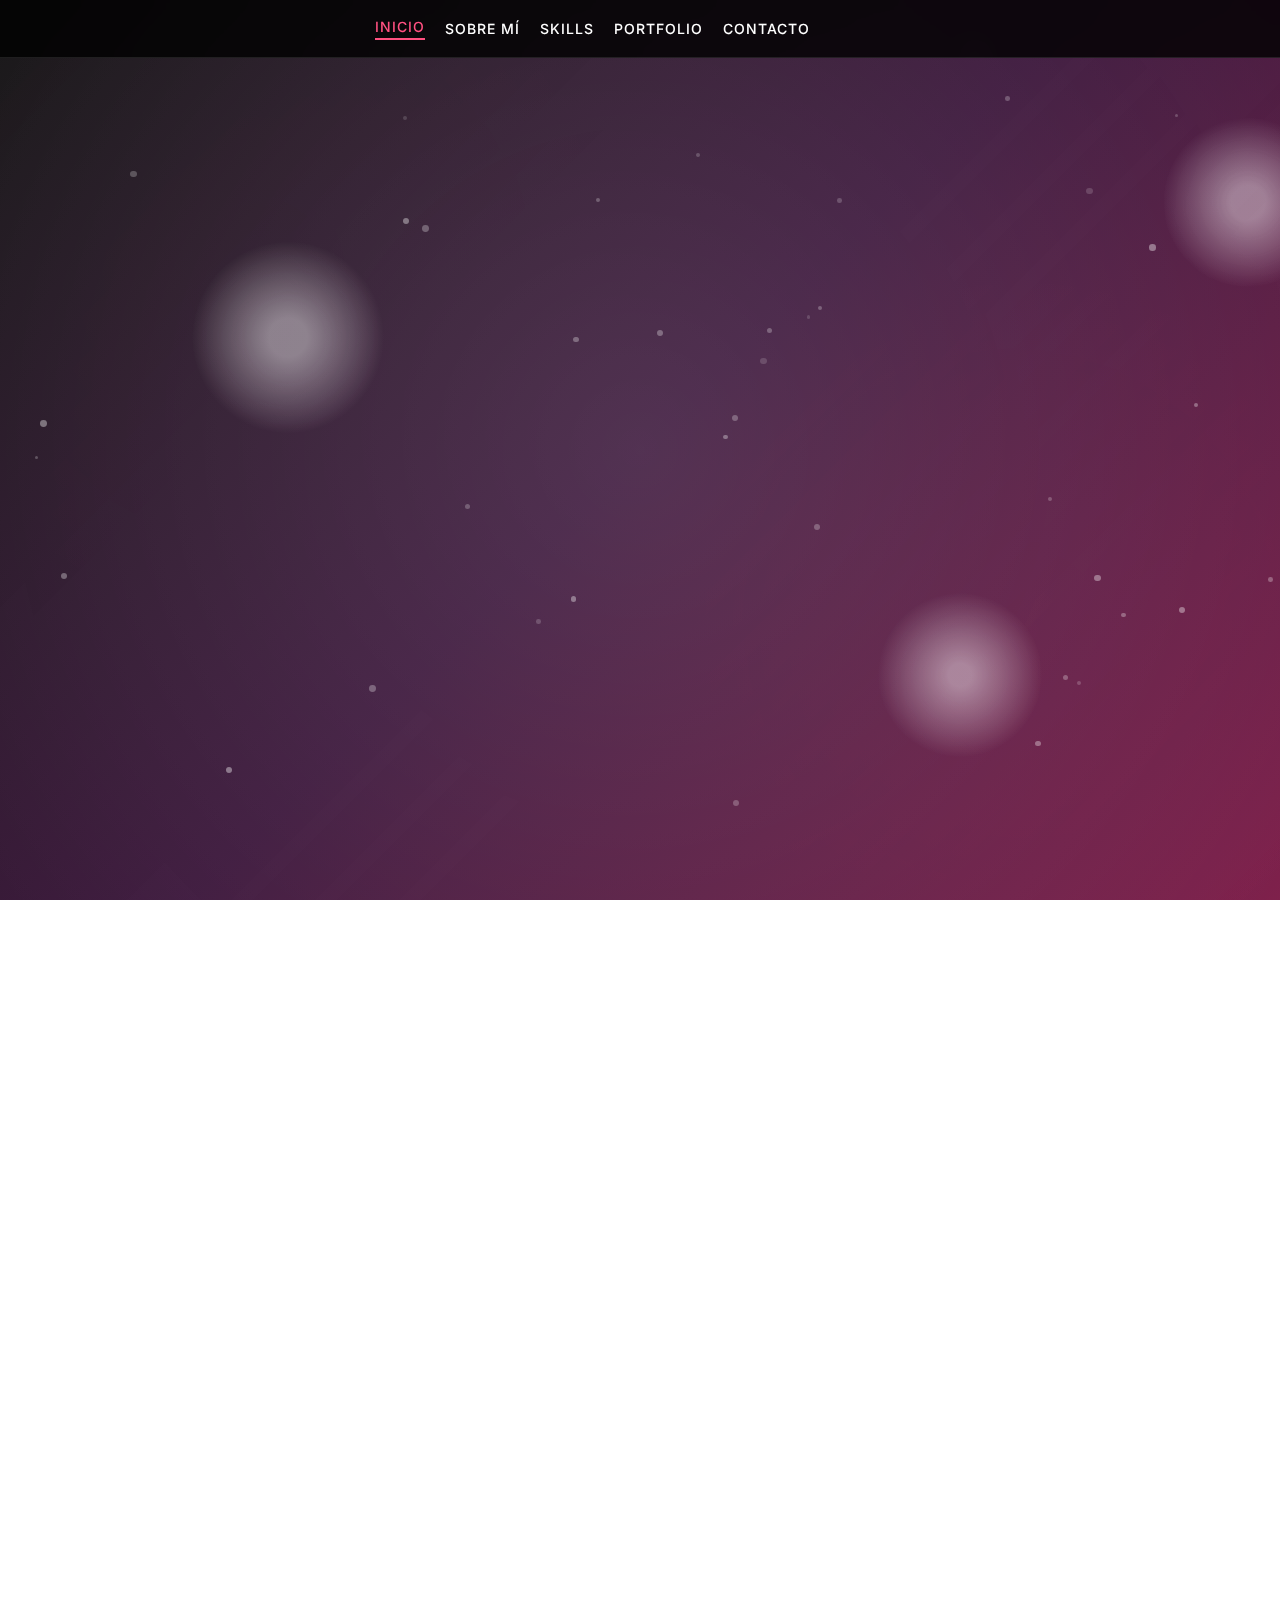
==== commit 81326498: "Add files via upload" ====
--- a/index.html
+++ b/index.html
@@ -39,17 +39,17 @@
                 <h1><i class="fa-solid fa-code"></i></h1>
             </a>
             <nav id="nav">
-                <ul id="links">
-                    <li><a href="#inicio" onclick="seleccionar(this)">INICIO</a></li>
-                    <li><a href="#sobremi" onclick="seleccionar(this)">SOBRE MI</a></li>
-                    <li><a href="#skills" onclick="seleccionar(this)">SKILLS</a></li>
-                    <li><a href="#portfolio" onclick="seleccionar(this)">PROYECTOS</a></li>
-                    <li><a href="#contacto" onclick="seleccionar(this)">CONTACTO</a></li>
+                <ul>
+                    <li><a href="#inicio" class="seleccionado">INICIO</a></li>
+                    <li><a href="#sobremi">SOBRE MÍ</a></li>
+                    <li><a href="#skills">SKILLS</a></li>
+                    <li><a href="#portfolio">PORTFOLIO</a></li>
+                    <li><a href="contact.html">CONTACTO</a></li>
                 </ul>
             </nav>
             <div class="redes">
-                <a href="#"><i class="fa-brands fa-linkedin"></i></a>
-                <a href="#"><i class="fa-brands fa-github"></i></a>
+                <a href="https://github.com/SebaSandovalC" target="_blank"><i class="fa-brands fa-github"></i></a>
+                <a href="https://www.linkedin.com/in/sebasandovalc/" target="_blank"><i class="fa-brands fa-linkedin-in"></i></a>
             </div>
             <button class="modo-btn" id="modoBtn" onclick="cambiarModo()">
                 <i class="fa-solid fa-moon"></i>
@@ -74,16 +74,22 @@
   
     <!-- SECCION SOBRE MI -->
     <section id="sobremi">
-        <div class="contenedor-foto">
-            <img src="IMG/seba.webp" alt="Fotografía de Sebastián Sandoval">
-        </div>
-        <div class="sobremi">
-            <p class="titulo-seccion">Sobre Mi</p>
-            <h2>Hola, Soy <span>Sebastián Sandoval</span></h2>
-            <h3>DESARROLLADOR FULL STACK JAVA TRAINEE | Especialista TI</h3>
-            <p>Mi carrera se ha centrado en la gestión de sistemas operativos, administración de plataformas como Office365 y Azure. Mi formación incluye estudios en Desarrollador Full Stack JAVA TRAINEE y Análisis de Sistemas, respaldados por certificaciones en Inteligencia Artificial con Azure y Ciberseguridad Industrial. Me destaco por mi enfoque en la resolución de problemas y la mejora continua, con habilidades sólidas en desarrollo personal y comunicación efectiva.</p>
-            <p><strong>Para más información, haz click en Curriculum Vitae.</strong></p>
-            <a href="./CV.pdf" class="btn-dinamico" target="_blank"><i class="fa-solid fa-file-pdf"></i> Curriculum Vitae</a>
+        <div class="contenido-seccion">
+            <h2 class="titulo-seccion">SOBRE MI</h2>
+            <div class="fila">
+                <div class="col">
+                    <div class="contenedor-foto">
+                        <img src="IMG/seba.webp" alt="Fotografía de Sebastián Sandoval">
+                    </div>
+                </div>
+                <div class="col">
+                    <p>Mi carrera se ha centrado en la gestión de sistemas operativos, administración de plataformas como Office365 y Azure. Mi formación incluye estudios en Desarrollador Full Stack JAVA TRAINEE y Análisis de Sistemas, respaldados por certificaciones en Inteligencia Artificial con Azure y Ciberseguridad Industrial. Me destaco por mi enfoque en la resolución de problemas y la mejora continua, con habilidades sólidas en desarrollo personal y comunicación efectiva.</p>
+                    <br>
+                    <p>Para más información, haz click en Curriculum Vitae.</p>
+                </br>
+                    <a href="./CV.pdf" class="btn-dinamico" target="_blank"><i class="fa-solid fa-file-pdf"></i> Curriculum Vitae</a>
+                </div>
+            </div>
         </div>
     </section>
 
@@ -147,34 +153,13 @@
         </div>
     </section>
 
-    <!-- SECCION DE CONTACTO -->
-    <section id="contacto">
-        <h3 class="titulo-seccion">Conectemos</h3>
-        <div class="contenedor-form">
-            <form action="https://formspree.io/f/tu-id-de-formspree" method="POST">
-                <div class="fila mitad">
-                    <input type="text" placeholder="Nombre" class="input-mitad" name="nombre" required>
-                    <input type="email" placeholder="Email" class="input-mitad" name="email" required>
-                </div>
-                <div class="fila">
-                    <input type="text" placeholder="Asunto" class="input-full" name="tema">
-                </div>
-                <div class="fila">
-                    <textarea name="mensaje" id="mensaje" cols="30" rows="7" placeholder="Tu mensaje..." class="input-full" required></textarea>
-                </div>
-
-                <button type="submit" class="btn-enviar btn-dinamico"><i class="fa-solid fa-paper-plane"></i> Enviar</button>
-            </form>
+    <!-- Footer -->
+    <footer>
+        <div class="redes">
+            <a href="https://www.linkedin.com/in/sebasandovalc/" target="_blank"><i class="fa-brands fa-linkedin"></i></a>
+            <a href="https://github.com/SebaSandovalC" target="_blank"><i class="fa-brands fa-github"></i></a>
         </div>
-    </section>
-
-    <!-- SECCION FOOTER -->
-    <footer>
         <p>Todos los derechos reservados - 2025.</p>
-        <div class="redes">
-            <a href="https://www.linkedin.com/in/sebastian-sandoval-vargas/" target="_blank"><i class="fa-brands fa-linkedin"></i></a>
-            <a href="https://github.com/SebastianSandovalVargas" target="_blank"><i class="fa-brands fa-github"></i></a>
-        </div>
     </footer>
 
     <script src="script.js"></script>
--- a/style.css
+++ b/style.css
@@ -24,13 +24,20 @@
 
 /* Estilos del header */
 header {
-    background-color: var(--header-bg);
+    background-color: rgba(0, 0, 0, 0.2);
     position: fixed;
     width: 100%;
     z-index: 100;
     top: 0;
     left: 0;
-    backdrop-filter: blur(8px);
+    backdrop-filter: blur(5px);
+    border-bottom: 1px solid rgba(255, 255, 255, 0.1);
+}
+
+/* Modo oscuro */
+body.dark-mode header {
+    background-color: rgba(0, 0, 0, 0.3);
+    border-bottom: 1px solid rgba(255, 255, 255, 0.05);
 }
 
 .contenido-header {
@@ -130,11 +137,51 @@
     left: 0;
     width: 100%;
     height: 100%;
-    background: linear-gradient(135deg, var(--gradient-start), var(--gradient-middle), var(--gradient-end)), url("IMG/fondo-inicio.jpg");
-    background-size: cover;
-    background-position: center;
+    background: linear-gradient(135deg, 
+        rgba(0, 0, 0, 0.9) 0%,
+        rgba(0, 0, 0, 0.8) 50%,
+        rgba(0, 0, 0, 0.9) 100%);
     z-index: -1;
     pointer-events: none;
+}
+
+.background-overlay::before {
+    content: '';
+    position: absolute;
+    top: 0;
+    left: 0;
+    right: 0;
+    bottom: 0;
+    background: 
+        radial-gradient(circle at 20% 30%, rgba(255, 80, 128, 0.05) 0%, transparent 30%),
+        radial-gradient(circle at 80% 70%, rgba(255, 80, 128, 0.05) 0%, transparent 30%);
+    animation: backgroundPulse 12s ease-in-out infinite alternate;
+}
+
+@keyframes backgroundPulse {
+    0% {
+        opacity: 0.3;
+        transform: scale(1);
+    }
+    100% {
+        opacity: 0.5;
+        transform: scale(1.05);
+    }
+}
+
+/* Modo oscuro */
+body.dark-mode .background-overlay {
+    background: linear-gradient(135deg, 
+        rgba(0, 0, 0, 0.95) 0%,
+        rgba(0, 0, 0, 0.85) 50%,
+        rgba(0, 0, 0, 0.95) 100%);
+}
+
+body.dark-mode .background-overlay::before {
+    background: 
+        radial-gradient(circle at 20% 30%, rgba(255, 80, 128, 0.05) 0%, transparent 30%),
+        radial-gradient(circle at 80% 70%, rgba(255, 80, 128, 0.05) 0%, transparent 30%);
+    animation: backgroundPulse 12s ease-in-out infinite alternate;
 }
 
 /* Contenedor común */
@@ -302,6 +349,72 @@
     color: #fff;
     transform: translateY(-5px);
     box-shadow: 0 10px 20px rgba(0, 0, 0, 0.2);
+}
+
+#sobremi .btn-dinamico {
+    display: inline-flex;
+    align-items: center;
+    gap: 10px;
+    padding: 15px 35px;
+    background: transparent;
+    color: var(--accent-color);
+    border: 2px solid var(--accent-color);
+    border-radius: 50px;
+    text-decoration: none;
+    font-family: 'Inter', sans-serif;
+    font-weight: 600;
+    font-size: 1.1em;
+    transition: all 0.4s ease;
+    margin-top: 10px;
+    position: relative;
+    overflow: hidden;
+    box-shadow: 0 0 20px rgba(255, 80, 128, 0.2);
+    cursor: pointer;
+}
+
+#sobremi .btn-dinamico i {
+    font-size: 1.2em;
+    transition: transform 0.4s ease;
+}
+
+#sobremi .btn-dinamico::before {
+    content: '';
+    position: absolute;
+    top: 0;
+    left: 0;
+    width: 100%;
+    height: 100%;
+    background: linear-gradient(45deg, 
+        var(--accent-color),
+        rgba(255, 80, 128, 0.8));
+    z-index: -1;
+    transform: scaleX(0);
+    transform-origin: right;
+    transition: transform 0.4s ease;
+}
+
+#sobremi .btn-dinamico:hover {
+    color: white;
+    transform: translateY(-3px);
+    box-shadow: 0 0 30px rgba(255, 80, 128, 0.4);
+}
+
+#sobremi .btn-dinamico:hover::before {
+    transform: scaleX(1);
+    transform-origin: left;
+}
+
+#sobremi .btn-dinamico:hover i {
+    transform: translateX(5px);
+}
+
+/* Modo oscuro */
+body.dark-mode #sobremi .btn-dinamico {
+    box-shadow: 0 0 20px rgba(255, 80, 128, 0.1);
+}
+
+body.dark-mode #sobremi .btn-dinamico:hover {
+    box-shadow: 0 0 30px rgba(255, 80, 128, 0.2);
 }
 
 /* *********************/
@@ -637,6 +750,7 @@
     }
     #inicio .contenido .presentacion h2 {
         font-size: 40px;
+        letter-spacing: 3px;
     }
     /* seccion sobre mi */
     #sobremi {
@@ -725,6 +839,15 @@
     footer {
         margin-left: -15px;
         margin-right: -15px;
+    }
+    
+    header {
+        background-color: rgba(0, 0, 0, 0.25);
+        backdrop-filter: blur(3px);
+    }
+    
+    body.dark-mode header {
+        background-color: rgba(0, 0, 0, 0.35);
     }
 }
 
@@ -775,4 +898,136 @@
 #sobremi .sobremi a:hover,
 #contacto .btn-enviar:hover {
     animation-play-state: running;
+}
+
+#inicio .contenido .presentacion h2 {
+    font-size: 55px;
+    margin-bottom: 10px;
+    text-transform: uppercase;
+    letter-spacing: 5px;
+    position: relative;
+    display: inline-block;
+    color: #fff;
+    text-shadow: 2px 2px 4px rgba(0, 0, 0, 0.3);
+}
+
+#inicio .contenido .presentacion h2 span {
+    color: var(--accent-color);
+    position: relative;
+    display: inline-block;
+    animation: textFloat 3s ease-in-out infinite;
+    text-shadow: 0 0 5px var(--accent-color);
+}
+
+#inicio .contenido .presentacion h2::after {
+    content: '';
+    position: absolute;
+    width: 100%;
+    height: 2px;
+    bottom: -5px;
+    left: 0;
+    background: linear-gradient(90deg, 
+        transparent, 
+        var(--accent-color), 
+        transparent);
+    transform: scaleX(0);
+    transform-origin: center;
+    transition: transform 0.5s ease;
+}
+
+#inicio .contenido .presentacion h2:hover::after {
+    transform: scaleX(1);
+}
+
+@keyframes textFloat {
+    0% {
+        transform: translateY(0);
+        text-shadow: 0 0 5px var(--accent-color);
+    }
+    50% {
+        transform: translateY(-10px);
+        text-shadow: 0 0 10px var(--accent-color);
+    }
+    100% {
+        transform: translateY(0);
+        text-shadow: 0 0 5px var(--accent-color);
+    }
+}
+
+/* Ajustes para móviles */
+@media screen and (max-width: 800px) {
+    #inicio .contenido .presentacion h2 {
+        font-size: 40px;
+        letter-spacing: 3px;
+        text-shadow: 1px 1px 2px rgba(0, 0, 0, 0.3);
+    }
+    
+    #inicio .contenido .presentacion h2 span {
+        animation: none;
+        text-shadow: 0 0 5px var(--accent-color);
+    }
+}
+
+#inicio .contenido .presentacion .bienvenida {
+    font-size: 16px;
+    margin-bottom: 20px;
+    letter-spacing: 2px;
+    color: var(--accent-color);
+    text-shadow: 0 0 10px rgba(255, 80, 128, 0.3);
+}
+
+#inicio .contenido .presentacion .descripcion {
+    font-size: 18px;
+    margin-bottom: 30px;
+    color: #fff;
+    text-shadow: 0 0 5px rgba(0, 0, 0, 0.3);
+}
+
+#inicio .contenido .presentacion a {
+    display: inline-block;
+    padding: 10px 20px;
+    background: var(--accent-color);
+    text-decoration: none;
+    color: #fff;
+    border-radius: 30px;
+    margin-top: 15px;
+    text-transform: uppercase;
+    font-size: 14px;
+    letter-spacing: 2px;
+    box-shadow: 0 0 10px rgba(255, 80, 128, 0.3);
+    transition: all 0.3s ease;
+}
+
+#inicio .contenido .presentacion a:hover {
+    background: #fff;
+    color: var(--accent-color);
+    transform: translateY(-5px);
+    box-shadow: 0 0 20px rgba(255, 80, 128, 0.5);
+}
+
+/* Ajustes para móviles */
+@media screen and (max-width: 800px) {
+    #inicio .contenido .presentacion .bienvenida {
+        font-size: 14px;
+        text-shadow: 0 0 5px rgba(255, 80, 128, 0.3);
+    }
+    
+    #inicio .contenido .presentacion .descripcion {
+        font-size: 16px;
+        text-shadow: 0 0 3px rgba(0, 0, 0, 0.3);
+    }
+    
+    #inicio .contenido .presentacion a {
+        font-size: 12px;
+        padding: 8px 15px;
+    }
+}
+
+/* Ajustes para móviles en modo oscuro */
+@media screen and (max-width: 800px) {
+    body.dark-mode .background-overlay::before {
+        background: 
+            radial-gradient(circle at 20% 30%, rgba(255, 80, 128, 0.05) 0%, transparent 30%),
+            radial-gradient(circle at 80% 70%, rgba(255, 80, 128, 0.05) 0%, transparent 30%);
+    }
 }--- a/styles/titles.css
+++ b/styles/titles.css
@@ -1,14 +1,9 @@
 /* Estilos generales para títulos de sección */
 .titulo-seccion {
     text-align: center;
-    font-size: 22px;
     text-transform: uppercase;
-    color: var(--text-color);
     margin-bottom: 40px;
     position: relative;
-    font-family: 'Inter', sans-serif;
-    font-weight: 700;
-    letter-spacing: 2px;
 }
 
 /* Estilo específico para la sección Inicio */
@@ -29,77 +24,60 @@
     font-weight: 700;
 }
 
-/* Estilo específico para la sección Sobre Mi */
-#sobremi h2 {
-    font-family: 'Outfit', sans-serif;
-    font-size: 2.4rem;
-    margin-bottom: 15px;
+/* Estilo común para los títulos de sección principales (excepto inicio) */
+#sobremi .titulo-seccion,
+#skills .titulo-seccion,
+#portfolio .titulo-seccion {
+    font-family: 'Syne', sans-serif;
+    font-size: 36px;
+    text-transform: uppercase;
+    letter-spacing: 6px;
+    margin-bottom: 40px;
     position: relative;
     display: inline-block;
-    font-weight: 600;
-    color: var(--text-color);
+    text-align: center;
+    width: 100%;
+    color: #ffffff !important;
+    text-shadow: 0 0 10px rgba(255, 255, 255, 0.3),
+                 0 0 20px rgba(255, 255, 255, 0.2),
+                 0 0 30px rgba(255, 255, 255, 0.1);
+    transition: all 0.3s ease;
+    padding: 10px 20px;
+    text-decoration: none;
 }
 
-#sobremi h2 span {
-    color: var(--accent-color);
-    font-weight: 700;
-}
-
-#sobremi h2::after {
+#sobremi .titulo-seccion::after,
+#skills .titulo-seccion::after,
+#portfolio .titulo-seccion::after {
     content: '';
     position: absolute;
     width: 100%;
-    height: 3px;
-    background: linear-gradient(90deg, var(--accent-color), transparent);
+    height: 2px;
+    background: linear-gradient(90deg, 
+        transparent,
+        var(--accent-color),
+        #ff8ab3,
+        transparent);
     bottom: -5px;
     left: 0;
     transform: scaleX(0);
-    transform-origin: left;
+    transform-origin: center;
     transition: transform 0.3s ease;
 }
 
-#sobremi h2:hover::after {
+#sobremi .titulo-seccion:hover::after,
+#skills .titulo-seccion:hover::after,
+#portfolio .titulo-seccion:hover::after {
     transform: scaleX(1);
 }
 
-/* Estilo específico para la sección Skills */
-#skills .titulo-seccion {
-    font-family: 'Space Grotesk', sans-serif;
-    font-weight: 700;
-    letter-spacing: 2px;
-    position: relative;
-    padding-bottom: 10px;
-}
-
-#skills .titulo-seccion::after {
-    content: '';
-    position: absolute;
-    width: 50px;
-    height: 3px;
-    background-color: var(--accent-color);
-    bottom: 0;
-    left: 50%;
-    transform: translateX(-50%);
-}
-
-/* Estilo específico para la sección Portfolio */
-#portfolio .titulo-seccion {
-    font-family: 'Poppins', sans-serif;
-    font-weight: 700;
-    letter-spacing: 2px;
-    position: relative;
-    padding-bottom: 10px;
-}
-
-#portfolio .titulo-seccion::before {
-    content: '';
-    position: absolute;
-    width: 50px;
-    height: 3px;
-    background-color: var(--accent-color);
-    bottom: 0;
-    left: 50%;
-    transform: translateX(-50%);
+#sobremi .titulo-seccion:hover,
+#skills .titulo-seccion:hover,
+#portfolio .titulo-seccion:hover {
+    text-shadow: 0 0 15px rgba(255, 255, 255, 0.4),
+                 0 0 25px rgba(255, 255, 255, 0.3),
+                 0 0 35px rgba(255, 255, 255, 0.2);
+    transform: translateY(-2px);
 }
 
 /* Estilo específico para la sección Contacto */
@@ -110,6 +88,7 @@
     display: inline-block;
     padding: 0 20px;
     letter-spacing: 2px;
+    color: var(--text-color);
 }
 
 #contacto .titulo-seccion::before,
@@ -142,11 +121,7 @@
     opacity: 1;
 }
 
-/* Adaptaciones para modo oscuro */
-body.dark-mode .titulo-seccion {
-    color: var(--text-color);
-}
-
+/* Modo oscuro */
 body.dark-mode #inicio .presentacion h2 {
     color: var(--text-color);
 }
@@ -155,10 +130,19 @@
     color: var(--accent-color);
 }
 
-body.dark-mode #sobremi h2 {
-    color: var(--text-color);
+body.dark-mode #sobremi .titulo-seccion,
+body.dark-mode #skills .titulo-seccion,
+body.dark-mode #portfolio .titulo-seccion {
+    color: #ffffff !important;
+    text-shadow: 0 0 10px rgba(255, 255, 255, 0.4),
+                 0 0 20px rgba(255, 255, 255, 0.3),
+                 0 0 30px rgba(255, 255, 255, 0.2);
 }
 
-body.dark-mode #sobremi h2 span {
-    color: var(--accent-color);
+body.dark-mode #sobremi .titulo-seccion:hover,
+body.dark-mode #skills .titulo-seccion:hover,
+body.dark-mode #portfolio .titulo-seccion:hover {
+    text-shadow: 0 0 15px rgba(255, 255, 255, 0.5),
+                 0 0 25px rgba(255, 255, 255, 0.4),
+                 0 0 35px rgba(255, 255, 255, 0.3);
 } --- a/styles/about.css
+++ b/styles/about.css
@@ -1,7 +1,304 @@
 #sobremi {
-    position: relative;
-    height: 100vh;
+    padding: 100px 20px;
+    display: flex;
+    flex-direction: column;
+    align-items: center;
+    gap: 50px;
+    position: relative;
+}
+
+.contenedor-foto {
+    width: 350px;
+    height: 350px;
+    border-radius: 20px;
     overflow: hidden;
+    position: relative;
+    box-shadow: 0 10px 30px rgba(0, 0, 0, 0.2);
+    transition: all 0.3s ease;
+}
+
+.contenedor-foto::before {
+    content: '';
+    position: absolute;
+    top: 0;
+    left: 0;
+    right: 0;
+    bottom: 0;
+    background: linear-gradient(45deg, 
+        rgba(255, 80, 128, 0.1),
+        rgba(255, 80, 128, 0.05));
+    z-index: 1;
+    transition: opacity 0.3s ease;
+}
+
+.contenedor-foto:hover::before {
+    opacity: 0;
+}
+
+.contenedor-foto::after {
+    content: '';
+    position: absolute;
+    top: 0;
+    left: 0;
+    right: 0;
+    bottom: 0;
+    border: 3px solid var(--accent-color);
+    border-radius: 20px;
+    z-index: 2;
+    opacity: 0;
+    transition: opacity 0.3s ease;
+}
+
+.contenedor-foto:hover::after {
+    opacity: 1;
+}
+
+.contenedor-foto img {
+    width: 100%;
+    height: 100%;
+    object-fit: cover;
+    transition: transform 0.5s ease;
+}
+
+.contenedor-foto:hover img {
+    transform: scale(1.05);
+}
+
+.contenedor-foto:hover {
+    transform: translateY(-5px);
+    box-shadow: 0 15px 40px rgba(255, 80, 128, 0.2);
+}
+
+.sobremi {
+    max-width: 800px;
+    text-align: center;
+}
+
+.titulo-seccion {
+    font-family: 'Syne', sans-serif;
+    font-size: 36px;
+    text-transform: uppercase;
+    letter-spacing: 6px;
+    margin-bottom: 40px;
+    position: relative;
+    display: inline-block;
+    text-align: center;
+    width: 100%;
+    color: var(--accent-color);
+    text-shadow: 0 0 10px rgba(255, 80, 128, 0.3),
+                 0 0 20px rgba(255, 80, 128, 0.2),
+                 0 0 30px rgba(255, 80, 128, 0.1);
+    transition: all 0.3s ease;
+}
+
+.titulo-seccion:hover {
+    text-shadow: 0 0 15px rgba(255, 80, 128, 0.4),
+                 0 0 25px rgba(255, 80, 128, 0.3),
+                 0 0 35px rgba(255, 80, 128, 0.2);
+    transform: translateY(-2px);
+}
+
+.sobremi h2 {
+    font-family: 'Outfit', sans-serif;
+    font-size: 48px;
+    font-weight: 700;
+    margin-bottom: 20px;
+    color: var(--text-color);
+    position: relative;
+    line-height: 1.2;
+    letter-spacing: -0.5px;
+}
+
+.sobremi h2 span {
+    color: var(--accent-color);
+    position: relative;
+    display: inline-block;
+    animation: floatText 3s ease-in-out infinite;
+}
+
+@keyframes floatText {
+    0%, 100% {
+        transform: translateY(0);
+    }
+    50% {
+        transform: translateY(-5px);
+    }
+}
+
+.sobremi h3 {
+    font-family: 'Outfit', sans-serif;
+    font-size: 20px;
+    font-weight: 400;
+    color: var(--text-color);
+    margin-bottom: 30px;
+    opacity: 0.9;
+    position: relative;
+    line-height: 1.4;
+    letter-spacing: 0.5px;
+}
+
+.sobremi h3::after {
+    content: '';
+    position: absolute;
+    width: 50px;
+    height: 2px;
+    background: var(--accent-color);
+    bottom: -10px;
+    left: 50%;
+    transform: translateX(-50%);
+    animation: pulseLine 2s ease-in-out infinite;
+}
+
+@keyframes pulseLine {
+    0%, 100% {
+        width: 50px;
+        opacity: 1;
+    }
+    50% {
+        width: 100px;
+        opacity: 0.5;
+    }
+}
+
+.sobremi p {
+    font-family: 'Outfit', sans-serif;
+    line-height: 1.8;
+    margin-bottom: 30px;
+    color: var(--text-color);
+    font-size: 16px;
+    font-weight: 300;
+    letter-spacing: 0.3px;
+    max-width: 800px;
+    margin-left: auto;
+    margin-right: auto;
+}
+
+.sobremi p:last-of-type {
+    font-style: italic;
+    opacity: 0.8;
+    font-size: 15px;
+    margin-bottom: 15px;
+    margin-top: 80px;
+    padding-top: 30px;
+    border-top: 1px solid rgba(255, 80, 128, 0.2);
+    color: var(--accent-color);
+    font-weight: 400;
+    text-align: center;
+}
+
+.sobremi .btn-dinamico {
+    display: inline-flex;
+    align-items: center;
+    gap: 10px;
+    padding: 15px 35px;
+    background: transparent;
+    color: var(--accent-color);
+    border: 2px solid var(--accent-color);
+    border-radius: 50px;
+    text-decoration: none;
+    font-family: 'Inter', sans-serif;
+    font-weight: 600;
+    font-size: 1.1em;
+    transition: all 0.4s ease;
+    margin-top: 10px;
+    position: relative;
+    overflow: hidden;
+    box-shadow: 0 0 20px rgba(255, 80, 128, 0.2);
+    cursor: pointer;
+}
+
+.sobremi .btn-dinamico i {
+    font-size: 1.2em;
+    transition: transform 0.4s ease;
+}
+
+.sobremi .btn-dinamico::before {
+    content: '';
+    position: absolute;
+    top: 0;
+    left: 0;
+    width: 100%;
+    height: 100%;
+    background: linear-gradient(45deg, 
+        var(--accent-color),
+        rgba(255, 80, 128, 0.8));
+    z-index: -1;
+    transform: scaleX(0);
+    transform-origin: right;
+    transition: transform 0.4s ease;
+}
+
+.sobremi .btn-dinamico:hover {
+    color: white;
+    transform: translateY(-3px);
+    box-shadow: 0 0 30px rgba(255, 80, 128, 0.4);
+}
+
+.sobremi .btn-dinamico:hover::before {
+    transform: scaleX(1);
+    transform-origin: left;
+}
+
+.sobremi .btn-dinamico:hover i {
+    transform: translateX(5px);
+}
+
+/* Modo oscuro */
+body.dark-mode .contenedor-foto {
+    box-shadow: 0 10px 30px rgba(0, 0, 0, 0.4);
+}
+
+body.dark-mode #sobremi .titulo-seccion {
+    color: var(--accent-color);
+    text-shadow: 0 0 10px rgba(255, 80, 128, 0.4),
+                 0 0 20px rgba(255, 80, 128, 0.3),
+                 0 0 30px rgba(255, 80, 128, 0.2);
+}
+
+body.dark-mode #sobremi .btn-dinamico {
+    box-shadow: 0 0 20px rgba(255, 80, 128, 0.1);
+}
+
+body.dark-mode #sobremi .btn-dinamico:hover {
+    box-shadow: 0 0 30px rgba(255, 80, 128, 0.2);
+}
+
+body.dark-mode #sobremi .titulo-seccion:hover {
+    text-shadow: 0 0 15px rgba(255, 80, 128, 0.5),
+                 0 0 25px rgba(255, 80, 128, 0.4),
+                 0 0 35px rgba(255, 80, 128, 0.3);
+}
+
+/* Responsive */
+@media screen and (max-width: 800px) {
+    #sobremi {
+        padding: 60px 20px;
+    }
+
+    .sobremi h2 {
+        font-size: 32px;
+    }
+
+    .sobremi h3 {
+        font-size: 16px;
+    }
+
+    .contenedor-foto {
+        width: 250px;
+        height: 250px;
+    }
+
+    .titulo-seccion {
+        font-size: 28px;
+        letter-spacing: 4px;
+    }
+}
+
+@media screen and (max-width: 480px) {
+    .contenedor-foto {
+        width: 200px;
+        height: 200px;
+    }
 }
 
 #sobremi .contenido-seccion {
--- a/styles/skills.css
+++ b/styles/skills.css
@@ -11,11 +11,46 @@
 }
 
 #skills .titulo-seccion {
+    font-family: 'Syne', sans-serif;
+    font-size: 36px;
+    text-transform: uppercase;
+    letter-spacing: 6px;
+    margin-bottom: 40px;
+    position: relative;
+    display: inline-block;
     text-align: center;
-    color: var(--text-color);
-    font-size: 2.5rem;
-    margin-bottom: 3rem;
-    text-shadow: 1px 1px 2px rgba(0, 0, 0, 0.5);
+    width: 100%;
+    color: var(--accent-color);
+    text-shadow: 0 0 10px rgba(255, 80, 128, 0.3),
+                 0 0 20px rgba(255, 80, 128, 0.2),
+                 0 0 30px rgba(255, 80, 128, 0.1);
+    transition: all 0.3s ease;
+    text-decoration: none;
+}
+
+#skills .titulo-seccion::before {
+    display: none;
+}
+
+#skills .titulo-seccion:hover {
+    text-shadow: 0 0 15px rgba(255, 80, 128, 0.4),
+                 0 0 25px rgba(255, 80, 128, 0.3),
+                 0 0 35px rgba(255, 80, 128, 0.2);
+    transform: translateY(-2px);
+}
+
+/* Modo oscuro */
+body.dark-mode #skills .titulo-seccion {
+    color: var(--accent-color);
+    text-shadow: 0 0 10px rgba(255, 80, 128, 0.4),
+                 0 0 20px rgba(255, 80, 128, 0.3),
+                 0 0 30px rgba(255, 80, 128, 0.2);
+}
+
+body.dark-mode #skills .titulo-seccion:hover {
+    text-shadow: 0 0 15px rgba(255, 80, 128, 0.5),
+                 0 0 25px rgba(255, 80, 128, 0.4),
+                 0 0 35px rgba(255, 80, 128, 0.3);
 }
 
 #skills .contenido-seccion {
--- a/styles/portfolio.css
+++ b/styles/portfolio.css
@@ -111,4 +111,47 @@
 
 body.dark-mode #portfolio .fila .col .proyecto:hover {
     box-shadow: 0 10px 20px var(--shadow-color);
+}
+
+#portfolio .titulo-seccion {
+    font-family: 'Syne', sans-serif;
+    font-size: 36px;
+    text-transform: uppercase;
+    letter-spacing: 6px;
+    margin-bottom: 40px;
+    position: relative;
+    display: inline-block;
+    text-align: center;
+    width: 100%;
+    color: var(--accent-color);
+    text-shadow: 0 0 10px rgba(255, 80, 128, 0.3),
+                 0 0 20px rgba(255, 80, 128, 0.2),
+                 0 0 30px rgba(255, 80, 128, 0.1);
+    transition: all 0.3s ease;
+    text-decoration: none;
+}
+
+#portfolio .titulo-seccion::before {
+    display: none;
+}
+
+#portfolio .titulo-seccion:hover {
+    text-shadow: 0 0 15px rgba(255, 80, 128, 0.4),
+                 0 0 25px rgba(255, 80, 128, 0.3),
+                 0 0 35px rgba(255, 80, 128, 0.2);
+    transform: translateY(-2px);
+}
+
+/* Modo oscuro */
+body.dark-mode #portfolio .titulo-seccion {
+    color: var(--accent-color);
+    text-shadow: 0 0 10px rgba(255, 80, 128, 0.4),
+                 0 0 20px rgba(255, 80, 128, 0.3),
+                 0 0 30px rgba(255, 80, 128, 0.2);
+}
+
+body.dark-mode #portfolio .titulo-seccion:hover {
+    text-shadow: 0 0 15px rgba(255, 80, 128, 0.5),
+                 0 0 25px rgba(255, 80, 128, 0.4),
+                 0 0 35px rgba(255, 80, 128, 0.3);
 } --- a/styles/footer.css
+++ b/styles/footer.css
@@ -1,36 +1,47 @@
 footer {
-    background-color: var(--footer-bg);
-    color: var(--footer-text);
+    background: var(--header-bg);
     padding: 20px 0;
     text-align: center;
+    margin-top: 40px;
     position: relative;
+    width: 100%;
+}
+
+footer p {
+    color: var(--text-color);
+    font-size: 14px;
+    margin-bottom: 15px;
 }
 
 footer .redes {
-    margin-bottom: 20px;
+    display: flex;
+    justify-content: center;
+    gap: 20px;
+    margin-top: 10px;
 }
 
 footer .redes a {
-    display: inline-block;
-    text-decoration: none;
-    background-color: rgba(255, 255, 255, 0.1);
-    border-radius: 50%;
-    width: 40px;
-    height: 40px;
-    line-height: 40px;
-    margin: 0 5px;
-    color: var(--footer-text);
+    color: var(--text-color);
+    font-size: 20px;
     transition: all 0.3s ease;
 }
 
 footer .redes a:hover {
-    background-color: var(--accent-color);
-    transform: translateY(-5px);
-    box-shadow: 0 5px 15px rgba(0, 0, 0, 0.2);
+    color: var(--accent-color);
+    transform: translateY(-3px);
 }
 
-footer .redes a i {
-    font-size: 20px;
+/* Modo oscuro */
+body.dark-mode footer {
+    background: var(--header-bg);
+}
+
+body.dark-mode footer .redes a {
+    color: var(--text-color);
+}
+
+body.dark-mode footer .redes a:hover {
+    color: var(--accent-color);
 }
 
 footer .copyright {
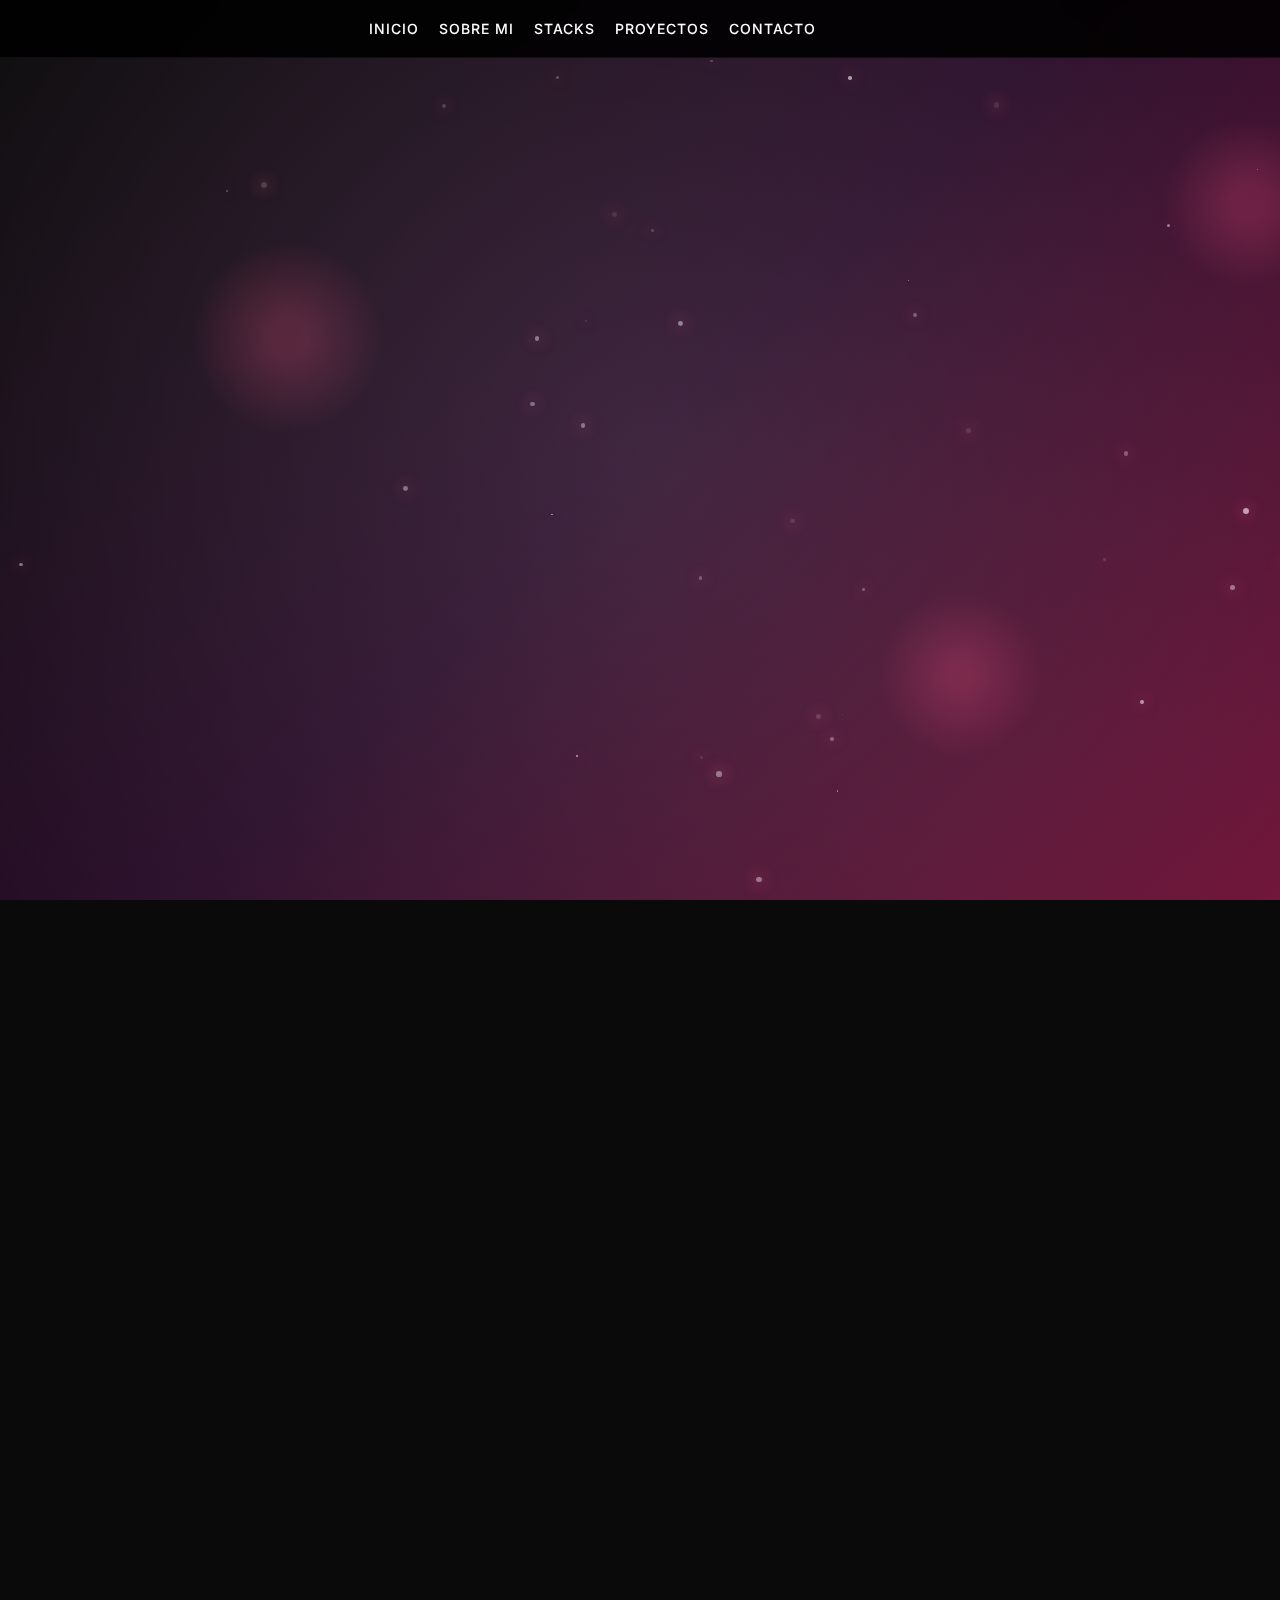
==== commit a79de916: "Add files via upload" ====
--- a/index.html
+++ b/index.html
@@ -33,69 +33,67 @@
     <div class="background-overlay"></div>
 
     <!-- Header -->
-    <header>
+      <header>
         <div class="contenido-header">
             <a href="#inicio" class="logo-link">
-                <h1><i class="fa-solid fa-code"></i></h1>
+            <h1><i class="fa-solid fa-code"></i></h1>
             </a>
             <nav id="nav">
-                <ul>
-                    <li><a href="#inicio" class="seleccionado">INICIO</a></li>
-                    <li><a href="#sobremi">SOBRE MÍ</a></li>
-                    <li><a href="#skills">SKILLS</a></li>
-                    <li><a href="#portfolio">PORTFOLIO</a></li>
-                    <li><a href="contact.html">CONTACTO</a></li>
+                <ul id="links">
+                    <li><a href="#inicio" onclick="seleccionar(this)">INICIO</a></li>
+                    <li><a href="#sobremi" onclick="seleccionar(this)">SOBRE MI</a></li>
+                    <li><a href="#stacks" onclick="seleccionar(this)">STACKS</a></li>
+                    <li><a href="#proyectos" onclick="seleccionar(this)">PROYECTOS</a></li>
+                    <li><a href="#contacto" onclick="seleccionar(this)">CONTACTO</a></li>
                 </ul>
             </nav>
             <div class="redes">
                 <a href="https://github.com/SebaSandovalC" target="_blank"><i class="fa-brands fa-github"></i></a>
                 <a href="https://www.linkedin.com/in/sebasandovalc/" target="_blank"><i class="fa-brands fa-linkedin-in"></i></a>
             </div>
-            <button class="modo-btn" id="modoBtn" onclick="cambiarModo()">
-                <i class="fa-solid fa-moon"></i>
-            </button>
             <div id="icono-nav" onclick="responsiveMenu()">
                 <i class="fa-solid fa-bars"></i>
             </div>
-        </div>
-    </header>
+        </div>      
+      </header>
 
     <!-- SECCION INICIO -->
     <section id="inicio">
         <div class="contenido">
-            <div class="presentacion">
-                <p class="bienvenida">Bienvenidos</p>
-                <h2>SOY <span>SEBASTIÁN SANDOVAL</span>, DESARROLLADOR FULL STACK JAVA TRAINEE | ESPECIALISTA TI</h2>
-                <p class="descripcion">Profesional con experiencia destacada en Tecnologías de la Información (TI).</p>
-                <a href="#portfolio" class="btn-dinamico"><i class="fa-solid fa-briefcase"></i> Ir a Portafolio</a>
-            </div>
-        </div>
-    </section>
+      <div class="presentacion">
+        <p class="bienvenida">Bienvenidos</p>
+        <h2>SOY <span>SEBASTIÁN SANDOVAL</span>, DESARROLLADOR FULL STACK JAVA TRAINEE | ESPECIALISTA TI</h2>
+        <p class="descripcion">Profesional con experiencia destacada en Tecnologías de la Información (TI).</p>
+        <a href="#portfolio" class="btn-dinamico"><i class="fa-solid fa-briefcase"></i> Ir a Portafolio</a>
+      </div>
+    </div>
+  </section>
   
-    <!-- SECCION SOBRE MI -->
-    <section id="sobremi">
+  <!-- SECCION SOBRE MI -->
+  <section id="sobremi">
         <div class="contenido-seccion">
             <h2 class="titulo-seccion">SOBRE MI</h2>
             <div class="fila">
                 <div class="col">
-                    <div class="contenedor-foto">
+    <div class="contenedor-foto">
                         <img src="IMG/seba.webp" alt="Fotografía de Sebastián Sandoval">
                     </div>
-                </div>
+    </div>
                 <div class="col">
-                    <p>Mi carrera se ha centrado en la gestión de sistemas operativos, administración de plataformas como Office365 y Azure. Mi formación incluye estudios en Desarrollador Full Stack JAVA TRAINEE y Análisis de Sistemas, respaldados por certificaciones en Inteligencia Artificial con Azure y Ciberseguridad Industrial. Me destaco por mi enfoque en la resolución de problemas y la mejora continua, con habilidades sólidas en desarrollo personal y comunicación efectiva.</p>
+        <p>Mi carrera se ha centrado en la gestión de sistemas operativos, administración de plataformas como Office365 y Azure. Mi formación incluye estudios en Desarrollador Full Stack JAVA TRAINEE y Análisis de Sistemas, respaldados por certificaciones en Inteligencia Artificial con Azure y Ciberseguridad Industrial. Me destaco por mi enfoque en la resolución de problemas y la mejora continua, con habilidades sólidas en desarrollo personal y comunicación efectiva.</p>
                     <br>
                     <p>Para más información, haz click en Curriculum Vitae.</p>
                 </br>
-                    <a href="./CV.pdf" class="btn-dinamico" target="_blank"><i class="fa-solid fa-file-pdf"></i> Curriculum Vitae</a>
-                </div>
-            </div>
-        </div>
-    </section>
-
-    <!-- SECCION STACKS TECNOLÓGICOS -->
-    <section id="skills">
-        <h3 class="titulo-seccion">Skills</h3>
+        <a href="./CV.pdf" class="btn-dinamico" target="_blank"><i class="fa-solid fa-file-pdf"></i> Curriculum Vitae</a>
+                </div>
+            </div>
+    </div>
+</section>
+
+<!-- SECCION STACKS TECNOLÓGICOS -->
+<section id="stacks">
+    <div class="contenido-seccion">
+        <h2 class="titulo-seccion">Stacks</h2>
         <div class="contenedor-skills">
             <div class="skill-item">
                 <i class="fa-brands fa-html5"></i>
@@ -122,46 +120,95 @@
                 <p>MySQL</p>
             </div>
         </div>
-    </section>
-
-    <!-- SECCION PORTAFOLIO -->
-    <section id="portfolio">
-        <h3 class="titulo-seccion">Proyectos Personales</h3>
-        <div class="fila">
-            <div class="proyecto">
-                <div class="overlay"></div>
+    </div>
+</section>
+
+<!-- SECCION PORTAFOLIO -->
+<section id="proyectos">
+    <div class="contenido-seccion">
+        <h2 class="titulo-seccion">Proyectos</h2>
+        <div class="contenedor-proyectos">
+        <div class="proyecto">
                 <img src="IMG/proyectoikki.webp" alt="Proyecto Ikki">
-                <div class="info">
-                    <h4>IKKITOUCH - ILUSTRADOR</h4>
+            <div class="info">
+                    <h3>IKKITOUCH - ILUSTRADOR</h3>
                     <p>Desarrollo Web</p>
                     <div class="tecnologias">
                         <div class="tecnologia">
                             <i class="fa-brands fa-html5"></i>
                             <span>HTML5</span>
-                        </div>
+            </div>
                         <div class="tecnologia">
                             <i class="fa-brands fa-css3-alt"></i>
                             <span>CSS3</span>
-                        </div>
+        </div>
                         <div class="tecnologia">
                             <i class="fa-brands fa-js"></i>
                             <span>JavaScript</span>
-                        </div>
-                    </div>
-                </div>
-            </div>
-        </div>
-    </section>
+            </div>
+        </div>
+                    <div class="enlaces">
+                        <a href="#" class="enlace">
+                            <i class="fa-solid fa-link"></i>
+                            <span>Ver Proyecto</span>
+                        </a>
+                        <a href="https://github.com/SebaSandovalC/PaginaWebIKKITOUCH" class="enlace" target="_blank">
+                            <i class="fa-brands fa-github"></i>
+                            <span>Código</span>
+                        </a>
+            </div>
+        </div>
+            </div>
+        </div>
+    </div>
+</section>
+
+<!-- SECCION CONTACTO -->
+<section id="contacto">
+    <div class="contenido-seccion">
+        <h2 id="titulo-contacto" class="titulo-unico">Contacto</h2>
+        <div class="contenedor-form">
+            <h3>¿Listo para trabajar juntos?</h3>
+            <p class="mensaje-intro">Completa el formulario y me pondré en contacto contigo lo antes posible.</p>
+            <form action="https://formspree.io/f/xjvnqjqg" method="POST">
+                <div class="fila mitad">
+                    <div class="campo">
+                        <input type="text" placeholder=" " class="input-mitad" name="nombre" id="nombre" required>
+                        <label for="nombre">Nombre</label>
+                    </div>
+                    <div class="campo">
+                        <input type="email" placeholder=" " class="input-mitad" name="email" id="email" required>
+                        <label for="email">Email</label>
+                    </div>
+                </div>
+                <div class="fila">
+                    <div class="campo">
+                        <input type="text" placeholder=" " class="input-full" name="asunto" id="asunto" required>
+                        <label for="asunto">Asunto</label>
+                    </div>
+                </div>
+                <div class="fila">
+                    <div class="campo">
+                        <textarea name="mensaje" id="mensaje" cols="30" rows="5" placeholder=" " class="input-full" required></textarea>
+                        <label for="mensaje">Tu Mensaje</label>
+                    </div>
+                </div>
+                <button type="submit" class="btn-enviar">Enviar Mensaje</button>
+            </form>
+        </div>
+    </div>
+</section>
 
     <!-- Footer -->
-    <footer>
-        <div class="redes">
+<footer>
+    <div class="redes">
             <a href="https://www.linkedin.com/in/sebasandovalc/" target="_blank"><i class="fa-brands fa-linkedin"></i></a>
             <a href="https://github.com/SebaSandovalC" target="_blank"><i class="fa-brands fa-github"></i></a>
-        </div>
+    </div>
         <p>Todos los derechos reservados - 2025.</p>
-    </footer>
-
-    <script src="script.js"></script>
+</footer>
+
+<script src="script.js"></script>
+<script src="contact.js"></script>
 </body>
 </html>--- a/style.css
+++ b/style.css
@@ -20,23 +20,20 @@
     background-color: var(--bg-color);
     color: var(--text-color);
     position: relative;
+    /* Activar el modo oscuro por defecto */
+    background-color: #0a0a0a;
+    color: #ffffff;
 }
 
 /* Estilos del header */
 header {
-    background-color: rgba(0, 0, 0, 0.2);
+    background-color: rgba(0, 0, 0, 0.3);
     position: fixed;
     width: 100%;
     z-index: 100;
     top: 0;
     left: 0;
     backdrop-filter: blur(5px);
-    border-bottom: 1px solid rgba(255, 255, 255, 0.1);
-}
-
-/* Modo oscuro */
-body.dark-mode header {
-    background-color: rgba(0, 0, 0, 0.3);
     border-bottom: 1px solid rgba(255, 255, 255, 0.05);
 }
 
@@ -48,27 +45,6 @@
     align-items: center;
     padding: 10px 20px;
     position: relative;
-}
-
-/* Estilos para el botón de modo */
-.modo-btn {
-    background: transparent;
-    border: none;
-    color: var(--header-text);
-    cursor: pointer;
-    font-size: 20px;
-    padding: 8px;
-    transition: transform 0.3s;
-    position: absolute;
-    right: 10px;
-    top: 50%;
-    transform: translateY(-50%);
-    z-index: 10;
-}
-
-.modo-btn:hover {
-    transform: scale(1.2);
-    color: var(--accent-color);
 }
 
 /* Navegación */
@@ -104,7 +80,7 @@
 .redes {
     display: flex;
     align-items: center;
-    margin-right: 50px;
+    margin-right: 20px;
 }
 
 .redes a {
@@ -739,15 +715,7 @@
     #icono-nav {
         display: block;
     }
-    /* Mantener el botón de modo visible en móviles */
-    .modo-btn {
-        position: absolute;
-        right: 70px;
-        font-size: 18px;
-        margin-left: 0;
-        top: 50%;
-        transform: translateY(-50%);
-    }
+    
     #inicio .contenido .presentacion h2 {
         font-size: 40px;
         letter-spacing: 3px;
--- a/styles/titles.css
+++ b/styles/titles.css
@@ -1,33 +1,5 @@
 /* Estilos generales para títulos de sección */
 .titulo-seccion {
-    text-align: center;
-    text-transform: uppercase;
-    margin-bottom: 40px;
-    position: relative;
-}
-
-/* Estilo específico para la sección Inicio */
-#inicio .presentacion h2 {
-    font-family: 'Syne', sans-serif;
-    font-size: 2.8rem;
-    margin-bottom: 20px;
-    color: var(--text-color);
-    font-weight: 700;
-    position: relative;
-    line-height: 1.2;
-}
-
-#inicio .presentacion h2 span {
-    position: relative;
-    display: inline-block;
-    color: var(--accent-color);
-    font-weight: 700;
-}
-
-/* Estilo común para los títulos de sección principales (excepto inicio) */
-#sobremi .titulo-seccion,
-#skills .titulo-seccion,
-#portfolio .titulo-seccion {
     font-family: 'Syne', sans-serif;
     font-size: 36px;
     text-transform: uppercase;
@@ -46,79 +18,179 @@
     text-decoration: none;
 }
 
-#sobremi .titulo-seccion::after,
-#skills .titulo-seccion::after,
-#portfolio .titulo-seccion::after {
+.titulo-seccion::after {
     content: '';
     position: absolute;
-    width: 100%;
+    width: 50px;
     height: 2px;
     background: linear-gradient(90deg, 
         transparent,
         var(--accent-color),
         #ff8ab3,
         transparent);
-    bottom: -5px;
-    left: 0;
-    transform: scaleX(0);
-    transform-origin: center;
-    transition: transform 0.3s ease;
-}
-
-#sobremi .titulo-seccion:hover::after,
-#skills .titulo-seccion:hover::after,
-#portfolio .titulo-seccion:hover::after {
-    transform: scaleX(1);
-}
-
-#sobremi .titulo-seccion:hover,
-#skills .titulo-seccion:hover,
-#portfolio .titulo-seccion:hover {
+    bottom: -10px;
+    left: 50%;
+    transform: translateX(-50%);
+    animation: pulseLine 2s ease-in-out infinite;
+}
+
+@keyframes pulseLine {
+    0%, 100% {
+        width: 50px;
+        opacity: 1;
+    }
+    50% {
+        width: 100px;
+        opacity: 0.5;
+    }
+}
+
+.titulo-seccion:hover {
     text-shadow: 0 0 15px rgba(255, 255, 255, 0.4),
                  0 0 25px rgba(255, 255, 255, 0.3),
                  0 0 35px rgba(255, 255, 255, 0.2);
     transform: translateY(-2px);
 }
 
+/* Modo oscuro */
+body.dark-mode .titulo-seccion {
+    color: #ffffff !important;
+    text-shadow: 0 0 10px rgba(255, 255, 255, 0.4),
+                 0 0 20px rgba(255, 255, 255, 0.3),
+                 0 0 30px rgba(255, 255, 255, 0.2);
+}
+
+body.dark-mode .titulo-seccion:hover {
+    text-shadow: 0 0 15px rgba(255, 255, 255, 0.5),
+                 0 0 25px rgba(255, 255, 255, 0.4),
+                 0 0 35px rgba(255, 255, 255, 0.3);
+}
+
+/* Estilo específico para la sección Inicio */
+#inicio .presentacion h2 {
+    font-family: 'Syne', sans-serif;
+    font-size: 2.8rem;
+    margin-bottom: 20px;
+    color: var(--text-color);
+    font-weight: 700;
+    position: relative;
+    line-height: 1.2;
+}
+
+#inicio .presentacion h2 span {
+    position: relative;
+    display: inline-block;
+    color: var(--accent-color);
+    font-weight: 700;
+}
+
+/* Estilo común para los títulos de sección principales */
+#sobremi .titulo-seccion,
+#skills .titulo-seccion,
+#portfolio .titulo-seccion,
+#proyectos .titulo-seccion {
+    font-family: 'Syne', sans-serif;
+    font-size: 36px;
+    text-transform: uppercase;
+    letter-spacing: 6px;
+    margin-bottom: 40px;
+    position: relative;
+    display: inline-block;
+    text-align: center;
+    width: 100%;
+    color: #ffffff !important;
+    text-shadow: 0 0 10px rgba(255, 255, 255, 0.3),
+                 0 0 20px rgba(255, 255, 255, 0.2),
+                 0 0 30px rgba(255, 255, 255, 0.1);
+    transition: all 0.3s ease;
+    padding: 10px 20px;
+    text-decoration: none;
+}
+
+#sobremi .titulo-seccion::after,
+#skills .titulo-seccion::after,
+#portfolio .titulo-seccion::after,
+#proyectos .titulo-seccion::after {
+    content: '';
+    position: absolute;
+    width: 50px;
+    height: 2px;
+    background: linear-gradient(90deg, 
+        transparent,
+        var(--accent-color),
+        #ff8ab3,
+        transparent);
+    bottom: -10px;
+    left: 50%;
+    transform: translateX(-50%);
+    animation: pulseLine 2s ease-in-out infinite;
+}
+
+/* Modo oscuro para secciones específicas */
+body.dark-mode #sobremi .titulo-seccion,
+body.dark-mode #skills .titulo-seccion,
+body.dark-mode #portfolio .titulo-seccion,
+body.dark-mode #proyectos .titulo-seccion {
+    color: #ffffff !important;
+    text-shadow: 0 0 10px rgba(255, 255, 255, 0.4),
+                 0 0 20px rgba(255, 255, 255, 0.3),
+                 0 0 30px rgba(255, 255, 255, 0.2);
+}
+
+body.dark-mode #sobremi .titulo-seccion:hover,
+body.dark-mode #skills .titulo-seccion:hover,
+body.dark-mode #portfolio .titulo-seccion:hover,
+body.dark-mode #proyectos .titulo-seccion:hover {
+    text-shadow: 0 0 15px rgba(255, 255, 255, 0.5),
+                 0 0 25px rgba(255, 255, 255, 0.4),
+                 0 0 35px rgba(255, 255, 255, 0.3);
+}
+
 /* Estilo específico para la sección Contacto */
 #contacto .titulo-seccion {
-    font-family: 'Inter', sans-serif;
-    font-weight: 700;
-    position: relative;
-    display: inline-block;
-    padding: 0 20px;
-    letter-spacing: 2px;
-    color: var(--text-color);
-}
-
-#contacto .titulo-seccion::before,
+    font-family: 'Syne', sans-serif;
+    font-size: 36px;
+    text-transform: uppercase;
+    letter-spacing: 6px;
+    margin-bottom: 40px;
+    position: relative;
+    display: inline-block;
+    text-align: center;
+    width: 100%;
+    color: #ffffff !important;
+    text-shadow: 0 0 10px rgba(255, 255, 255, 0.3),
+                 0 0 20px rgba(255, 255, 255, 0.2),
+                 0 0 30px rgba(255, 255, 255, 0.1);
+    transition: all 0.3s ease;
+    padding: 10px 20px;
+    text-decoration: none;
+    background-image: none !important;
+    background-position: initial !important;
+    background-size: initial !important;
+    background-repeat: initial !important;
+    background-attachment: initial !important;
+    background-origin: initial !important;
+    background-clip: initial !important;
+}
+
+#contacto .titulo-seccion::before {
+    display: none !important;
+}
+
 #contacto .titulo-seccion::after {
-    content: '✉';
+    content: '';
     position: absolute;
-    top: 50%;
-    transform: translateY(-50%);
-    font-size: 1.2em;
-    color: var(--accent-color);
-    opacity: 0;
-    transition: all 0.3s ease;
-}
-
-#contacto .titulo-seccion::before {
-    left: 0;
-}
-
-#contacto .titulo-seccion::after {
-    right: 0;
-}
-
-#contacto .titulo-seccion:hover::before {
-    left: -20px;
-    opacity: 1;
-}
-
-#contacto .titulo-seccion:hover::after {
-    right: -20px;
-    opacity: 1;
+    width: 50px;
+    height: 2px;
+    background: linear-gradient(90deg, 
+        transparent,
+        var(--accent-color),
+        #ff8ab3,
+        transparent);
+    bottom: -10px;
+    left: 50%;
+    transform: translateX(-50%);
+    animation: pulseLine 2s ease-in-out infinite;
 }
 
 /* Modo oscuro */
@@ -132,7 +204,8 @@
 
 body.dark-mode #sobremi .titulo-seccion,
 body.dark-mode #skills .titulo-seccion,
-body.dark-mode #portfolio .titulo-seccion {
+body.dark-mode #portfolio .titulo-seccion,
+body.dark-mode #proyectos .titulo-seccion {
     color: #ffffff !important;
     text-shadow: 0 0 10px rgba(255, 255, 255, 0.4),
                  0 0 20px rgba(255, 255, 255, 0.3),
@@ -141,7 +214,8 @@
 
 body.dark-mode #sobremi .titulo-seccion:hover,
 body.dark-mode #skills .titulo-seccion:hover,
-body.dark-mode #portfolio .titulo-seccion:hover {
+body.dark-mode #portfolio .titulo-seccion:hover,
+body.dark-mode #proyectos .titulo-seccion:hover {
     text-shadow: 0 0 15px rgba(255, 255, 255, 0.5),
                  0 0 25px rgba(255, 255, 255, 0.4),
                  0 0 35px rgba(255, 255, 255, 0.3);
--- a/styles/about.css
+++ b/styles/about.css
@@ -8,13 +8,15 @@
 }
 
 .contenedor-foto {
-    width: 350px;
-    height: 350px;
-    border-radius: 20px;
+    width: 320px;
+    height: 400px;
+    border-radius: 10px;
     overflow: hidden;
     position: relative;
-    box-shadow: 0 10px 30px rgba(0, 0, 0, 0.2);
-    transition: all 0.3s ease;
+    box-shadow: 0 10px 30px rgba(0, 0, 0, 0.3);
+    transition: all 0.4s ease;
+    border: 1px solid rgba(255, 255, 255, 0.1);
+    background-color: rgba(10, 10, 10, 0.5);
 }
 
 .contenedor-foto::before {
@@ -24,49 +26,57 @@
     left: 0;
     right: 0;
     bottom: 0;
-    background: linear-gradient(45deg, 
-        rgba(255, 80, 128, 0.1),
-        rgba(255, 80, 128, 0.05));
+    background: linear-gradient(to bottom, 
+        rgba(255, 80, 128, 0),
+        rgba(0, 0, 0, 0.7));
     z-index: 1;
-    transition: opacity 0.3s ease;
+    opacity: 0.7;
+    transition: opacity 0.4s ease;
 }
 
 .contenedor-foto:hover::before {
-    opacity: 0;
+    opacity: 0.3;
 }
 
 .contenedor-foto::after {
     content: '';
     position: absolute;
-    top: 0;
-    left: 0;
-    right: 0;
-    bottom: 0;
-    border: 3px solid var(--accent-color);
-    border-radius: 20px;
+    top: 10px;
+    left: 10px;
+    right: 10px;
+    bottom: 10px;
+    border: 1px solid rgba(255, 255, 255, 0.2);
+    border-radius: 5px;
     z-index: 2;
     opacity: 0;
-    transition: opacity 0.3s ease;
+    transition: all 0.4s ease;
 }
 
 .contenedor-foto:hover::after {
     opacity: 1;
+    top: 15px;
+    left: 15px;
+    right: 15px;
+    bottom: 15px;
 }
 
 .contenedor-foto img {
     width: 100%;
     height: 100%;
     object-fit: cover;
+    object-position: center top;
     transition: transform 0.5s ease;
+    filter: grayscale(60%) contrast(110%);
 }
 
 .contenedor-foto:hover img {
     transform: scale(1.05);
+    filter: grayscale(20%) contrast(120%);
 }
 
 .contenedor-foto:hover {
     transform: translateY(-5px);
-    box-shadow: 0 15px 40px rgba(255, 80, 128, 0.2);
+    box-shadow: 0 15px 40px rgba(0, 0, 0, 0.4);
 }
 
 .sobremi {
--- a/styles/skills.css
+++ b/styles/skills.css
@@ -1,149 +1,141 @@
-#skills {
+#stacks {
     position: relative;
     width: 100%;
     min-height: 100vh;
-    overflow: hidden;
+    padding: 100px 20px;
     display: flex;
     flex-direction: column;
     align-items: center;
     justify-content: center;
-    padding: 80px 0;
-}
-
-#skills .titulo-seccion {
-    font-family: 'Syne', sans-serif;
-    font-size: 36px;
-    text-transform: uppercase;
-    letter-spacing: 6px;
-    margin-bottom: 40px;
-    position: relative;
-    display: inline-block;
-    text-align: center;
-    width: 100%;
-    color: var(--accent-color);
-    text-shadow: 0 0 10px rgba(255, 80, 128, 0.3),
-                 0 0 20px rgba(255, 80, 128, 0.2),
-                 0 0 30px rgba(255, 80, 128, 0.1);
-    transition: all 0.3s ease;
-    text-decoration: none;
-}
-
-#skills .titulo-seccion::before {
-    display: none;
-}
-
-#skills .titulo-seccion:hover {
-    text-shadow: 0 0 15px rgba(255, 80, 128, 0.4),
-                 0 0 25px rgba(255, 80, 128, 0.3),
-                 0 0 35px rgba(255, 80, 128, 0.2);
-    transform: translateY(-2px);
-}
-
-/* Modo oscuro */
-body.dark-mode #skills .titulo-seccion {
-    color: var(--accent-color);
-    text-shadow: 0 0 10px rgba(255, 80, 128, 0.4),
-                 0 0 20px rgba(255, 80, 128, 0.3),
-                 0 0 30px rgba(255, 80, 128, 0.2);
-}
-
-body.dark-mode #skills .titulo-seccion:hover {
-    text-shadow: 0 0 15px rgba(255, 80, 128, 0.5),
-                 0 0 25px rgba(255, 80, 128, 0.4),
-                 0 0 35px rgba(255, 80, 128, 0.3);
-}
-
-#skills .contenido-seccion {
+    background-color: rgba(0, 0, 0, 0.2);
+}
+
+#stacks .contenido-seccion {
     width: 100%;
     max-width: 1100px;
     margin: 0 auto;
-    padding: 0 20px;
-    position: relative;
-    z-index: 2;
     display: flex;
     flex-direction: column;
     align-items: center;
+    gap: 50px;
 }
 
 .contenedor-skills {
     display: grid;
-    grid-template-columns: repeat(auto-fit, minmax(150px, 1fr));
-    gap: 2.5rem;
-    width: 100%;
-    max-width: 1000px;
+    grid-template-columns: repeat(3, 1fr);
+    gap: 3rem;
+    width: 100%;
+    max-width: 900px;
     margin: 0 auto;
+}
+
+.skill-item {
+    background: rgba(20, 20, 20, 0.7);
+    backdrop-filter: blur(10px);
+    border-radius: 12px;
+    padding: 2.5rem 1.5rem;
+    text-align: center;
+    transition: all 0.4s ease;
+    border: 1px solid rgba(255, 255, 255, 0.05);
+    display: flex;
+    flex-direction: column;
+    align-items: center;
+    gap: 1.2rem;
     position: relative;
-    z-index: 3;
-}
-
-.skill-item {
-    background: rgba(255, 255, 255, 0.1);
-    backdrop-filter: blur(10px);
-    border-radius: 15px;
-    padding: 2rem;
-    text-align: center;
-    transition: all 0.3s ease;
-    display: flex;
-    flex-direction: column;
-    align-items: center;
-    justify-content: center;
-    gap: 1rem;
-    border: 1px solid rgba(255, 255, 255, 0.2);
-    box-shadow: 0 4px 15px rgba(0, 0, 0, 0.1);
-}
-
-.skill-item:hover {
-    transform: translateY(-10px);
-    background: rgba(255, 255, 255, 0.15);
-    box-shadow: 0 8px 25px rgba(0, 0, 0, 0.2);
-}
-
-.skill-item i {
-    font-size: 3.5rem;
-    color: var(--accent-color);
-    transition: all 0.3s ease;
-}
-
-.skill-item:hover i {
-    transform: scale(1.1);
-    color: var(--accent-color);
-}
-
-.skill-item p {
-    color: var(--text-color);
-    font-weight: 500;
-    margin: 0;
-    font-size: 1.1rem;
-    text-shadow: 1px 1px 2px rgba(0, 0, 0, 0.5);
-}
-
-/* Efecto de brillo */
-#skills::after {
+    overflow: hidden;
+    box-shadow: 0 8px 32px rgba(0, 0, 0, 0.1);
+}
+
+.skill-item::before {
     content: '';
     position: absolute;
     top: 0;
     left: 0;
-    right: 0;
+    width: 100%;
+    height: 100%;
+    background: linear-gradient(45deg, transparent, rgba(255, 255, 255, 0.03), transparent);
+    opacity: 0;
+    transition: opacity 0.5s ease;
+}
+
+.skill-item:hover {
+    transform: translateY(-10px);
+    background: rgba(20, 20, 20, 0.8);
+    box-shadow: 0 15px 35px rgba(0, 0, 0, 0.2);
+    border: 1px solid rgba(255, 255, 255, 0.1);
+}
+
+.skill-item:hover::before {
+    opacity: 1;
+}
+
+.skill-item i {
+    font-size: 3.5rem;
+    color: var(--accent-color);
+    transition: all 0.4s ease;
+    filter: drop-shadow(0 0 10px rgba(255, 80, 128, 0.3));
+}
+
+.skill-item:hover i {
+    transform: scale(1.1);
+    color: #ffffff;
+    filter: drop-shadow(0 0 15px rgba(255, 255, 255, 0.4));
+}
+
+.skill-item p {
+    color: #ffffff;
+    font-size: 1.2rem;
+    font-weight: 500;
+    margin: 0;
+    letter-spacing: 1px;
+    text-transform: uppercase;
+    transition: all 0.3s ease;
+}
+
+.skill-item:hover p {
+    letter-spacing: 2px;
+}
+
+/* Glow effect */
+.skill-item::after {
+    content: '';
+    position: absolute;
     bottom: 0;
-    background: radial-gradient(circle at center, rgba(255, 80, 128, 0.1) 0%, transparent 70%);
-    pointer-events: none;
-    z-index: 1;
-    animation: pulse 4s ease-in-out infinite;
-}
-
-@keyframes pulse {
-    0% { opacity: 0.5; }
-    50% { opacity: 1; }
-    100% { opacity: 0.5; }
-}
-
-/* Adaptación para modo oscuro */
+    left: 0;
+    width: 100%;
+    height: 3px;
+    background: linear-gradient(to right, transparent, var(--accent-color), transparent);
+    transform: scaleX(0);
+    transition: transform 0.4s ease;
+}
+
+.skill-item:hover::after {
+    transform: scaleX(1);
+}
+
+/* Modo oscuro */
 body.dark-mode .skill-item {
-    background: rgba(255, 255, 255, 0.05);
+    background: rgba(10, 10, 10, 0.7);
+    border: 1px solid rgba(255, 255, 255, 0.03);
 }
 
 body.dark-mode .skill-item:hover {
-    background: rgba(255, 255, 255, 0.1);
+    background: rgba(10, 10, 10, 0.8);
+    border: 1px solid rgba(255, 255, 255, 0.07);
+}
+
+/* Media query para tablets */
+@media screen and (max-width: 900px) {
+    .contenedor-skills {
+        grid-template-columns: repeat(2, 1fr);
+    }
+}
+
+/* Media query para móviles */
+@media screen and (max-width: 600px) {
+    .contenedor-skills {
+        grid-template-columns: 1fr;
+    }
 }
 
 #skills .fila {
--- a/styles/contact.css
+++ b/styles/contact.css
@@ -1,17 +1,18 @@
 #contacto {
     width: 100%;
+    padding: 100px 0 50px;
 }
 
 #contacto .contenido-seccion {
     max-width: 1100px;
     margin: 0 auto;
-    padding: 50px 20px;
+    padding: 0 20px;
     position: relative;
     z-index: 2;
     display: flex;
     flex-direction: column;
     align-items: center;
-    gap: 30px;
+    gap: 20px;
 }
 
 #contacto .fila {
@@ -86,86 +87,248 @@
     box-shadow: 0 0 10px var(--shadow-color);
 }
 
-#contacto .titulo-seccion {
+/* Estilos mejorados y con mayor especificidad para el título de contacto */
+body #contacto .contenido-seccion #titulo-contacto {
+    font-family: 'Syne', sans-serif;
+    font-size: 36px;
+    text-transform: uppercase;
+    letter-spacing: 6px;
+    margin-bottom: 40px;
+    margin-top: 20px;
+    position: relative;
+    display: inline-block;
     text-align: center;
-    font-size: 22px;
-    text-transform: uppercase;
-    color: var(--text-color);
-    text-decoration: underline;
-    text-decoration-color: var(--accent-color);
-    text-decoration-thickness: 3px;
-    margin-bottom: 40px;
-}
-
+    width: 100%;
+    color: #ffffff;
+    text-shadow: 0 0 10px rgba(255, 255, 255, 0.3),
+                 0 0 20px rgba(255, 255, 255, 0.2),
+                 0 0 30px rgba(255, 255, 255, 0.1);
+    transition: all 0.3s ease;
+    padding: 10px 20px;
+    text-decoration: none;
+    background: none;
+    z-index: 5;
+}
+
+#titulo-contacto::before {
+    display: none;
+}
+
+#titulo-contacto::after {
+    content: '';
+    position: absolute;
+    width: 50px;
+    height: 2px;
+    background: linear-gradient(90deg, 
+        transparent,
+        var(--accent-color),
+        #ff8ab3,
+        transparent);
+    bottom: -10px;
+    left: 50%;
+    transform: translateX(-50%);
+    animation: tituloContactoPulse 2s ease-in-out infinite;
+}
+
+@keyframes tituloContactoPulse {
+    0%, 100% {
+        width: 50px;
+        opacity: 1;
+    }
+    50% {
+        width: 100px;
+        opacity: 0.5;
+    }
+}
+
+#titulo-contacto:hover {
+    text-shadow: 0 0 15px rgba(255, 255, 255, 0.4),
+                 0 0 25px rgba(255, 255, 255, 0.3),
+                 0 0 35px rgba(255, 255, 255, 0.2);
+    transform: translateY(-2px);
+}
+
+/* Estilos mejorados para el contenedor del formulario */
 #contacto .contenedor-form {
-    max-width: 800px;
+    max-width: 600px;
     margin: auto;
-    background-color: var(--section-bg);
-    padding: 30px;
-    border-radius: 15px;
-    box-shadow: 0 5px 15px var(--shadow-color);
-    transition: all 0.3s ease;
-}
-
+    background: rgba(15, 15, 30, 0.9);
+    padding: 35px;
+    border-radius: 16px;
+    box-shadow: 0 8px 32px rgba(0, 0, 0, 0.4);
+    transition: all 0.4s ease;
+    border: 1px solid rgba(255, 255, 255, 0.12);
+    backdrop-filter: blur(12px);
+    position: relative;
+    overflow: hidden;
+}
+
+/* Efecto de brillo en el contenedor */
+#contacto .contenedor-form::before {
+    content: '';
+    position: absolute;
+    top: -50%;
+    left: -50%;
+    width: 200%;
+    height: 200%;
+    background: radial-gradient(circle at center, rgba(255, 80, 128, 0.1), transparent 70%);
+    opacity: 0.3;
+    pointer-events: none;
+    z-index: 1;
+}
+
+#contacto .contenedor-form:hover::before {
+    opacity: 0.5;
+}
+
+/* Título del formulario */
+#contacto .contenedor-form h3 {
+    font-family: 'Syne', sans-serif;
+    font-size: 1.7rem;
+    color: #ffffff;
+    margin-bottom: 15px;
+    text-align: center;
+    font-weight: 600;
+    letter-spacing: 1px;
+    text-shadow: 0 2px 4px rgba(0, 0, 0, 0.2);
+}
+
+#contacto .contenedor-form .mensaje-intro {
+    color: rgba(255, 255, 255, 0.85);
+    text-align: center;
+    margin-bottom: 30px;
+    font-size: 0.95rem;
+    line-height: 1.5;
+    font-weight: 400;
+    max-width: 85%;
+    margin-left: auto;
+    margin-right: auto;
+}
+
+/* Filas del formulario */
 #contacto .contenedor-form .fila {
-    margin-bottom: 15px;
+    margin-bottom: 22px;
+    position: relative;
 }
 
 #contacto .contenedor-form .mitad {
     display: flex;
     justify-content: space-between;
-    gap: 15px;
-}
-
+    gap: 20px;
+}
+
+/* Estilos para los campos de entrada */
 #contacto .contenedor-form input,
 #contacto .contenedor-form textarea {
-    padding: 15px;
-    border-radius: 10px;
-    border: none;
-    background-color: var(--input-bg);
-    color: var(--input-text);
-    font-size: 14px;
+    width: 100%;
+    padding: 15px 18px;
+    border-radius: 12px;
+    border: 1px solid rgba(255, 255, 255, 0.15);
+    background: rgba(10, 10, 20, 0.5);
+    color: #ffffff;
+    font-size: 15px;
     transition: all 0.3s ease;
-    box-shadow: 0 2px 5px var(--shadow-color);
+    box-shadow: 0 4px 10px rgba(0, 0, 0, 0.1);
+    font-family: 'Inter', sans-serif;
 }
 
 #contacto .contenedor-form input:focus,
 #contacto .contenedor-form textarea:focus {
     outline: none;
-    box-shadow: 0 0 0 2px var(--accent-color);
-}
-
-#contacto .contenedor-form .mitad input {
-    width: 100%;
-}
-
-#contacto .contenedor-form .input-full {
-    width: 100%;
-}
-
+    border-color: var(--accent-color);
+    box-shadow: 0 0 0 3px rgba(255, 80, 128, 0.25);
+    transform: translateY(-2px);
+    background: rgba(25, 25, 35, 0.6);
+}
+
+/* Efecto de flotación para las etiquetas */
+#contacto .contenedor-form .campo {
+    position: relative;
+    margin-bottom: 0;
+}
+
+#contacto .contenedor-form .campo label {
+    position: absolute;
+    top: 15px;
+    left: 18px;
+    color: rgba(255, 255, 255, 0.7);
+    font-size: 14px;
+    pointer-events: none;
+    transition: all 0.3s ease;
+}
+
+#contacto .contenedor-form .campo input:focus + label,
+#contacto .contenedor-form .campo textarea:focus + label,
+#contacto .contenedor-form .campo input:not(:placeholder-shown) + label,
+#contacto .contenedor-form .campo textarea:not(:placeholder-shown) + label {
+    top: -10px;
+    left: 15px;
+    font-size: 12px;
+    color: #ff7ba9;
+    font-weight: 500;
+    opacity: 1;
+    background: rgba(20, 20, 35, 0.95);
+    border-radius: 4px;
+    padding: 1px 8px;
+    box-shadow: 0 2px 4px rgba(0, 0, 0, 0.1);
+}
+
+/* Estilos para el botón */
 #contacto .btn-enviar {
     display: block;
     width: fit-content;
     margin: 25px auto 5px;
     cursor: pointer;
     transition: all 0.4s ease;
-    padding: 12px 30px;
+    padding: 12px 36px;
     font-size: 14px;
-    font-weight: bold;
+    font-weight: 600;
     text-transform: uppercase;
+    letter-spacing: 1px;
     border: none;
-    border-radius: 30px;
+    border-radius: 50px;
     background-size: 200% auto;
-    background-image: linear-gradient(to right, var(--accent-color) 0%, #ff8f9f 51%, var(--accent-color) 100%);
+    background-image: linear-gradient(to right, #ff5080 0%, #ff8f9f 51%, #ff5080 100%);
     background-position: right center;
-    color: var(--header-text);
-    box-shadow: 0 5px 15px var(--shadow-color);
+    color: #ffffff;
+    box-shadow: 0 5px 15px rgba(0, 0, 0, 0.2);
 }
 
 #contacto .btn-enviar:hover {
     background-position: left center;
-    transform: translateY(-5px);
-    box-shadow: 0 10px 20px var(--shadow-color);
+    transform: translateY(-3px);
+    box-shadow: 0 8px 20px rgba(0, 0, 0, 0.3);
+}
+
+@media (max-width: 768px) {
+    #contacto {
+        padding: 90px 0 40px;
+    }
+    
+    body #contacto .contenido-seccion #titulo-contacto {
+        font-size: 28px;
+        letter-spacing: 4px;
+        margin-top: 10px;
+        margin-bottom: 30px;
+    }
+    
+    #contacto .contenedor-form {
+        padding: 30px 20px;
+    }
+    
+    #contacto .contenedor-form .mitad {
+        flex-direction: column;
+        gap: 25px;
+    }
+    
+    #contacto .contenedor-form h3 {
+        font-size: 1.5rem;
+    }
+    
+    #contacto .btn-enviar {
+        padding: 12px 30px;
+        font-size: 14px;
+    }
 }
 
 /* Animación para el botón de enviar */
@@ -182,4 +345,102 @@
 
 #contacto .btn-enviar:hover {
     animation-play-state: running;
+}
+
+/* Animación para la línea debajo del título */
+@keyframes pulseLine {
+    0%, 100% {
+        width: 50px;
+        opacity: 1;
+    }
+    50% {
+        width: 100px;
+        opacity: 0.5;
+    }
+}
+
+/* Estilo específico para el título animado */
+.titulo-animado::after {
+    content: '' !important;
+    position: absolute !important;
+    width: 50px !important;
+    height: 2px !important;
+    background: linear-gradient(90deg, 
+        transparent,
+        var(--accent-color),
+        #ff8ab3,
+        transparent) !important;
+    bottom: -10px !important;
+    left: 50% !important;
+    transform: translateX(-50%) !important;
+    animation: pulseLineContact 2s ease-in-out infinite !important;
+    top: auto !important;
+    right: auto !important;
+    opacity: 1 !important;
+}
+
+/* Animación específica para el título de contacto */
+@keyframes pulseLineContact {
+    0%, 100% {
+        width: 50px;
+        opacity: 1;
+    }
+    50% {
+        width: 100px;
+        opacity: 0.5;
+    }
+}
+
+/* Regla con mayor especificidad para forzar la animación */
+body #contacto .contenido-seccion h2.titulo-seccion.titulo-animado::after {
+    animation: pulseLineContact 2s ease-in-out infinite !important;
+    width: 50px !important;
+    opacity: 1 !important;
+    display: block !important;
+    visibility: visible !important;
+}
+
+#contacto .contenedor-form textarea {
+    resize: none;
+    min-height: 110px;
+    line-height: 1.5;
+}
+
+/* Personalización específica para textarea */
+#contacto .contenedor-form .campo textarea:focus,
+#contacto .contenedor-form .campo textarea:not(:placeholder-shown) {
+    padding-top: 18px;
+}
+
+#contacto .contenedor-form .campo textarea:focus + label,
+#contacto .contenedor-form .campo textarea:not(:placeholder-shown) + label {
+    transform: translateY(-24px);
+}
+
+/* Animación para el botón de enviar */
+#contacto .btn-enviar {
+    position: relative;
+    overflow: hidden;
+    transition: all 0.4s ease;
+}
+
+#contacto .btn-enviar::after {
+    content: '';
+    position: absolute;
+    top: 0;
+    left: 0;
+    width: 100%;
+    height: 100%;
+    background: linear-gradient(120deg, transparent, rgba(255, 255, 255, 0.3), transparent);
+    transform: translateX(-100%);
+}
+
+#contacto .btn-enviar:hover::after {
+    animation: shine 1.5s;
+}
+
+@keyframes shine {
+    100% {
+        transform: translateX(100%);
+    }
 } 